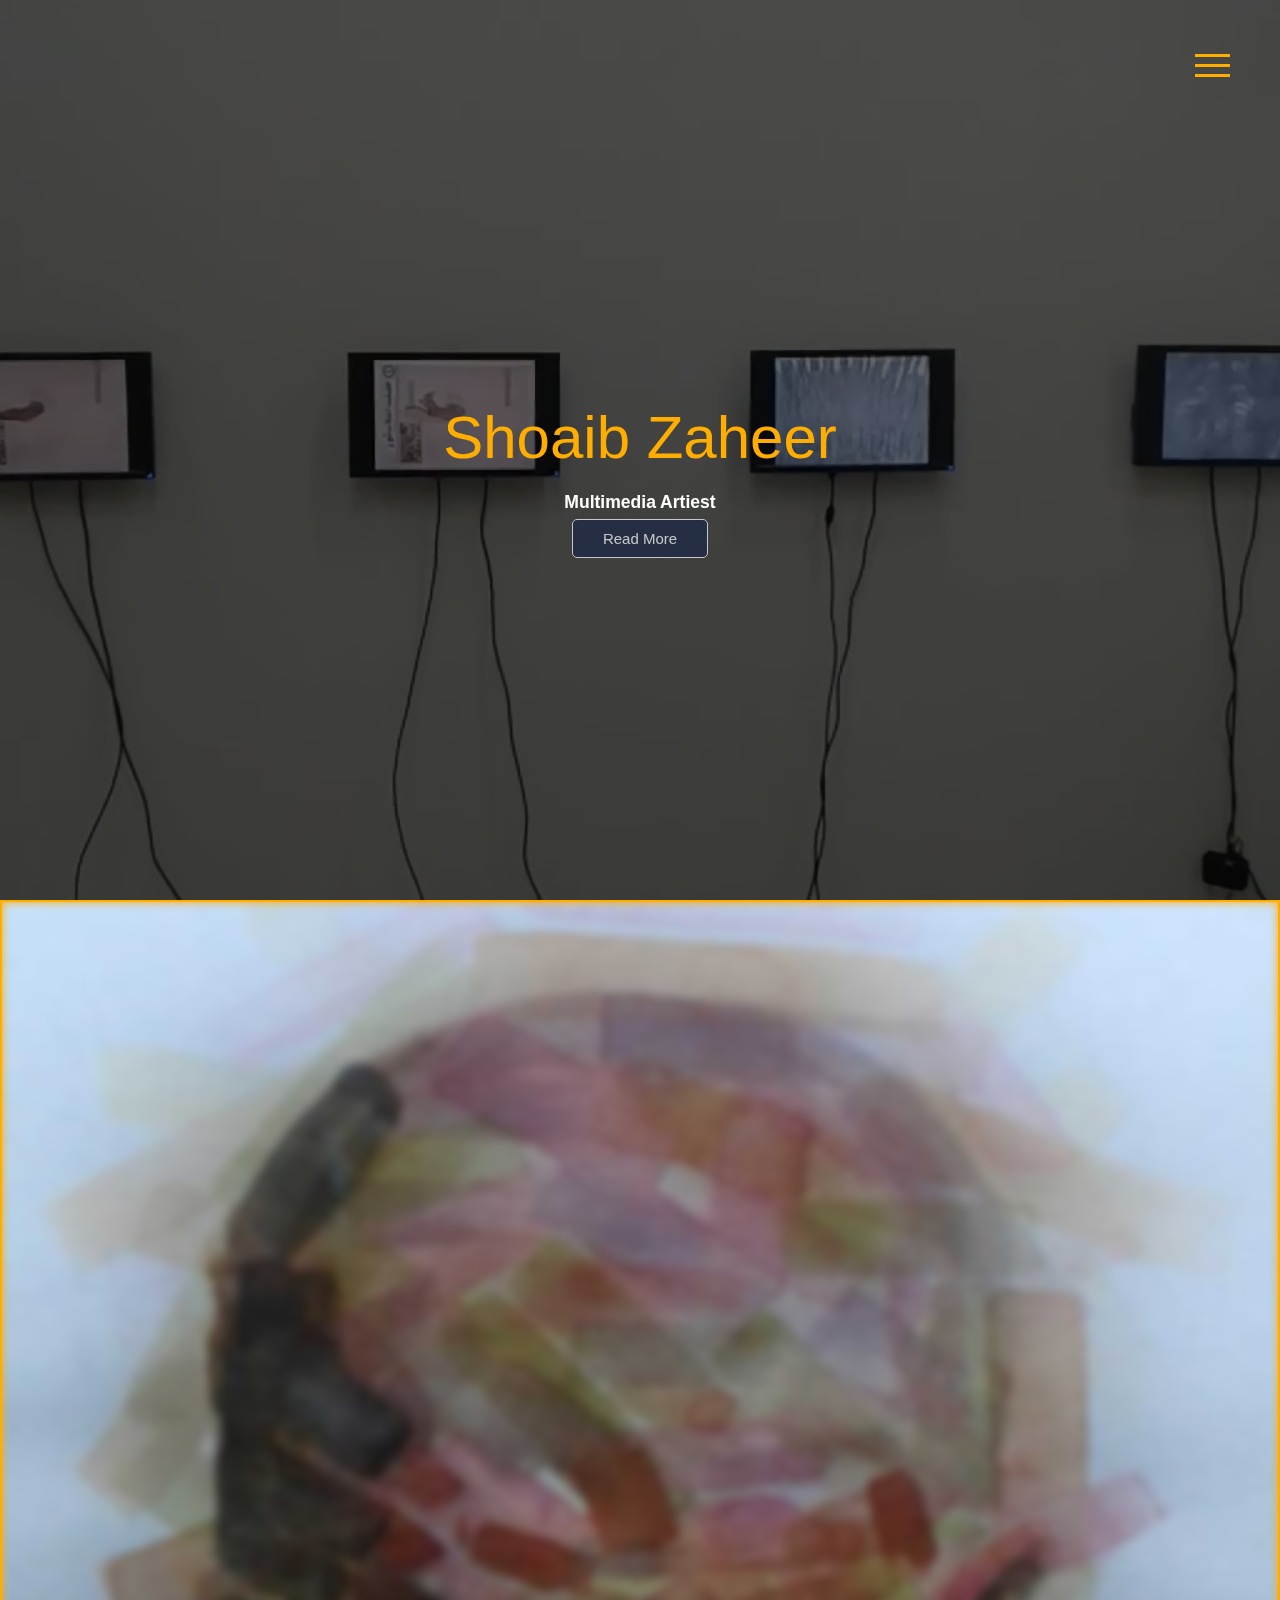
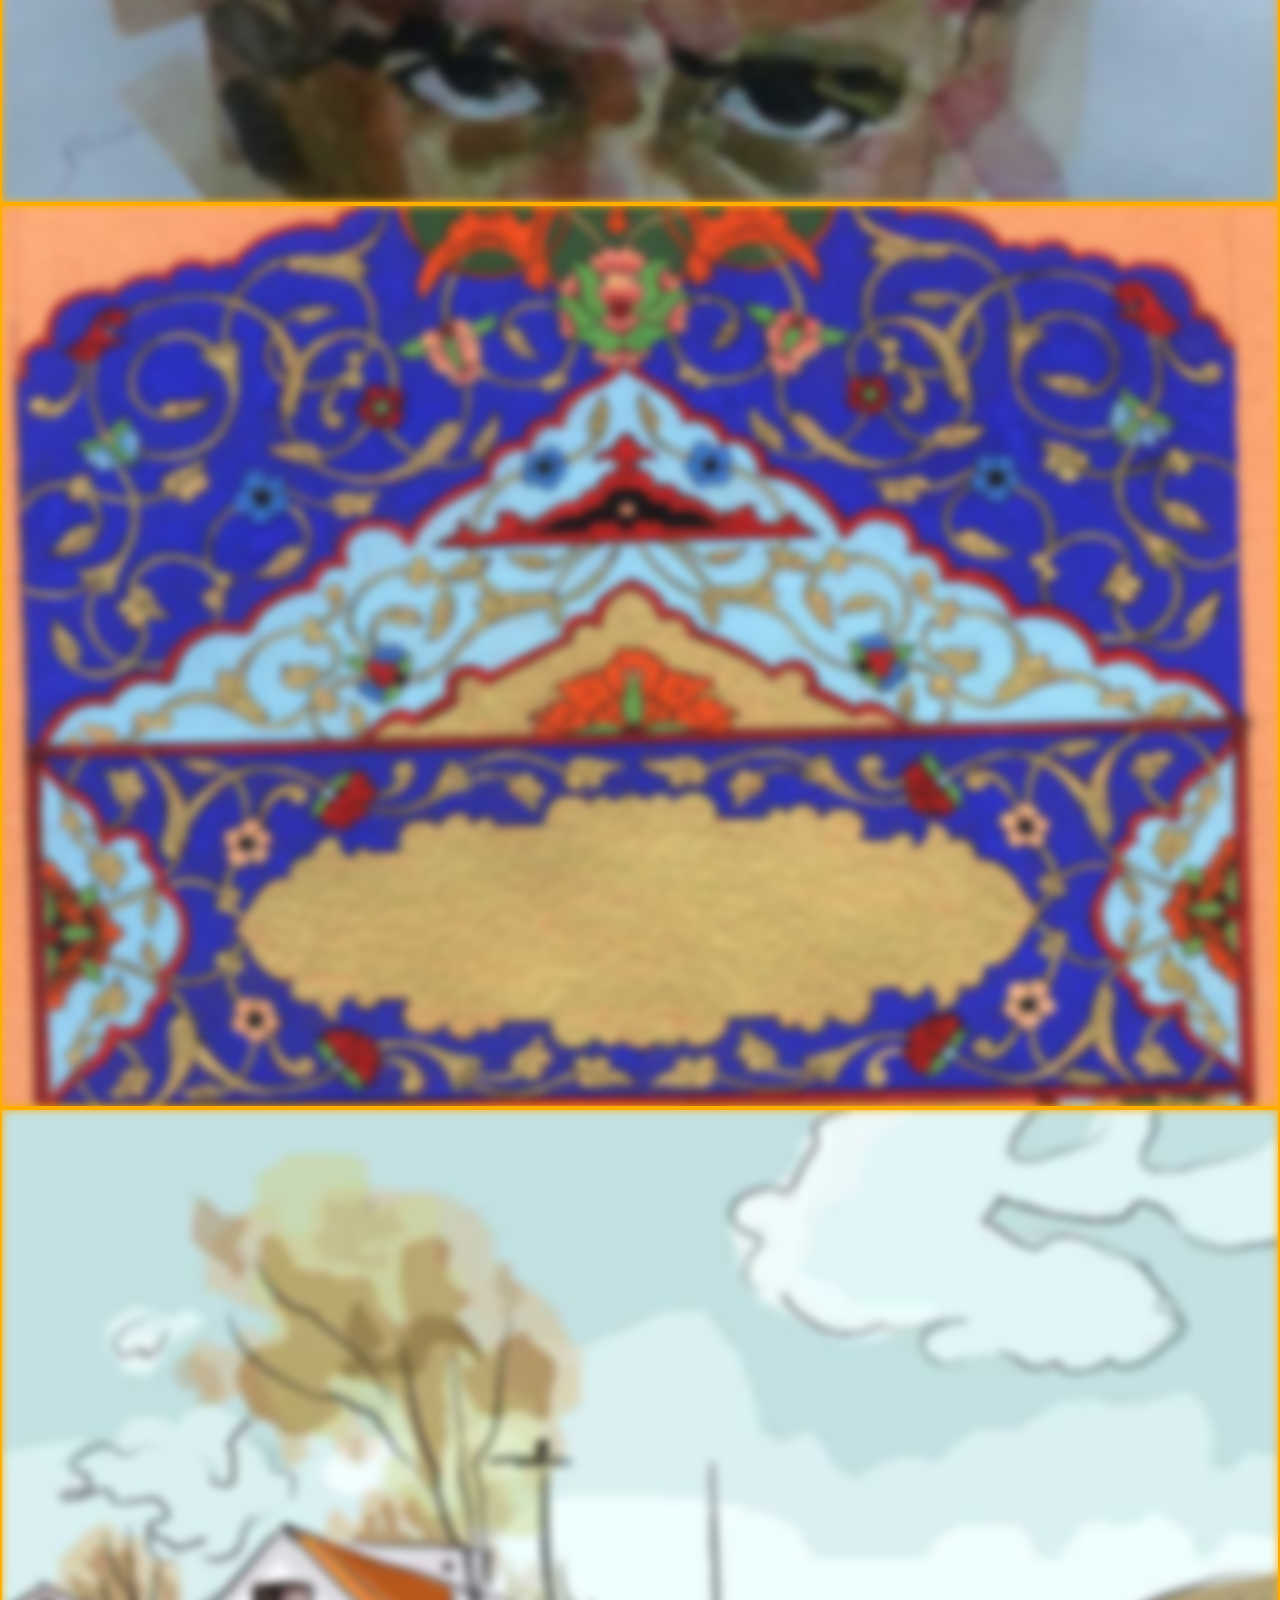
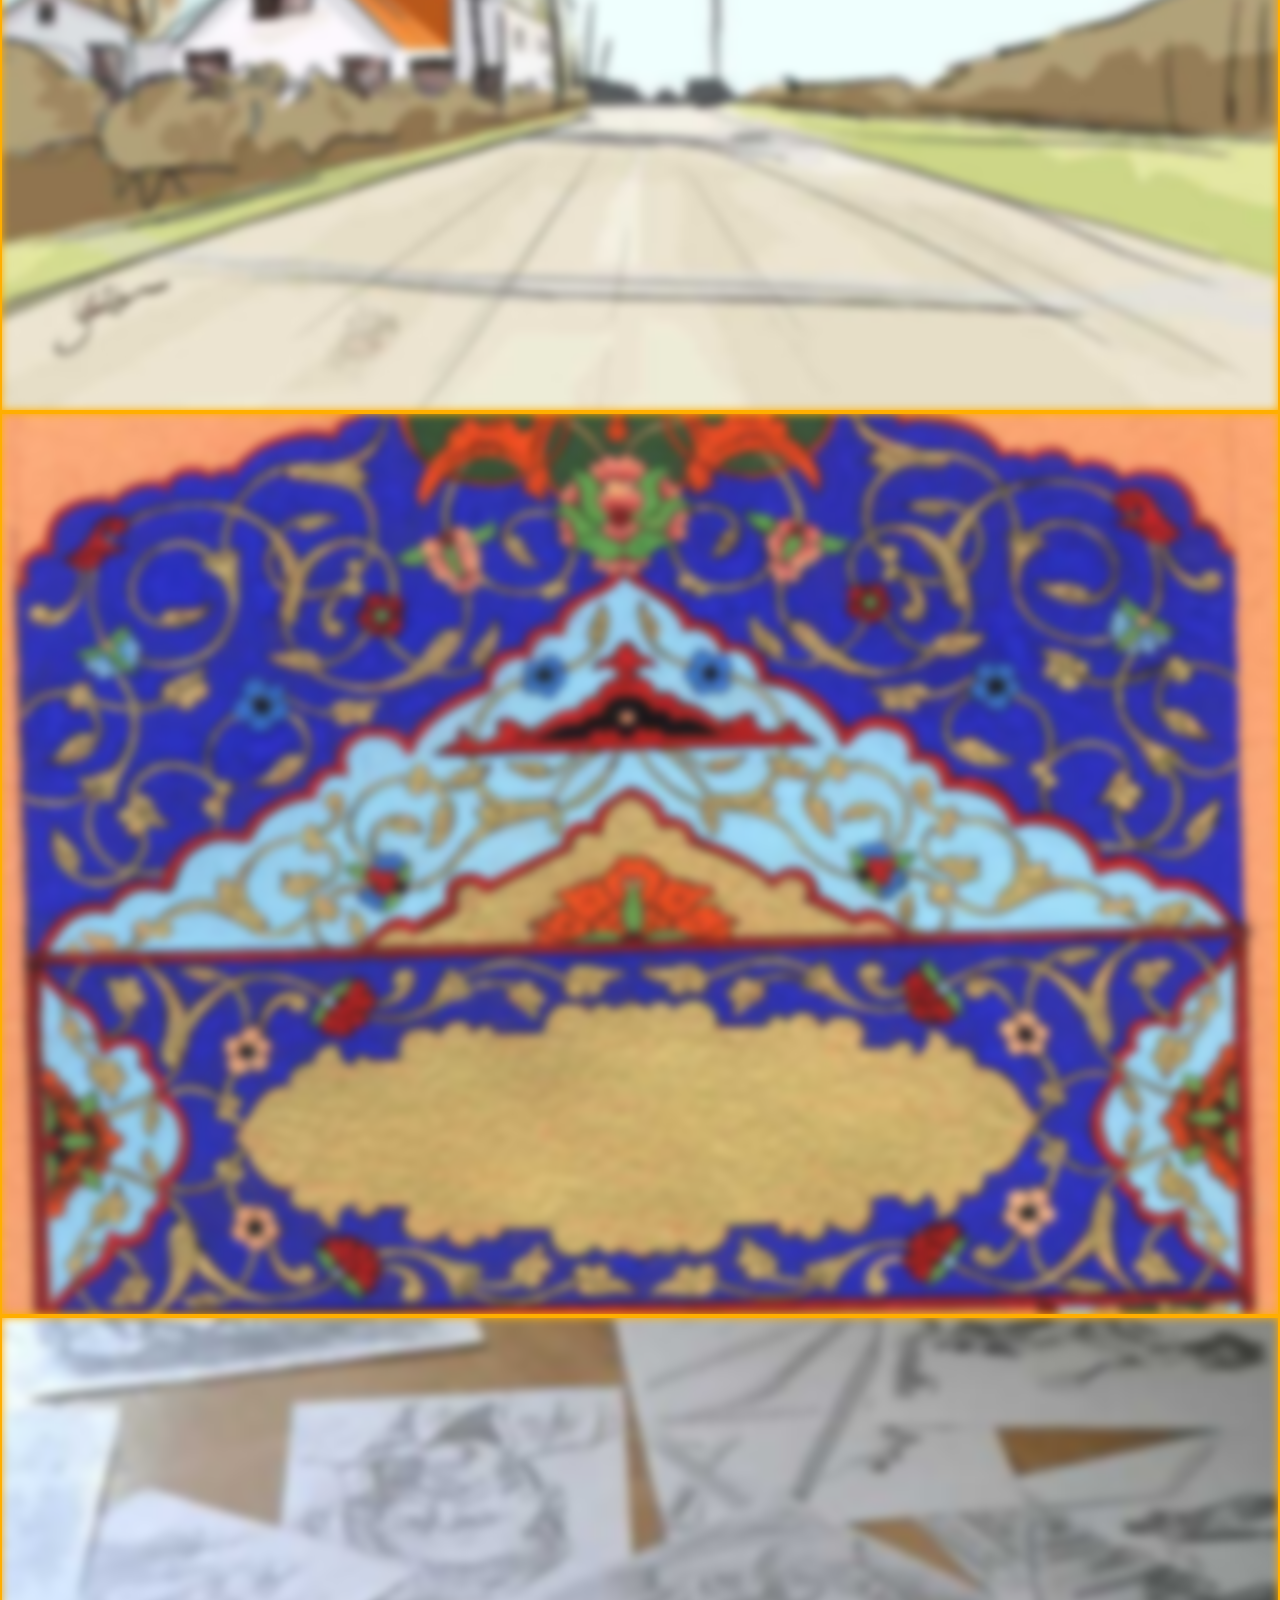
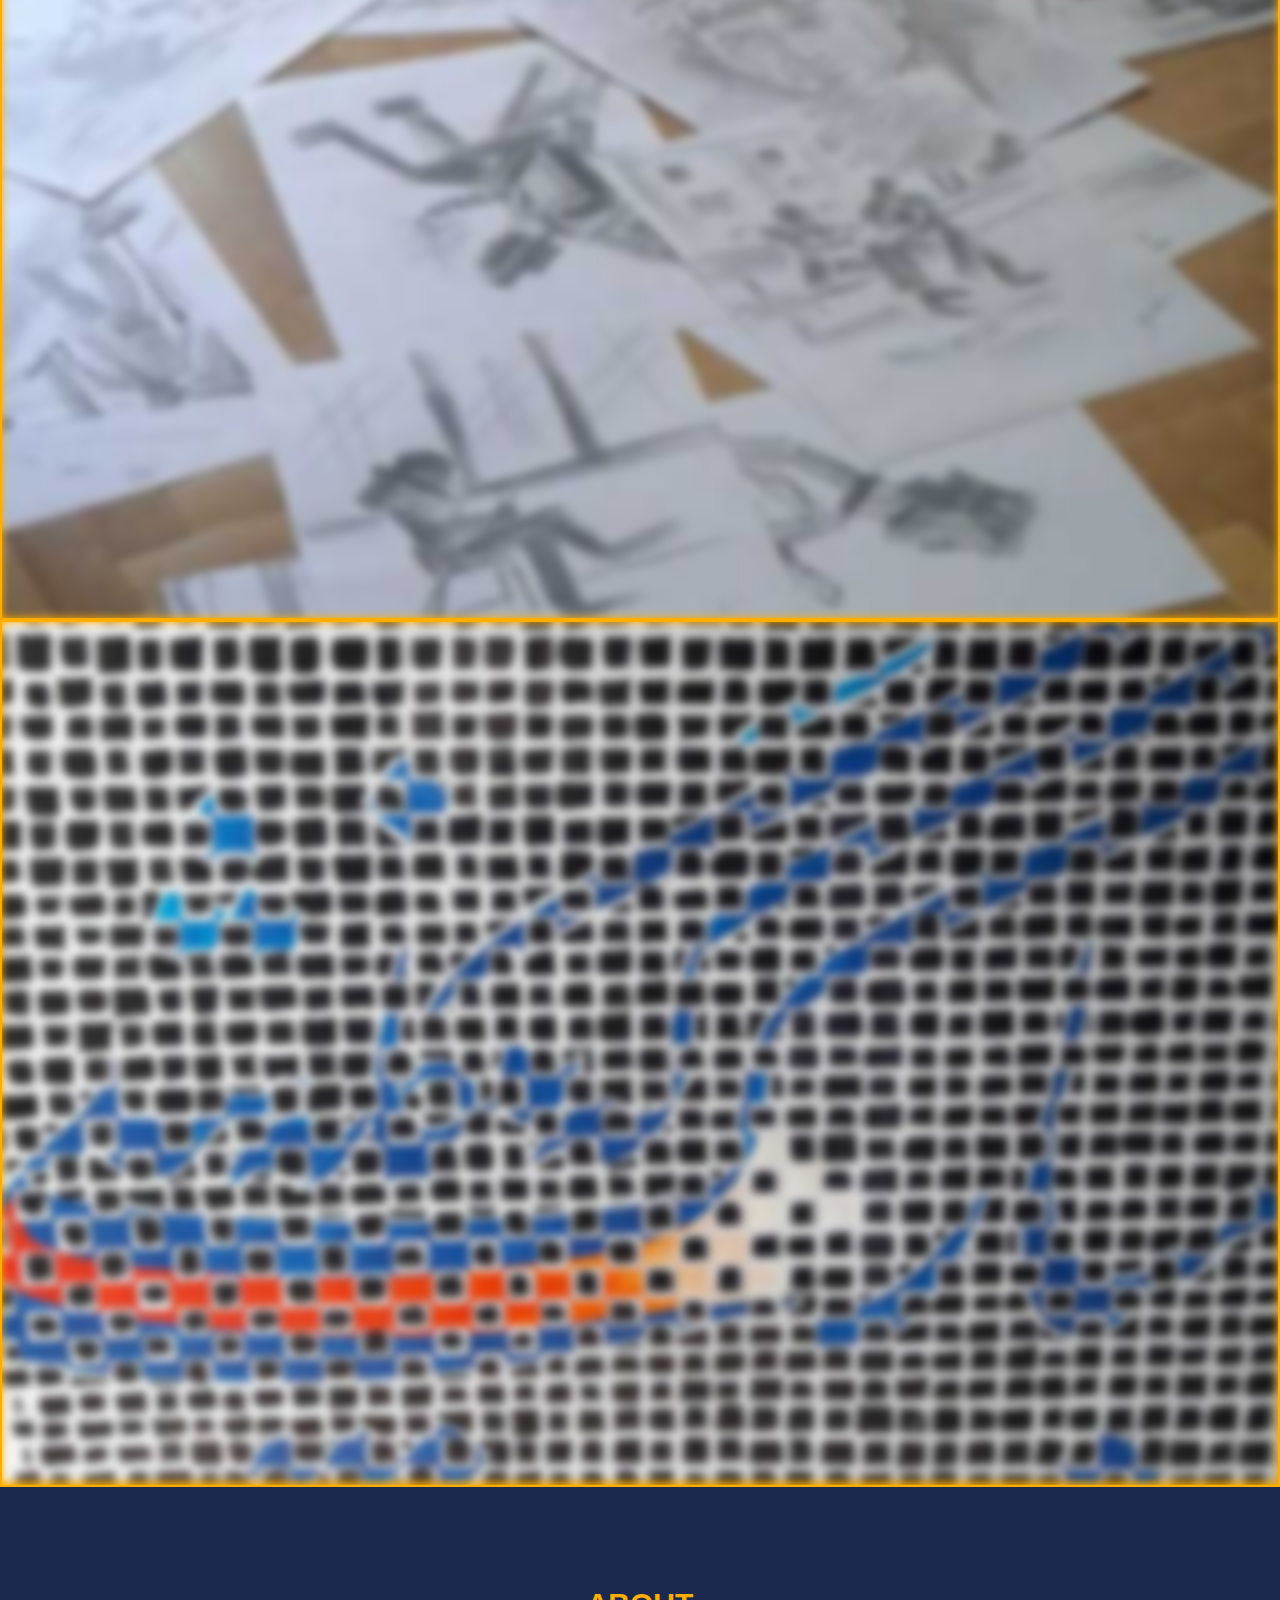
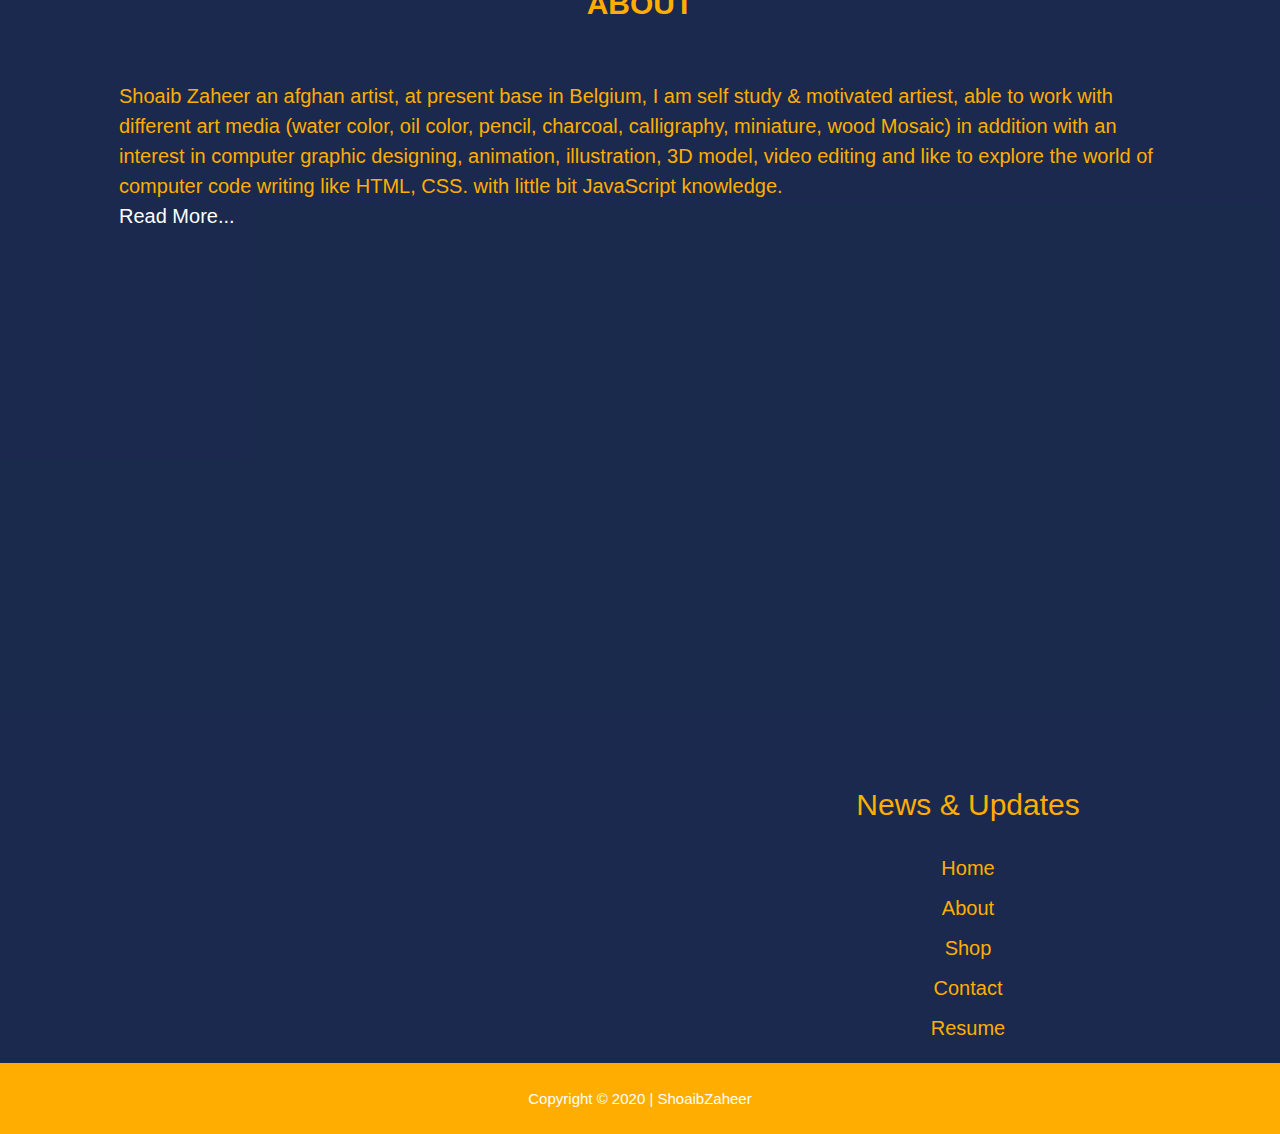
==== index.html @ e5c5d175 "some new changes in all files" ====
<!DOCTYPE html>
<html lang="en">
<head>
  <meta charset="UTF-8">
  <meta name="viewport" content="width=device-width, initial-scale=1.0">
  <link rel="stylesheet" href="https://cdnjs.cloudflare.com/ajax/libs/font-awesome/5.13.0/css/all.min.css" integrity="sha256-h20CPZ0QyXlBuAw7A+KluUYx/3pK+c7lYEpqLTlxjYQ=" crossorigin="anonymous" />
  <meta http-equiv="X-UA-Compatible" content="ie=edge">
  <title>Home-ShoaibZaheer</title>
  <link rel="stylesheet" href="css/flexboxgrid.css">
    <link rel="stylesheet" href="css/font-awesome.css">
    <link rel="stylesheet" href="css/style.css">
</head>
<body>
<!-- Menu start from here -->
  <div class="container">
    <nav class="navbar">
      <div class="hamburger-menu">
        <div class="line line-1"></div>
        <div class="line line-2"></div>
        <div class="line line-3"></div>
      </div>
      <ul class="nav-list">

        <li class="nav-item">
          <a href="/index.html" class="nav-link">Home</a>
        </li>

        <li class="nav-item">
          <a href="/about.html" class="nav-link">About</a>
        </li>

        <li class="nav-item">
          <a class="nav-link" id="drop-itDown">Gallery</a>
          <div class="dropdown-content" id="dropdown-item">
            <a href="./waterColor/waterColor.html" class="nav-link">Water Color</a>
            <a href="./animation/animation.html" class="nav-link">Animation</a>
            <a href="./computerGraphics/computerGraphics.html" class="nav-link">Computer Graphic</a>
            <a href="./Minuter/minuter.html" class="nav-link">Minuter</a>
            <a href="./pencil&charcoal/Pencil&Charcoal.html" class="nav-link">Pencil & Charcoal</a>
            <a href="./mixMedia/mixMedia.html" class="nav-link">Mix Media</a>
          </div>
        </li>

        <li class="nav-item">
          <a href="/exhibition.html" class="nav-link">Exhibition</a>
        </li>

        <li class="nav-item">
          <a href="/shop.html" class="nav-link">Shop</a>
        </li>

        <li class="nav-item">
          <a href="/contact.html" class="nav-link">Contact</a>
        </li>

      </ul>
    </nav>
 

<!-- main page start from here -->
<section class="showcase">
    <div class="video-container">
        <video src="./video/one.mp4" autoplay muted loop></video>
    </div>
    <div class="content">
        <h2>Shoaib Zaheer</h2>
        <h3>Multimedia Artiest</h3>
        <a href="about.html" class="btn">Read More</a>
    </div>
</section>
<!-- Gallery section start from here -->
<div class="container1">
    
    <div class="box">
      <div class="imgBox">
        <img src="images/img1.jpg" alt="LandScape">
          <div class="details">
            <div class="content">
              <h2>Water Color</h2>
              <p>Lorem ipsum dolor sit amet, consectetur adipisicing elit. Libero eveniet modi culpa </p>
                 <a href="./waterColor/waterColor.html" class="btn">Read More</a>
            </div>  
          </div>
        </div>
    </div>

    <div class="box">
      <div class="imgBox">
        <img src="images/img4.jpg" alt="LandScape">
          <div class="details">
            <div class="content">
              <h2>Animation Video's</h2>
              <p>Lorem ipsum dolor sit amet, consectetur adipisicing elit. Libero eveniet modi culpa </p>
                 <a href="./animation/animation.html" class="btn">Read More</a>
            </div>  
          </div>
        </div>
    </div>
    
    <div class="box">
      <div class="imgBox">
        <img src="images/img3.jpg" alt="LandScape">
          <div class="details">
            <div class="content">
              <h2>Computer Graphic and Art</h2>
              <p>Lorem ipsum dolor sit amet, consectetur adipisicing elit. Libero eveniet modi culpa </p>
                 <a href="./computerGraphics/computerGraphics.html" class="btn">Read More</a>
            </div>  
          </div>
        </div>
    </div>

    <div class="box">
      <div class="imgBox">
        <img src="images/img4.jpg" alt="LandScape">
          <div class="details">
            <div class="content">
              <h2>Minuter</h2>
              <p>Lorem ipsum dolor sit amet, consectetur adipisicing elit. Libero eveniet modi culpa </p>
                 <a href="./Minuter/minuter.html" class="btn">Read More</a>
            </div>  
          </div>
        </div>
    </div>

    <div class="box">
      <div class="imgBox">
        <img src="images/img6.jpg" alt="LandScape">
          <div class="details">
            <div class="content">
              <h2>Pencil and Charcoal</h2>
              <p>Lorem ipsum dolor sit amet, consectetur adipisicing elit. Libero eveniet modi culpa </p>
                 <a href="./pencil&charcoal/Pencil&Charcoal.html" class="btn">Read More</a>
            </div>  
          </div>
        </div>
    </div>

    <div class="box">
      <div class="imgBox">
        <img src="images/img5.jpg" alt="LandScape">
          <div class="details">
            <div class="content">
              <h2>Mix Media</h2>
              <p>Lorem ipsum dolor sit amet, consectetur adipisicing elit. Libero eveniet modi culpa </p>
                 <a href="./mixMedia/mixMedia.html" class="btn">Read More</a>
            </div>  
          </div>
        </div>
    </div>

  </div>

</div>

<section id="company">
  
        <div class="about-back">
              <h4>About</h4>
              <p>Shoaib Zaheer an afghan artist, at present base in Belgium, I am self study & motivated artiest,
                able to work with different art media (water color, oil color, pencil, charcoal, calligraphy,
                miniature, wood Mosaic) in addition with an interest in computer graphic designing, animation, illustration, 3D model, video editing 
                and like to explore the world of computer code writing like HTML, CSS. 
                with little bit JavaScript knowledge. <br><a href="about.html">Read More...</a>
               </p>
        </div>
  
</section>
<!--INFO SECTION-->
<section id="info">
  <div class="container">
      <div class="row center-xs center-sm center-md center-lg middle-xs middle-sm middle-md middle-lg">
          <div class="col-xs-12 col-sm-6 col-md-6 col-lg-6">
            <div class="social">
              <a href="https://www.facebook.com/shoaibartt" target = "_blank"><i class="fab fa-facebook fa-3x"></i></a>
              <a href="#" target = "_blank"><i class="fab fa-instagram fa-3x"></i></a>
              <a href="#" target = "_blank"><i class="fab fa-twitter fa-3x"></i></a>
              <a href="https://www.youtube.com/channel/UCstXD_Q9VO5bgXpRZcI4rbg/featured?view_as=subscriber" target = "_blank"><i class="fab fa-youtube fa-3x"></i></a>
              <a href="https://github.com/shoaib-zaheer" target = "_blank"><i class="fab fa-github fa-3x"></i></a>
          </div>
          </div>
          <div class="col-xs-12 col-sm-6 col-md-6 col-lg-6">
              <h2>News & Updates</h2>
              <ul>
                  <li><a href="/index.html" class="info-down">Home</a></li>
                  <li><a href="/about.html" class="info-down">About</a></li>
                  <li><a href="/shop.html" class="info-down">Shop</a></li>
                  <li><a href="/contact.html" class="info-down">Contact</a></li>
                  <li><a href="#" class="info-down">Resume</a></li>
              </ul>
          </div>
      </div>
  </div>
</section>

<!-- FOOTER-->
<footer id="main-footer">
  <div class="container">
      <div class="row center-xs center-sm center-md center-lg">
          <div class="col-xs-12 col-sm-12 col-md-12 col-lg-12">
              <p>Copyright &copy; 2020 | ShoaibZaheer</p>
          </div>
      </div>
  </div>
</footer>

<script src="/js/script.js"></script>
</body>
</html>
---- css/flexboxgrid.css ----
/* Uncomment and set these variables to customize the grid. */

.container-fluid {
  margin-right: auto;
  margin-left: auto;
  padding-right: 2rem;
  padding-left: 2rem;
}

.row {
  box-sizing: border-box;
  display: -ms-flexbox;
  display: -webkit-box;
  display: flex;
  -ms-flex: 0 1 auto;
  -webkit-box-flex: 0;
  flex: 0 1 auto;
  -ms-flex-direction: row;
  -webkit-box-orient: horizontal;
  -webkit-box-direction: normal;
  flex-direction: row;
  -ms-flex-wrap: wrap;
  flex-wrap: wrap;
  margin-right: -1rem;
  margin-left: -1rem;
}

.row.reverse {
  -ms-flex-direction: row-reverse;
  -webkit-box-orient: horizontal;
  -webkit-box-direction: reverse;
  flex-direction: row-reverse;
}

.col.reverse {
  -ms-flex-direction: column-reverse;
  -webkit-box-orient: vertical;
  -webkit-box-direction: reverse;
  flex-direction: column-reverse;
}

.col-xs,
.col-xs-1,
.col-xs-2,
.col-xs-3,
.col-xs-4,
.col-xs-5,
.col-xs-6,
.col-xs-7,
.col-xs-8,
.col-xs-9,
.col-xs-10,
.col-xs-11,
.col-xs-12 {
  box-sizing: border-box;
  -ms-flex: 0 0 auto;
  -webkit-box-flex: 0;
  flex: 0 0 auto;
  padding-right: 1rem;
  padding-left: 1rem;
}

.col-xs {
  -webkit-flex-grow: 1;
  -ms-flex-positive: 1;
  -webkit-box-flex: 1;
  flex-grow: 1;
  -ms-flex-preferred-size: 0;
  flex-basis: 0;
  max-width: 100%;
}

.col-xs-1 {
  -ms-flex-preferred-size: 8.333%;
  flex-basis: 8.333%;
  max-width: 8.333%;
}

.col-xs-2 {
  -ms-flex-preferred-size: 16.667%;
  flex-basis: 16.667%;
  max-width: 16.667%;
}

.col-xs-3 {
  -ms-flex-preferred-size: 25%;
  flex-basis: 25%;
  max-width: 25%;
}

.col-xs-4 {
  -ms-flex-preferred-size: 33.333%;
  flex-basis: 33.333%;
  max-width: 33.333%;
}

.col-xs-5 {
  -ms-flex-preferred-size: 41.667%;
  flex-basis: 41.667%;
  max-width: 41.667%;
}

.col-xs-6 {
  -ms-flex-preferred-size: 50%;
  flex-basis: 50%;
  max-width: 50%;
}

.col-xs-7 {
  -ms-flex-preferred-size: 58.333%;
  flex-basis: 58.333%;
  max-width: 58.333%;
}

.col-xs-8 {
  -ms-flex-preferred-size: 66.667%;
  flex-basis: 66.667%;
  max-width: 66.667%;
}

.col-xs-9 {
  -ms-flex-preferred-size: 75%;
  flex-basis: 75%;
  max-width: 75%;
}

.col-xs-10 {
  -ms-flex-preferred-size: 83.333%;
  flex-basis: 83.333%;
  max-width: 83.333%;
}

.col-xs-11 {
  -ms-flex-preferred-size: 91.667%;
  flex-basis: 91.667%;
  max-width: 91.667%;
}

.col-xs-12 {
  -ms-flex-preferred-size: 100%;
  flex-basis: 100%;
  max-width: 100%;
}

.col-xs-offset-1 {
  margin-left: 8.333%;
}

.col-xs-offset-2 {
  margin-left: 16.667%;
}

.col-xs-offset-3 {
  margin-left: 25%;
}

.col-xs-offset-4 {
  margin-left: 33.333%;
}

.col-xs-offset-5 {
  margin-left: 41.667%;
}

.col-xs-offset-6 {
  margin-left: 50%;
}

.col-xs-offset-7 {
  margin-left: 58.333%;
}

.col-xs-offset-8 {
  margin-left: 66.667%;
}

.col-xs-offset-9 {
  margin-left: 75%;
}

.col-xs-offset-10 {
  margin-left: 83.333%;
}

.col-xs-offset-11 {
  margin-left: 91.667%;
}

.start-xs {
  -ms-flex-pack: start;
  -webkit-box-pack: start;
  justify-content: flex-start;
  text-align: start;
}

.center-xs {
  -ms-flex-pack: center;
  -webkit-box-pack: center;
  justify-content: center;
  text-align: center;
}

.end-xs {
  -ms-flex-pack: end;
  -webkit-box-pack: end;
  justify-content: flex-end;
  text-align: end;
}

.top-xs {
  -ms-flex-align: start;
  -webkit-box-align: start;
  align-items: flex-start;
}

.middle-xs {
  -ms-flex-align: center;
  -webkit-box-align: center;
  align-items: center;
}

.bottom-xs {
  -ms-flex-align: end;
  -webkit-box-align: end;
  align-items: flex-end;
}

.around-xs {
  -ms-flex-pack: distribute;
  justify-content: space-around;
}

.between-xs {
  -ms-flex-pack: justify;
  -webkit-box-pack: justify;
  justify-content: space-between;
}

.first-xs {
  -ms-flex-order: -1;
  -webkit-box-ordinal-group: 0;
  order: -1;
}

.last-xs {
  -ms-flex-order: 1;
  -webkit-box-ordinal-group: 2;
  order: 1;
}

@media only screen and (min-width: 48em) {
  .container {
    width: 46rem;
  }

  .col-sm,
  .col-sm-1,
  .col-sm-2,
  .col-sm-3,
  .col-sm-4,
  .col-sm-5,
  .col-sm-6,
  .col-sm-7,
  .col-sm-8,
  .col-sm-9,
  .col-sm-10,
  .col-sm-11,
  .col-sm-12 {
    box-sizing: border-box;
    -ms-flex: 0 0 auto;
    -webkit-box-flex: 0;
    flex: 0 0 auto;
    padding-right: 1rem;
    padding-left: 1rem;
  }

  .col-sm {
    -webkit-flex-grow: 1;
    -ms-flex-positive: 1;
    -webkit-box-flex: 1;
    flex-grow: 1;
    -ms-flex-preferred-size: 0;
    flex-basis: 0;
    max-width: 100%;
  }

  .col-sm-1 {
    -ms-flex-preferred-size: 8.333%;
    flex-basis: 8.333%;
    max-width: 8.333%;
  }

  .col-sm-2 {
    -ms-flex-preferred-size: 16.667%;
    flex-basis: 16.667%;
    max-width: 16.667%;
  }

  .col-sm-3 {
    -ms-flex-preferred-size: 25%;
    flex-basis: 25%;
    max-width: 25%;
  }

  .col-sm-4 {
    -ms-flex-preferred-size: 33.333%;
    flex-basis: 33.333%;
    max-width: 33.333%;
  }

  .col-sm-5 {
    -ms-flex-preferred-size: 41.667%;
    flex-basis: 41.667%;
    max-width: 41.667%;
  }

  .col-sm-6 {
    -ms-flex-preferred-size: 50%;
    flex-basis: 50%;
    max-width: 50%;
  }

  .col-sm-7 {
    -ms-flex-preferred-size: 58.333%;
    flex-basis: 58.333%;
    max-width: 58.333%;
  }

  .col-sm-8 {
    -ms-flex-preferred-size: 66.667%;
    flex-basis: 66.667%;
    max-width: 66.667%;
  }

  .col-sm-9 {
    -ms-flex-preferred-size: 75%;
    flex-basis: 75%;
    max-width: 75%;
  }

  .col-sm-10 {
    -ms-flex-preferred-size: 83.333%;
    flex-basis: 83.333%;
    max-width: 83.333%;
  }

  .col-sm-11 {
    -ms-flex-preferred-size: 91.667%;
    flex-basis: 91.667%;
    max-width: 91.667%;
  }

  .col-sm-12 {
    -ms-flex-preferred-size: 100%;
    flex-basis: 100%;
    max-width: 100%;
  }

  .col-sm-offset-1 {
    margin-left: 8.333%;
  }

  .col-sm-offset-2 {
    margin-left: 16.667%;
  }

  .col-sm-offset-3 {
    margin-left: 25%;
  }

  .col-sm-offset-4 {
    margin-left: 33.333%;
  }

  .col-sm-offset-5 {
    margin-left: 41.667%;
  }

  .col-sm-offset-6 {
    margin-left: 50%;
  }

  .col-sm-offset-7 {
    margin-left: 58.333%;
  }

  .col-sm-offset-8 {
    margin-left: 66.667%;
  }

  .col-sm-offset-9 {
    margin-left: 75%;
  }

  .col-sm-offset-10 {
    margin-left: 83.333%;
  }

  .col-sm-offset-11 {
    margin-left: 91.667%;
  }

  .start-sm {
    -ms-flex-pack: start;
    -webkit-box-pack: start;
    justify-content: flex-start;
    text-align: start;
  }

  .center-sm {
    -ms-flex-pack: center;
    -webkit-box-pack: center;
    justify-content: center;
    text-align: center;
  }

  .end-sm {
    -ms-flex-pack: end;
    -webkit-box-pack: end;
    justify-content: flex-end;
    text-align: end;
  }

  .top-sm {
    -ms-flex-align: start;
    -webkit-box-align: start;
    align-items: flex-start;
  }

  .middle-sm {
    -ms-flex-align: center;
    -webkit-box-align: center;
    align-items: center;
  }

  .bottom-sm {
    -ms-flex-align: end;
    -webkit-box-align: end;
    align-items: flex-end;
  }

  .around-sm {
    -ms-flex-pack: distribute;
    justify-content: space-around;
  }

  .between-sm {
    -ms-flex-pack: justify;
    -webkit-box-pack: justify;
    justify-content: space-between;
  }

  .first-sm {
    -ms-flex-order: -1;
    -webkit-box-ordinal-group: 0;
    order: -1;
  }

  .last-sm {
    -ms-flex-order: 1;
    -webkit-box-ordinal-group: 2;
    order: 1;
  }
}

@media only screen and (min-width: 62em) {
  .container {
    width: 61rem;
  }

  .col-md,
  .col-md-1,
  .col-md-2,
  .col-md-3,
  .col-md-4,
  .col-md-5,
  .col-md-6,
  .col-md-7,
  .col-md-8,
  .col-md-9,
  .col-md-10,
  .col-md-11,
  .col-md-12 {
    box-sizing: border-box;
    -ms-flex: 0 0 auto;
    -webkit-box-flex: 0;
    flex: 0 0 auto;
    padding-right: 1rem;
    padding-left: 1rem;
  }

  .col-md {
    -webkit-flex-grow: 1;
    -ms-flex-positive: 1;
    -webkit-box-flex: 1;
    flex-grow: 1;
    -ms-flex-preferred-size: 0;
    flex-basis: 0;
    max-width: 100%;
  }

  .col-md-1 {
    -ms-flex-preferred-size: 8.333%;
    flex-basis: 8.333%;
    max-width: 8.333%;
  }

  .col-md-2 {
    -ms-flex-preferred-size: 16.667%;
    flex-basis: 16.667%;
    max-width: 16.667%;
  }

  .col-md-3 {
    -ms-flex-preferred-size: 25%;
    flex-basis: 25%;
    max-width: 25%;
  }

  .col-md-4 {
    -ms-flex-preferred-size: 33.333%;
    flex-basis: 33.333%;
    max-width: 33.333%;
  }

  .col-md-5 {
    -ms-flex-preferred-size: 41.667%;
    flex-basis: 41.667%;
    max-width: 41.667%;
  }

  .col-md-6 {
    -ms-flex-preferred-size: 50%;
    flex-basis: 50%;
    max-width: 50%;
  }

  .col-md-7 {
    -ms-flex-preferred-size: 58.333%;
    flex-basis: 58.333%;
    max-width: 58.333%;
  }

  .col-md-8 {
    -ms-flex-preferred-size: 66.667%;
    flex-basis: 66.667%;
    max-width: 66.667%;
  }

  .col-md-9 {
    -ms-flex-preferred-size: 75%;
    flex-basis: 75%;
    max-width: 75%;
  }

  .col-md-10 {
    -ms-flex-preferred-size: 83.333%;
    flex-basis: 83.333%;
    max-width: 83.333%;
  }

  .col-md-11 {
    -ms-flex-preferred-size: 91.667%;
    flex-basis: 91.667%;
    max-width: 91.667%;
  }

  .col-md-12 {
    -ms-flex-preferred-size: 100%;
    flex-basis: 100%;
    max-width: 100%;
  }

  .col-md-offset-1 {
    margin-left: 8.333%;
  }

  .col-md-offset-2 {
    margin-left: 16.667%;
  }

  .col-md-offset-3 {
    margin-left: 25%;
  }

  .col-md-offset-4 {
    margin-left: 33.333%;
  }

  .col-md-offset-5 {
    margin-left: 41.667%;
  }

  .col-md-offset-6 {
    margin-left: 50%;
  }

  .col-md-offset-7 {
    margin-left: 58.333%;
  }

  .col-md-offset-8 {
    margin-left: 66.667%;
  }

  .col-md-offset-9 {
    margin-left: 75%;
  }

  .col-md-offset-10 {
    margin-left: 83.333%;
  }

  .col-md-offset-11 {
    margin-left: 91.667%;
  }

  .start-md {
    -ms-flex-pack: start;
    -webkit-box-pack: start;
    justify-content: flex-start;
    text-align: start;
  }

  .center-md {
    -ms-flex-pack: center;
    -webkit-box-pack: center;
    justify-content: center;
    text-align: center;
  }

  .end-md {
    -ms-flex-pack: end;
    -webkit-box-pack: end;
    justify-content: flex-end;
    text-align: end;
  }

  .top-md {
    -ms-flex-align: start;
    -webkit-box-align: start;
    align-items: flex-start;
  }

  .middle-md {
    -ms-flex-align: center;
    -webkit-box-align: center;
    align-items: center;
  }

  .bottom-md {
    -ms-flex-align: end;
    -webkit-box-align: end;
    align-items: flex-end;
  }

  .around-md {
    -ms-flex-pack: distribute;
    justify-content: space-around;
  }

  .between-md {
    -ms-flex-pack: justify;
    -webkit-box-pack: justify;
    justify-content: space-between;
  }

  .first-md {
    -ms-flex-order: -1;
    -webkit-box-ordinal-group: 0;
    order: -1;
  }

  .last-md {
    -ms-flex-order: 1;
    -webkit-box-ordinal-group: 2;
    order: 1;
  }
}

@media only screen and (min-width: 75em) {
  .container {
    width: 71rem;
  }

  .col-lg,
  .col-lg-1,
  .col-lg-2,
  .col-lg-3,
  .col-lg-4,
  .col-lg-5,
  .col-lg-6,
  .col-lg-7,
  .col-lg-8,
  .col-lg-9,
  .col-lg-10,
  .col-lg-11,
  .col-lg-12 {
    box-sizing: border-box;
    -ms-flex: 0 0 auto;
    -webkit-box-flex: 0;
    flex: 0 0 auto;
    padding-right: 1rem;
    padding-left: 1rem;
  }

  .col-lg {
    -webkit-flex-grow: 1;
    -ms-flex-positive: 1;
    -webkit-box-flex: 1;
    flex-grow: 1;
    -ms-flex-preferred-size: 0;
    flex-basis: 0;
    max-width: 100%;
  }

  .col-lg-1 {
    -ms-flex-preferred-size: 8.333%;
    flex-basis: 8.333%;
    max-width: 8.333%;
  }

  .col-lg-2 {
    -ms-flex-preferred-size: 16.667%;
    flex-basis: 16.667%;
    max-width: 16.667%;
  }

  .col-lg-3 {
    -ms-flex-preferred-size: 25%;
    flex-basis: 25%;
    max-width: 25%;
  }

  .col-lg-4 {
    -ms-flex-preferred-size: 33.333%;
    flex-basis: 33.333%;
    max-width: 33.333%;
  }

  .col-lg-5 {
    -ms-flex-preferred-size: 41.667%;
    flex-basis: 41.667%;
    max-width: 41.667%;
  }

  .col-lg-6 {
    -ms-flex-preferred-size: 50%;
    flex-basis: 50%;
    max-width: 50%;
  }

  .col-lg-7 {
    -ms-flex-preferred-size: 58.333%;
    flex-basis: 58.333%;
    max-width: 58.333%;
  }

  .col-lg-8 {
    -ms-flex-preferred-size: 66.667%;
    flex-basis: 66.667%;
    max-width: 66.667%;
  }

  .col-lg-9 {
    -ms-flex-preferred-size: 75%;
    flex-basis: 75%;
    max-width: 75%;
  }

  .col-lg-10 {
    -ms-flex-preferred-size: 83.333%;
    flex-basis: 83.333%;
    max-width: 83.333%;
  }

  .col-lg-11 {
    -ms-flex-preferred-size: 91.667%;
    flex-basis: 91.667%;
    max-width: 91.667%;
  }

  .col-lg-12 {
    -ms-flex-preferred-size: 100%;
    flex-basis: 100%;
    max-width: 100%;
  }

  .col-lg-offset-1 {
    margin-left: 8.333%;
  }

  .col-lg-offset-2 {
    margin-left: 16.667%;
  }

  .col-lg-offset-3 {
    margin-left: 25%;
  }

  .col-lg-offset-4 {
    margin-left: 33.333%;
  }

  .col-lg-offset-5 {
    margin-left: 41.667%;
  }

  .col-lg-offset-6 {
    margin-left: 50%;
  }

  .col-lg-offset-7 {
    margin-left: 58.333%;
  }

  .col-lg-offset-8 {
    margin-left: 66.667%;
  }

  .col-lg-offset-9 {
    margin-left: 75%;
  }

  .col-lg-offset-10 {
    margin-left: 83.333%;
  }

  .col-lg-offset-11 {
    margin-left: 91.667%;
  }

  .start-lg {
    -ms-flex-pack: start;
    -webkit-box-pack: start;
    justify-content: flex-start;
    text-align: start;
  }

  .center-lg {
    -ms-flex-pack: center;
    -webkit-box-pack: center;
    justify-content: center;
    text-align: center;
  }

  .end-lg {
    -ms-flex-pack: end;
    -webkit-box-pack: end;
    justify-content: flex-end;
    text-align: end;
  }

  .top-lg {
    -ms-flex-align: start;
    -webkit-box-align: start;
    align-items: flex-start;
  }

  .middle-lg {
    -ms-flex-align: center;
    -webkit-box-align: center;
    align-items: center;
  }

  .bottom-lg {
    -ms-flex-align: end;
    -webkit-box-align: end;
    align-items: flex-end;
  }

  .around-lg {
    -ms-flex-pack: distribute;
    justify-content: space-around;
  }

  .between-lg {
    -ms-flex-pack: justify;
    -webkit-box-pack: justify;
    justify-content: space-between;
  }

  .first-lg {
    -ms-flex-order: -1;
    -webkit-box-ordinal-group: 0;
    order: -1;
  }

  .last-lg {
    -ms-flex-order: 1;
    -webkit-box-ordinal-group: 2;
    order: 1;
  }
}
---- css/style.css ----
@import url('https://fonts.googleapis.com/css2?family=Italianno&family=Open+Sans:wght@300;400&display=swap');

:root{
    --primary-color:#102146cc;
    --secondry-color:#ffae00;
}

*{
    box-sizing: border-box;  
}

body{
    font-family: 'Open-sans', sans-serif;
    font-size: 15px;
    margin: 0;
    padding: 0;
    background: var(--primary-color);
}

a {
    text-decoration: none;
    color: var(--primary-color)
}

h1{
    font-family: 'Italianno';
    font-size: 50px;
}
h2{
    font-weight: 300;
    font-size:60px;
    line-height: 1.2;
    margin-bottom: 15px;
}

/* Menu start from here */

.container2{
    width: 100%;
    height: 100vh;
    background: linear-gradient(rgba(0,0,0,.4), 
                                rgba(148, 48,48,.2), 
                                rgba(167, 67,67,.4)), 
                                url(images/img2.png) center no-repeat;
    background-size: cover;
    
  }
  
  .navbar{
    width: 300px;
    height: 100%;
    background-color: var(--primary-color);
    position: fixed;
    top: 0px;
    right: -300px;
    display: flex;
    justify-content: center;
    align-items: center;
    border-radius: 10% 0 0 50% ;
    transition: right .5s cubic-bezier(1. 0. 0. 1);
    z-index: 11;
  }
  
  .change {/*linked with script.js file*/
    right: 0px;
  }
  
  .hamburger-menu{
    width: 35px;
    height: 30px;
    position: fixed;
    top: 50px;
    right: 50px;
    cursor: pointer;
    display: flex;
    flex-direction: column;
    justify-content: space-around;
  }
  
  .line {
    width: 100%;
    height: 3px;
    background-color: var(--secondry-color);
    transition: all 0.8s;
  }
  
  .change .line-1 {
    transform: rotateZ(-405deg) translate(-8px, 6px);
  }
  
  .change .line-2 {
    opacity: 0;
  }
  
  .change .line-3 {
    transform: rotateZ(405deg) translate(-8px, -6px);  
  }
  
  .nav-list{
    text-align: right;
  
  }
  
  .nav-item{
    list-style: none;
    margin: 25px;
  }
  
  .nav-link{
    text-decoration: none;
    font-size: 15px;
    color: #eeeeee;
    font-weight: 300;
    letter-spacing: 2px;
    text-transform: uppercase;
    position: relative;
    padding: 4px 0;
  }
  
  .nav-link::before,
  .nav-link::after{
    content: "";
    width: 100%;
    height: 2px;
    background-color: var(--secondry-color);
    position: absolute;
    left: 0px;
    transform: scaleX(0);
    transition: transform 0.5s;
  }
  
  .nav-link::after {
    bottom: 0px;
    transform-origin: right;
  }
  
  .nav-link::before {
    top: 0px;
    transform-origin: left;
  }
  
  .nav-link:hover::before,
  .nav-link:hover::after{
    transform: scaleX(1);
  }

/* dropdown menu for gallery */

#drop-itDown{
  cursor: pointer;
}

.dropdown-content a{
  margin-top: 10px;
}
.dropdown-content {
    width: 300px;
    height: 300px;
    background-color: var(--primary-color);
    position: fixed;
    top: 0px;
    right: -300px;
    display: flex;
    justify-content: center;
    align-items: center;
    flex-direction: column;
    border-radius: 10% 0 0 50% ;
    transition: right .5s cubic-bezier(1. 0. 0. 1);
    margin-top: 25%;
    z-index: 13;
}

.newOne { /*Linked with script.js file*/
  right: 200px;
}

/* main page start from here */
.container{
    margin: auto; 
    width: 100%; 
}

.showcase{
    position: relative;
    height:100vh;
    display: flex;
    flex-direction: column;
    align-items: center;
    justify-content: center;
    text-align: center;
    padding: 0 20px;
    color: #fff;
}
.video-container{
    position: absolute;
    top: 0;
    left: 0;
    width: 100%;
    height: 100vh;
    overflow: hidden;
    background: var(--primary-color) url('cover.jpg') no-repeat center center/cover;
}
.video-container video{
    width: 100%;
    min-height: 100%;
    object-fit: cover;
    position: absolute;
    top: 50%;
    left: 50%;
    transform: translate(-50%, -50%);
}
.video-container:after{
    content: '';
    position: absolute;
    top: 0;
    left: 0;
    width: 100%;
    height: 100vh;
    background:rgba(0,0,0, 0.6);
}
.content{
    z-index: 10;
}
.content h2{
  color: var(--secondry-color);
}
.content p {
  padding: 20px;
}
/*Main Button in side the page*/
.btn{
    display: inline;
    padding: 10px 30px;
    background: var(--primary-color);
    color: #ffffff;
    border: 1px #fff solid;
    border-radius: 5px;
    margin-top: 25px;
    opacity: 0.7;
}

.btn:hover { 
  background: var(--secondry-color);
}

/*Gallery section start from here*/


.container1{
    width: 100%;
    min-height: 100vh;
    background: var(--secondry-color);
    margin: 0px;
    display: flex;
    flex-direction: row;
    flex-wrap: wrap;
  }
  
  .container1 .box {
    position: relative;
    width: 100%;
    max-height: 100vh;
    background: var(--secondry-color);
    margin: 2px;
    box-sizing: border-box;
    display: inline-block;
    overflow: hidden;
  }
  
  .container1 .box .imgBox{
    position: relative;
    overflow: hidden;
  
  }
  .container1 .box .imgBox img {
    /*image size can be change*/
    min-width: 100%;
    max-height: 100vh;
    filter: blur(0.3rem);
    /*below things are normal*/
    transition: transform 2s;
  }
  
  .container1 .box:hover .imgBox img {
    transform: scale(1.2);
    filter: grayscale(100%);
  }
  
  .container1 .box .details{
    position: absolute;
    top: 10px;
    left: 10px;
    bottom: 10px;
    right: 10px;
    background: rgba(0, 0, 0, 0.8);
    transform: scaleY(0);
    transition: transform .5s;
    display: flex;
    flex-direction: column;
    align-items: center;
    justify-content: center;
    text-align: center;
  }
  
  .container1 .box:hover .details {
    transform: scaleY(1);
  }
  
  .container1 .box .details .content{
    position: absolute;
    top: 50%;
    transform: translateY(-50%);
    text-align: center;
    padding: 5px;
    color: #fff;
    line-height: 1em;
  } 
  
  .container1 .box .details .content h2 {
    margin: 0;
    padding: 0;
    font-size: 25px;
    color: var(--secondry-color);
    line-height: 1em;
  }

  /* About section start from here */

#company{
  background: var(--primary-color);
  padding: 50px;
  width: 100%;
  height: 100vh;
  display: inline-table;
}

#company .about-back{
  color: var(--secondry-color);
  padding: 10px;
  margin: auto;
  text-align: left;
  width: 90%;
}

.about-back h4{
  text-align: center;
}

#company .about-image{
  width: 100%;
  height: auto;
  position: relative;
  display: flex;
  flex-direction: column;
  align-items: center;
  
}

.about-image img{
  width: 35%;
  height: auto;
  border: solid 20px;
}

#company h4{
  text-transform: uppercase;
  font-size: 30px;
  padding-bottom: 20px;
  color: var(--secondry-color)
}

#company p {
  font-size: 20px;
  line-height: 1.5;
  color: var(--secondry-color)
}

#company a{
  color: #fff;
}

/*Social media section starting from here*/

.social{
    display: flex;
    flex-direction: row;
    justify-content: center;
    align-items: center;
    padding: 40px;
    margin: 15px;
      
}
.social a{
    margin: 0 5px;
    font-size: 20px;
    color: var(--secondry-color);
    
    
}
/*bottom INFO part*/

#info{
  background: var(--primary-color) url('../images/info-bg.jpg') no-repeat;
}

#info h2{
  font-size: 30px;
  margin: 0;
  padding-bottom: 10px;
  color: var(--secondry-color);
}
#info ul{
  list-style: none;
  padding: 0;
}

#info li{
  line-height: 2em;
  font-size: 20px;
}

.info-down {
  text-decoration: none;
  color: var(--secondry-color);
  transform: scaleY(0);
  transition: transform .5s;
}
.info-down:hover{
  transform: scaleY(1);
}

/* FOOTER */

#main-footer{
  background: var(--secondry-color);
  color: #fff;
  padding: 12px;
}

/* MEDIA QUERIES */
@media(max-width:800px){
    #showcase h1{
        font-size: 30px;
    }
}
@media(max-width:500px){
    #showcase .showcase-content{
        padding: 0px;
    }
}
/* GALLERY for pictures start from here */ 

.gallery{
  display: flex;
  flex-wrap: wrap;
  background:var(--primary-color);
  padding: 20px 30px;
  width: 100%;
  height: auto;
  }
  
  .img-box-shadow{
    width: 300px;
    height: 300px;
    margin: 10px;
    padding: 5px;
    background-color:var(--secondry-color);
    box-shadow: -2px 5px 10px -2px black;
    overflow: hidden;
    position: relative;
    box-sizing: border-box;
    display: inline-block;
  }
  
  .img-box-shadow p {
    color:var(--primary-color);
    text-align: center;
    padding: 10px;
    
  }
  
  .gallery img{
    transition: 1s;
    width: 99.5%;
    height: 80%;
    background-size: cover;
  }
  
  .gallery img:hover{
    filter: grayscale(100%);
    transform: scale(1.1) rotate(5deg);
  }
/* Exhibition section start from here */
.exhibition-part{
  background: rgb(255, 0, 0);
  padding-top: 10px;
  width: 100%;
}

.container10{
  width: 100%;
  margin: 40px auto;
  overflow: auto;
  align-content: center;
}

.slider-inner{
  width: 98%;
  height: 500px;
  position: relative;
  overflow: hidden;
  float: left;
  padding: 3px;
  border: #666 solid 1px;
}

.slider-inner img{
  display: none;
  width: 100%;
  height: 500px;
}

.slider-inner img.active{
  display: inline-block;
}

.prev,.next{
  float: left;
  margin-top: 200px;
  cursor: pointer;
}

.prev{
  position: relative;
  margin-right: -50px;
  z-index: 100;
}

.next{
  position: relative;
  margin-left: -50px;
  z-index: 100;
}
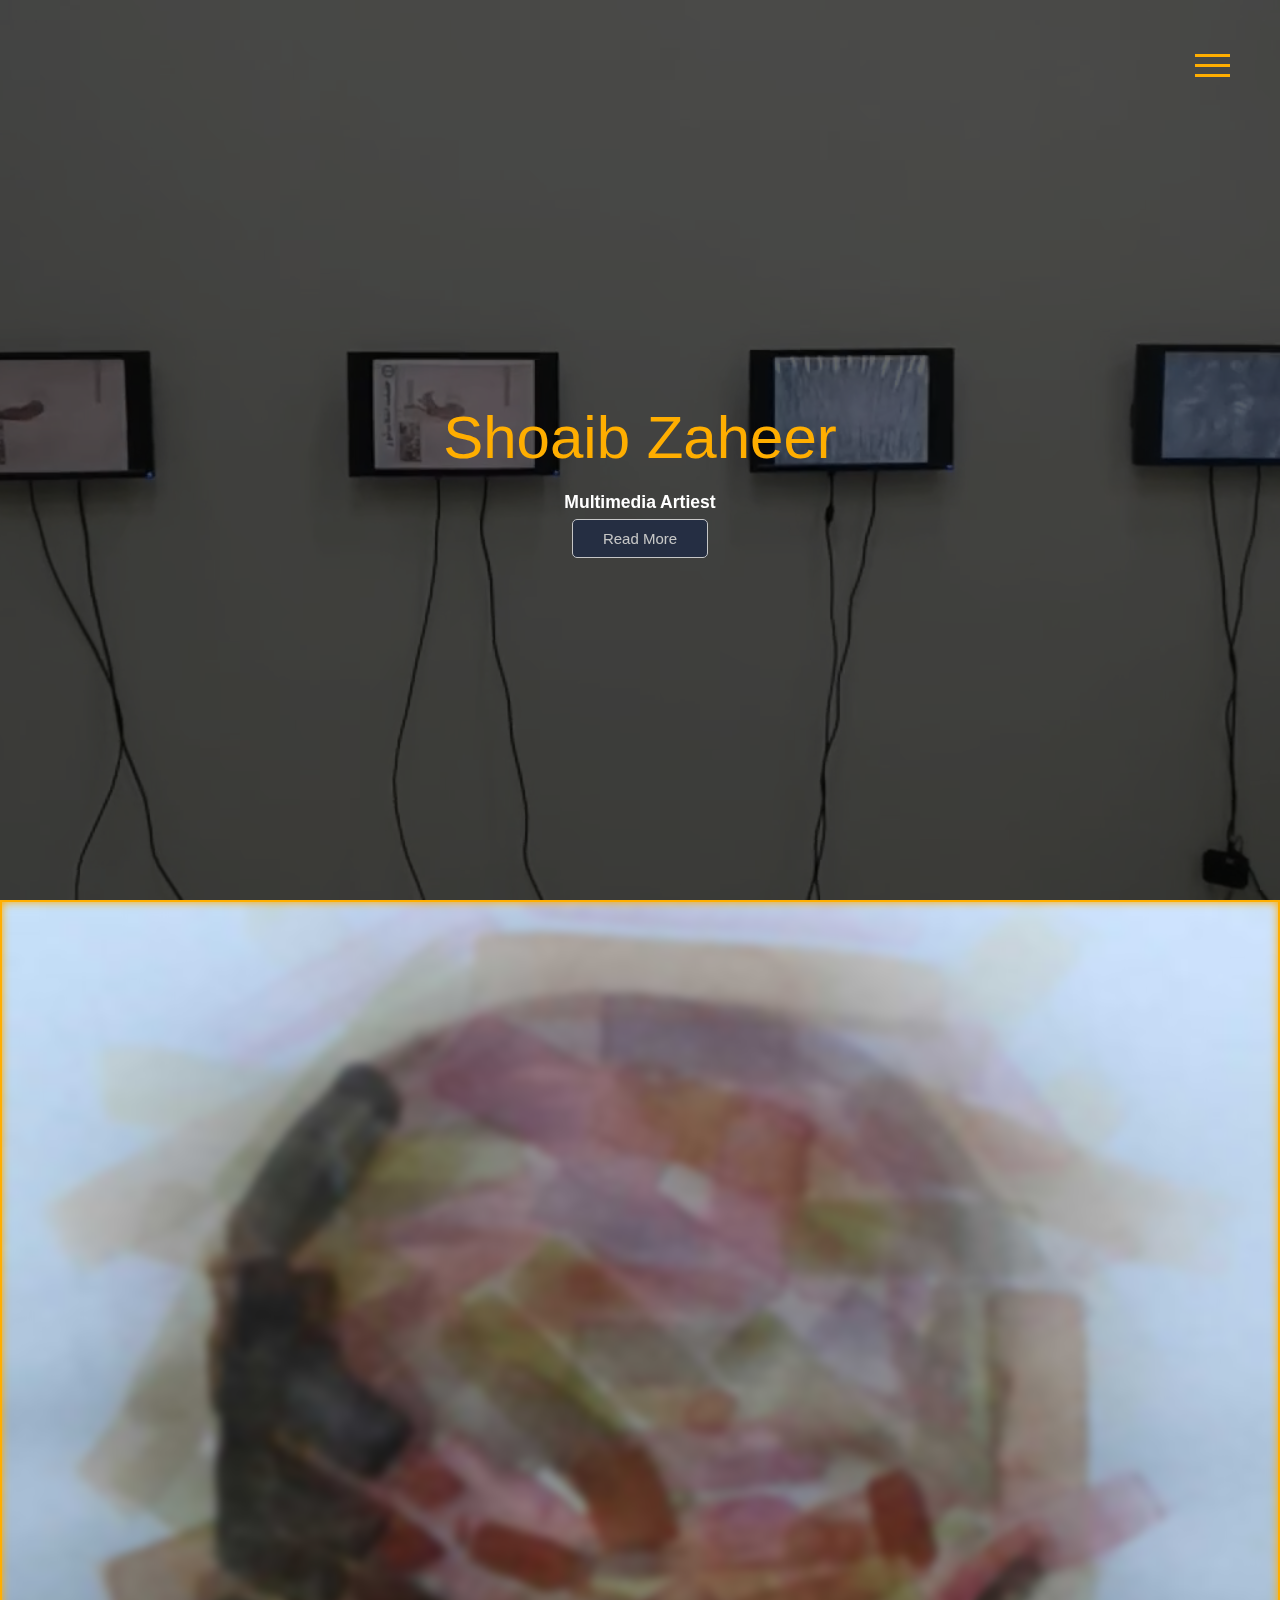
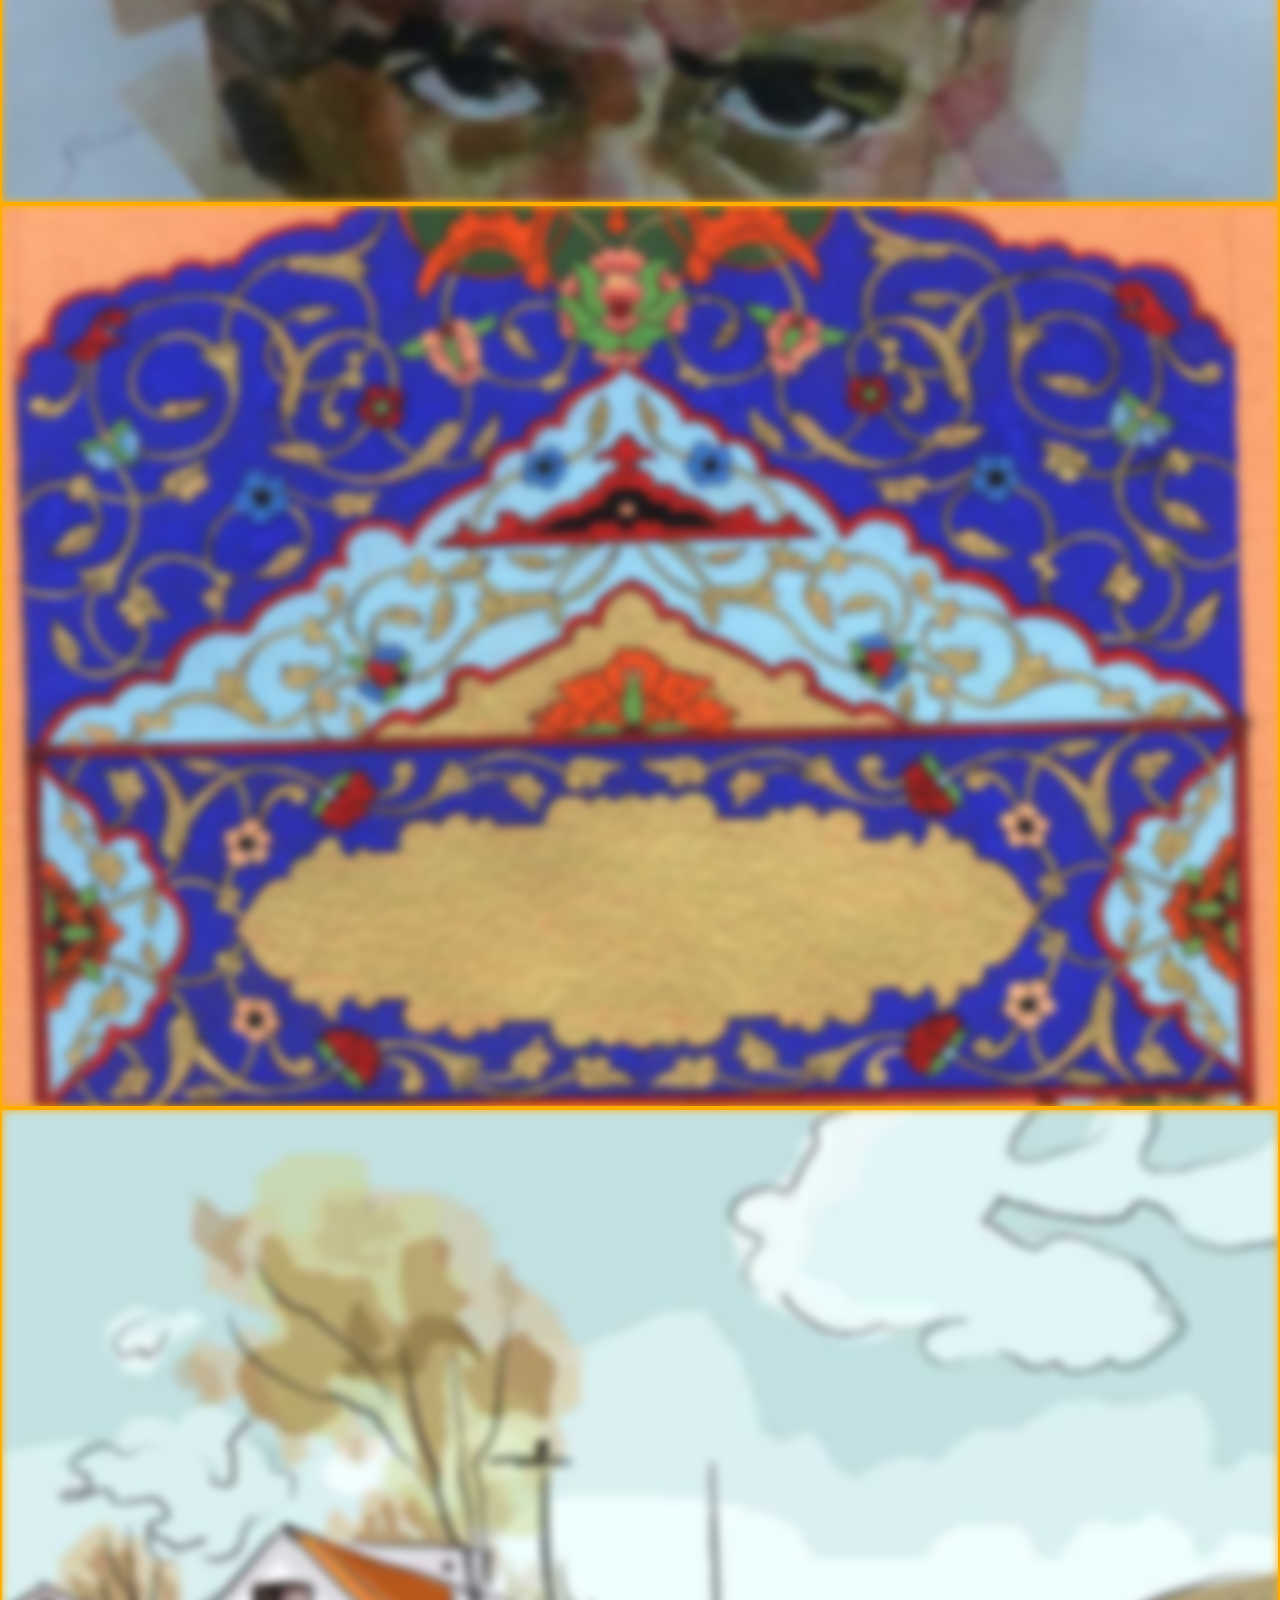
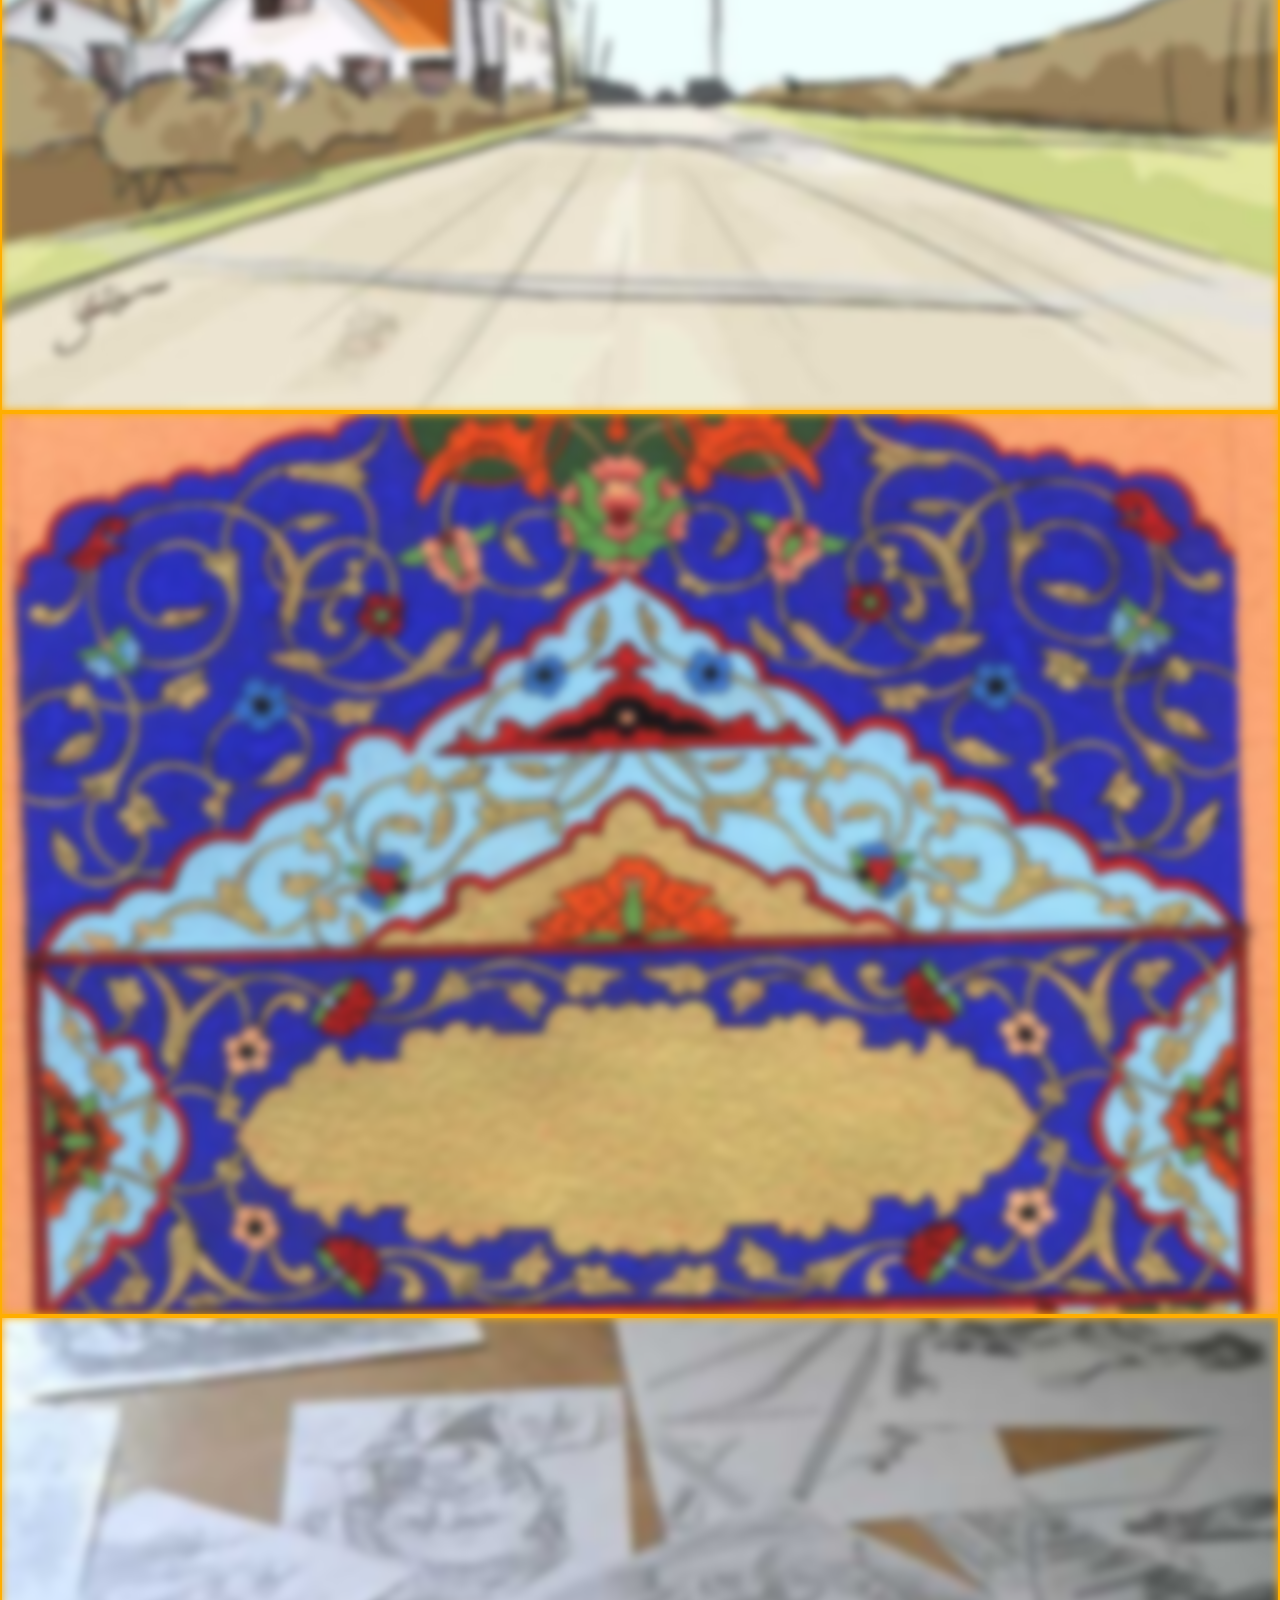
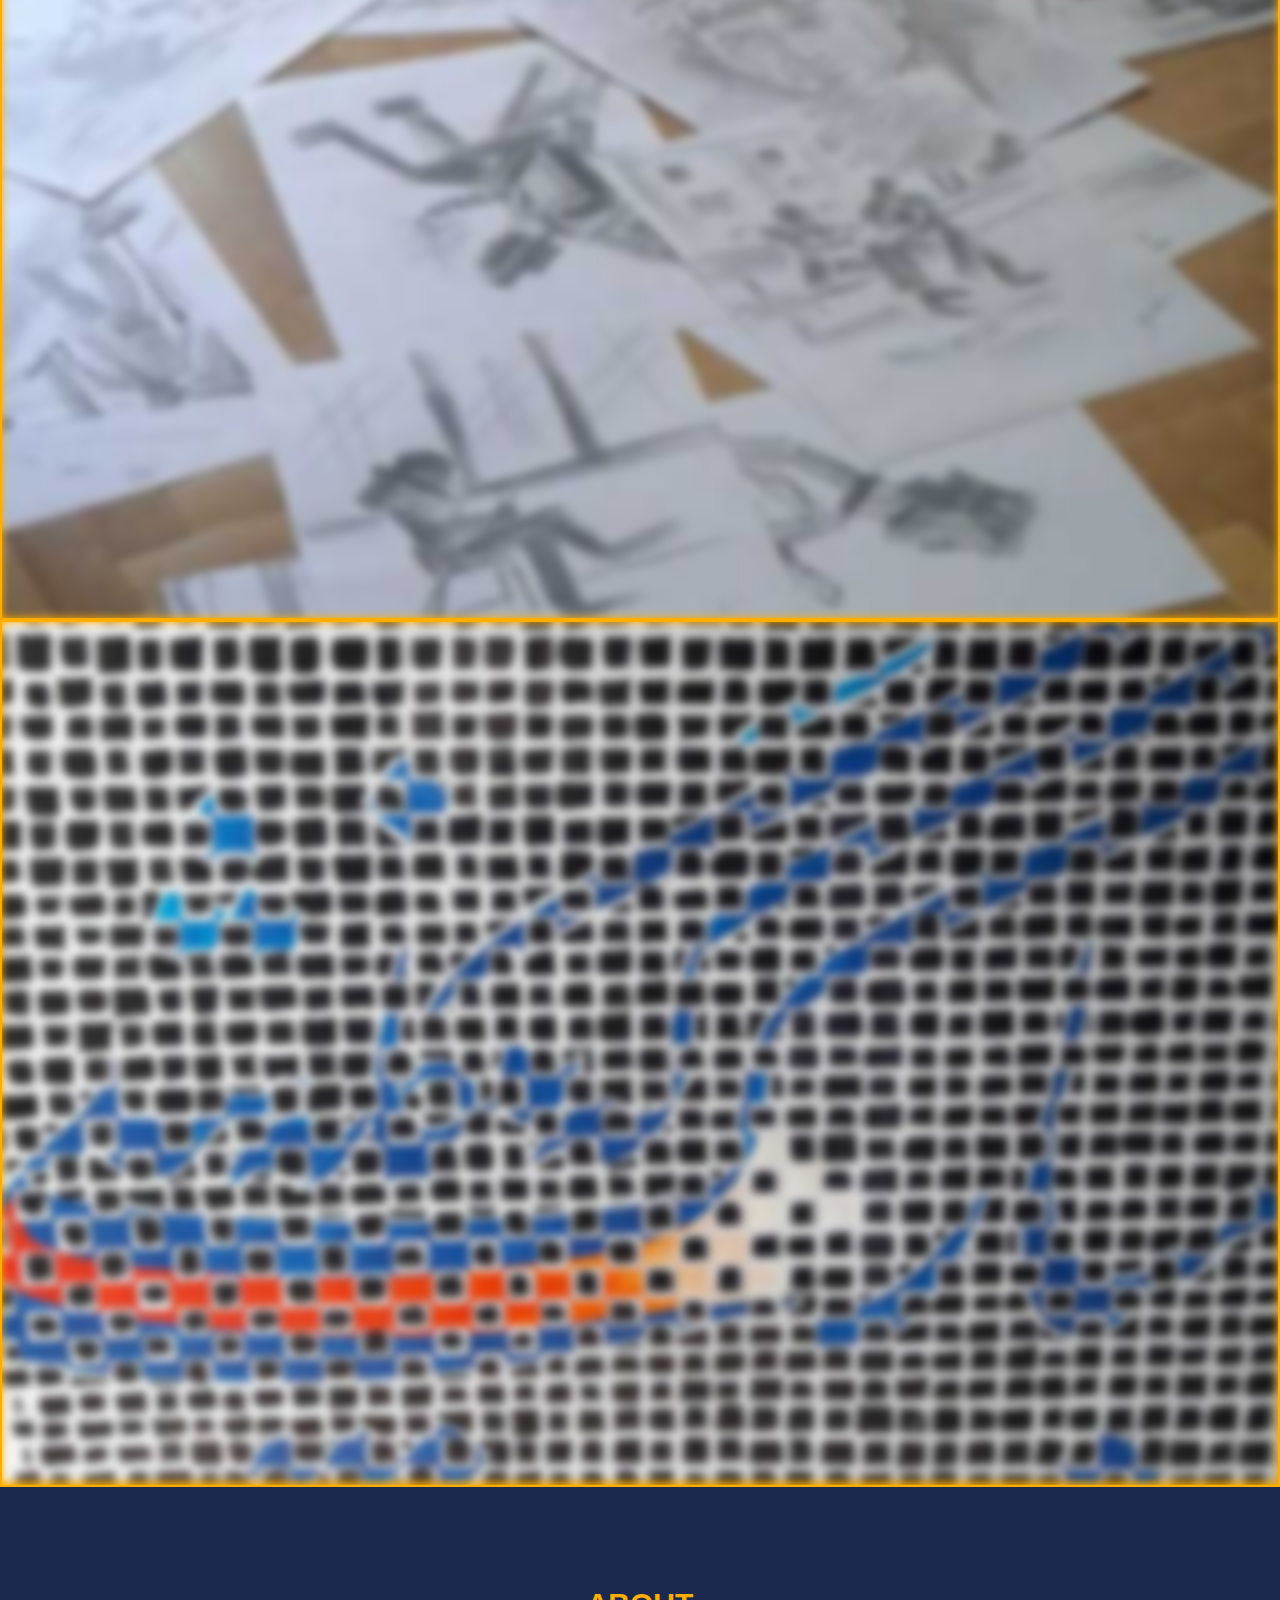
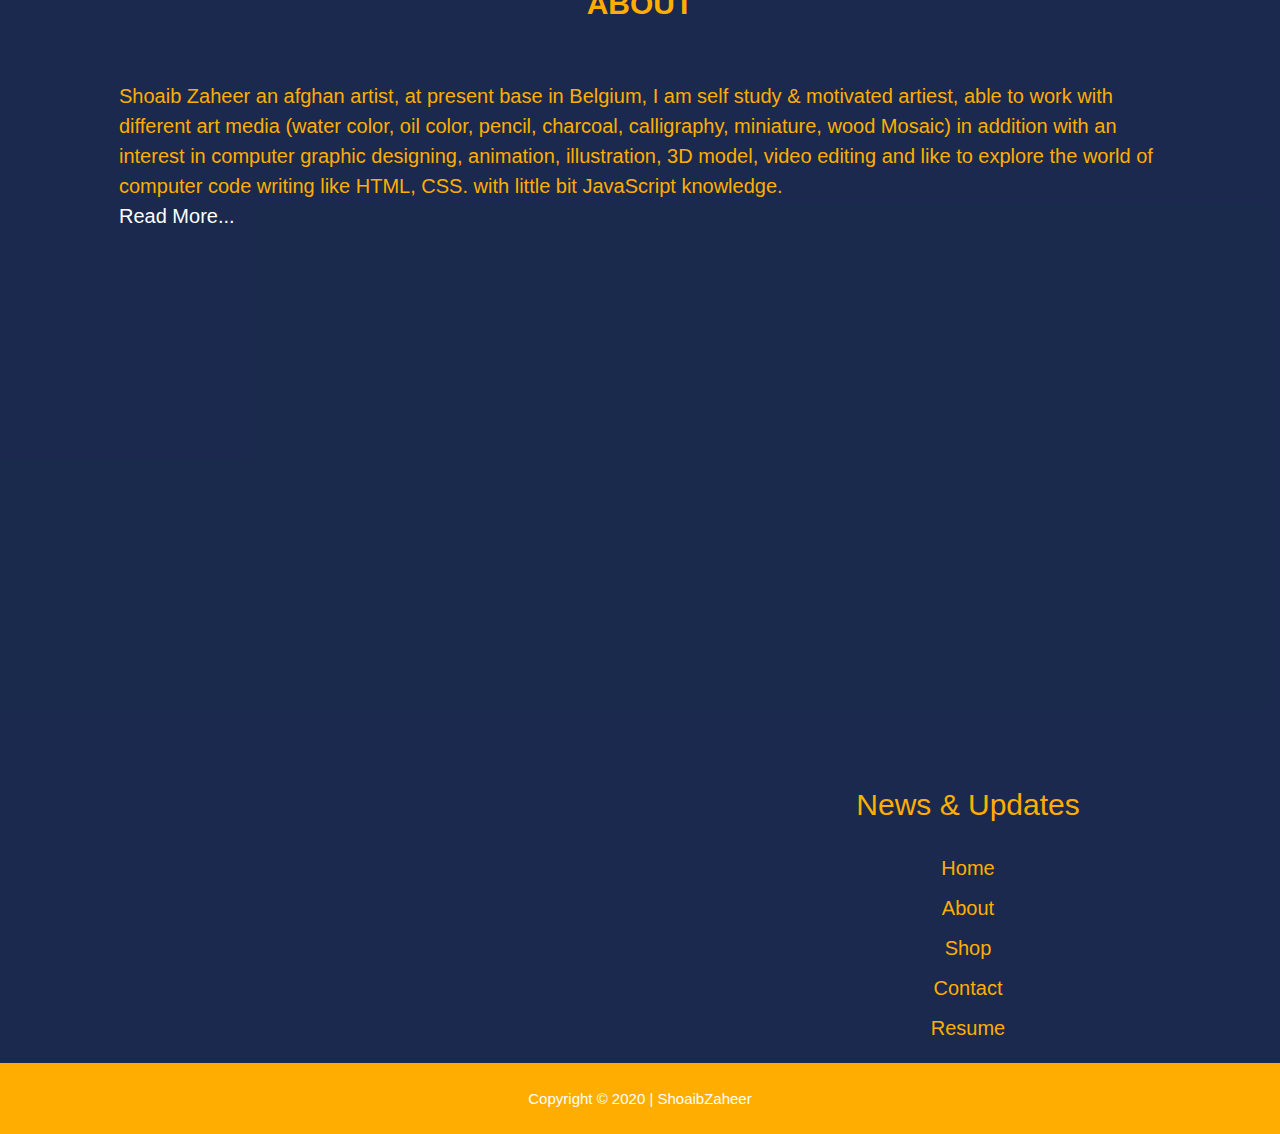
==== commit c21017bf: "small spelling mistakes" ====
--- a/index.html
+++ b/index.html
@@ -35,7 +35,7 @@
             <a href="./waterColor/waterColor.html" class="nav-link">Water Color</a>
             <a href="./animation/animation.html" class="nav-link">Animation</a>
             <a href="./computerGraphics/computerGraphics.html" class="nav-link">Computer Graphic</a>
-            <a href="./Minuter/minuter.html" class="nav-link">Minuter</a>
+            <a href="./Miniature Art/minuter.html" class="nav-link">Miniature</a>
             <a href="./pencil&charcoal/Pencil&Charcoal.html" class="nav-link">Pencil & Charcoal</a>
             <a href="./mixMedia/mixMedia.html" class="nav-link">Mix Media</a>
           </div>
@@ -115,7 +115,7 @@
         <img src="images/img4.jpg" alt="LandScape">
           <div class="details">
             <div class="content">
-              <h2>Minuter</h2>
+              <h2>Miniature Art</h2>
               <p>Lorem ipsum dolor sit amet, consectetur adipisicing elit. Libero eveniet modi culpa </p>
                  <a href="./Minuter/minuter.html" class="btn">Read More</a>
             </div>  
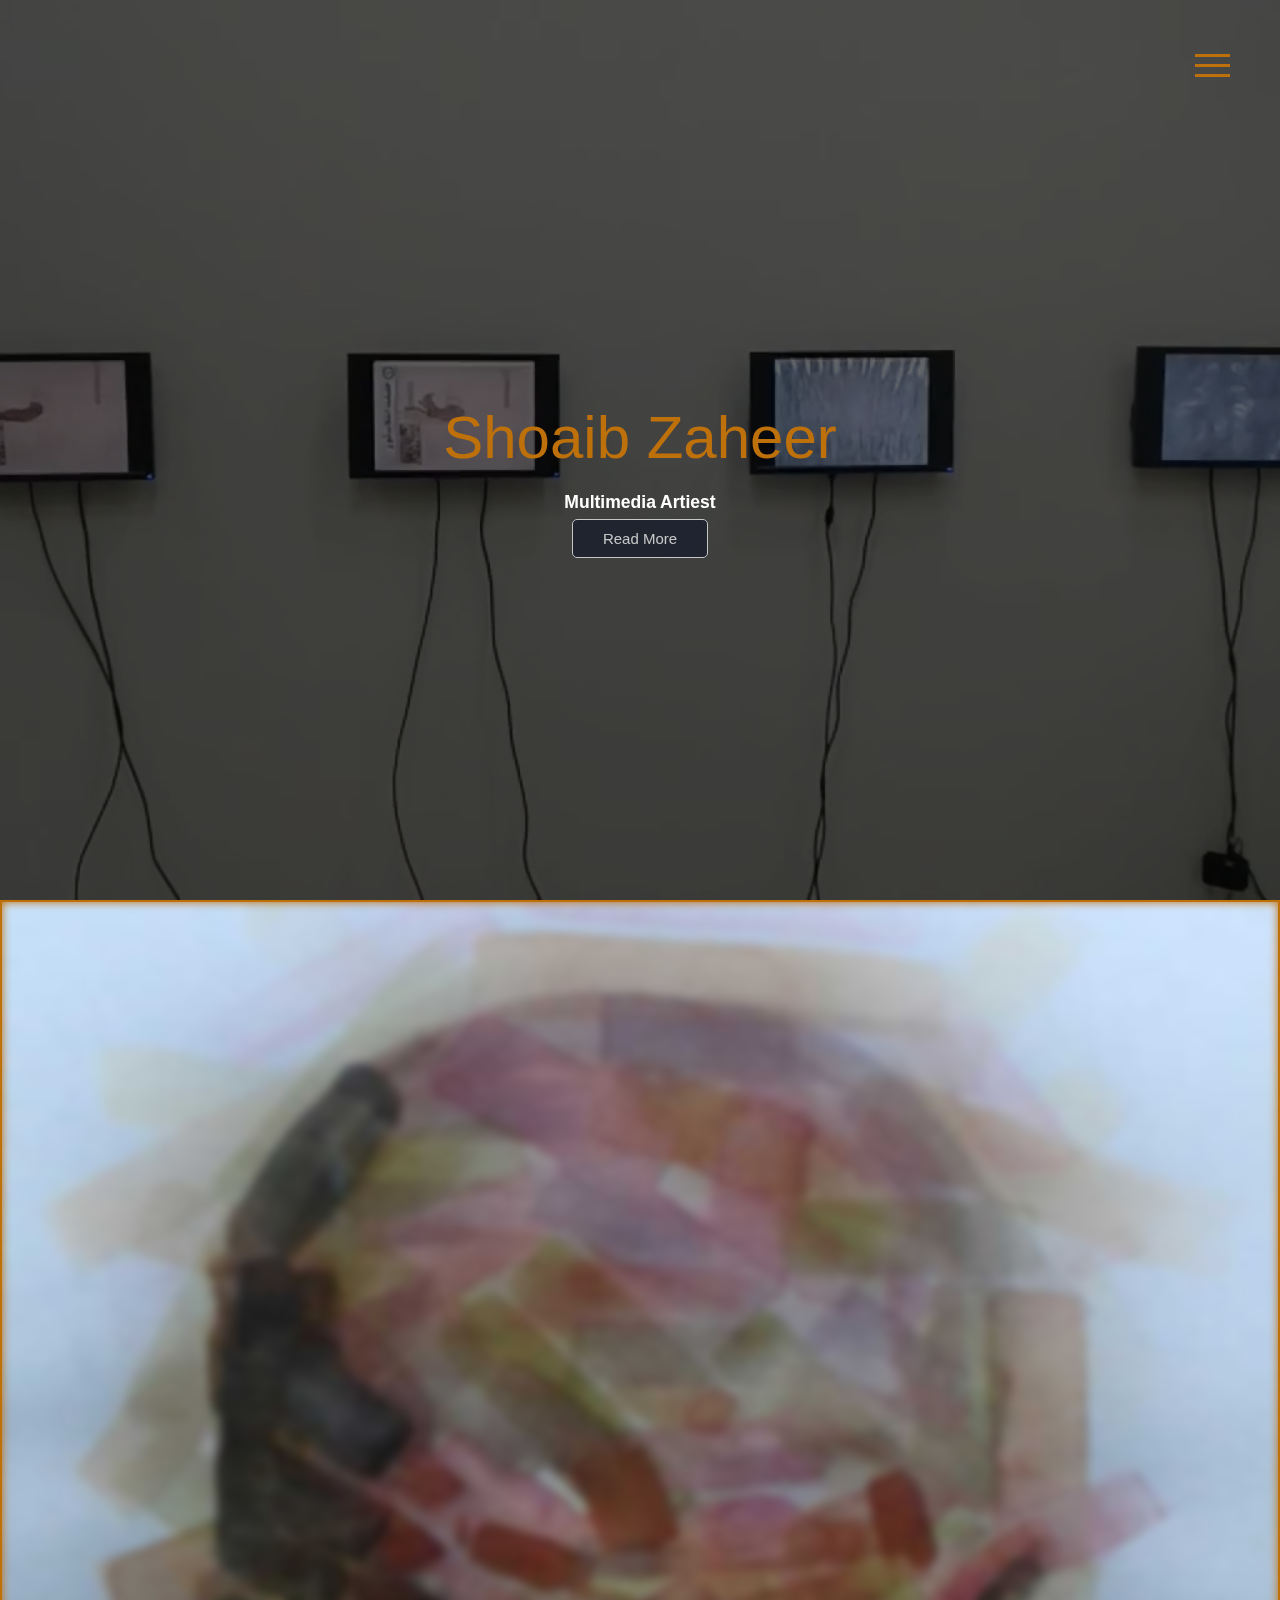
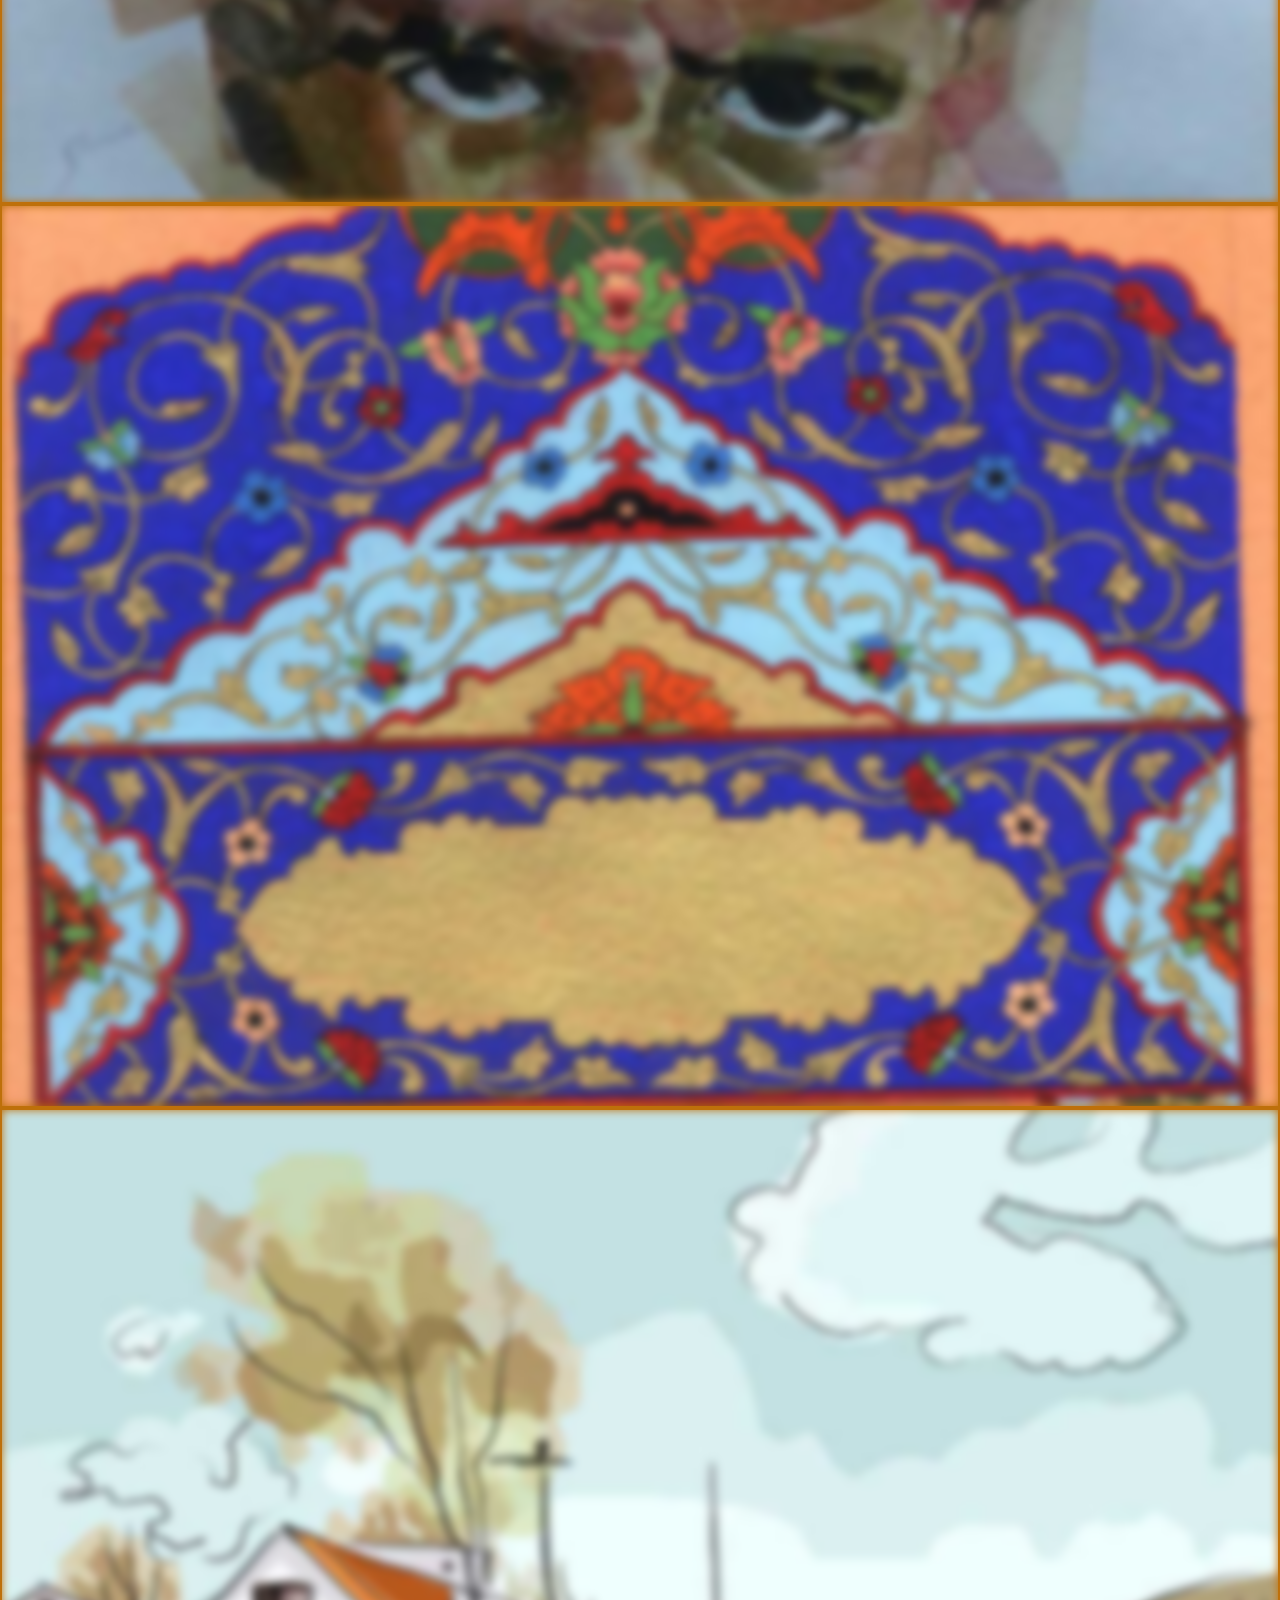
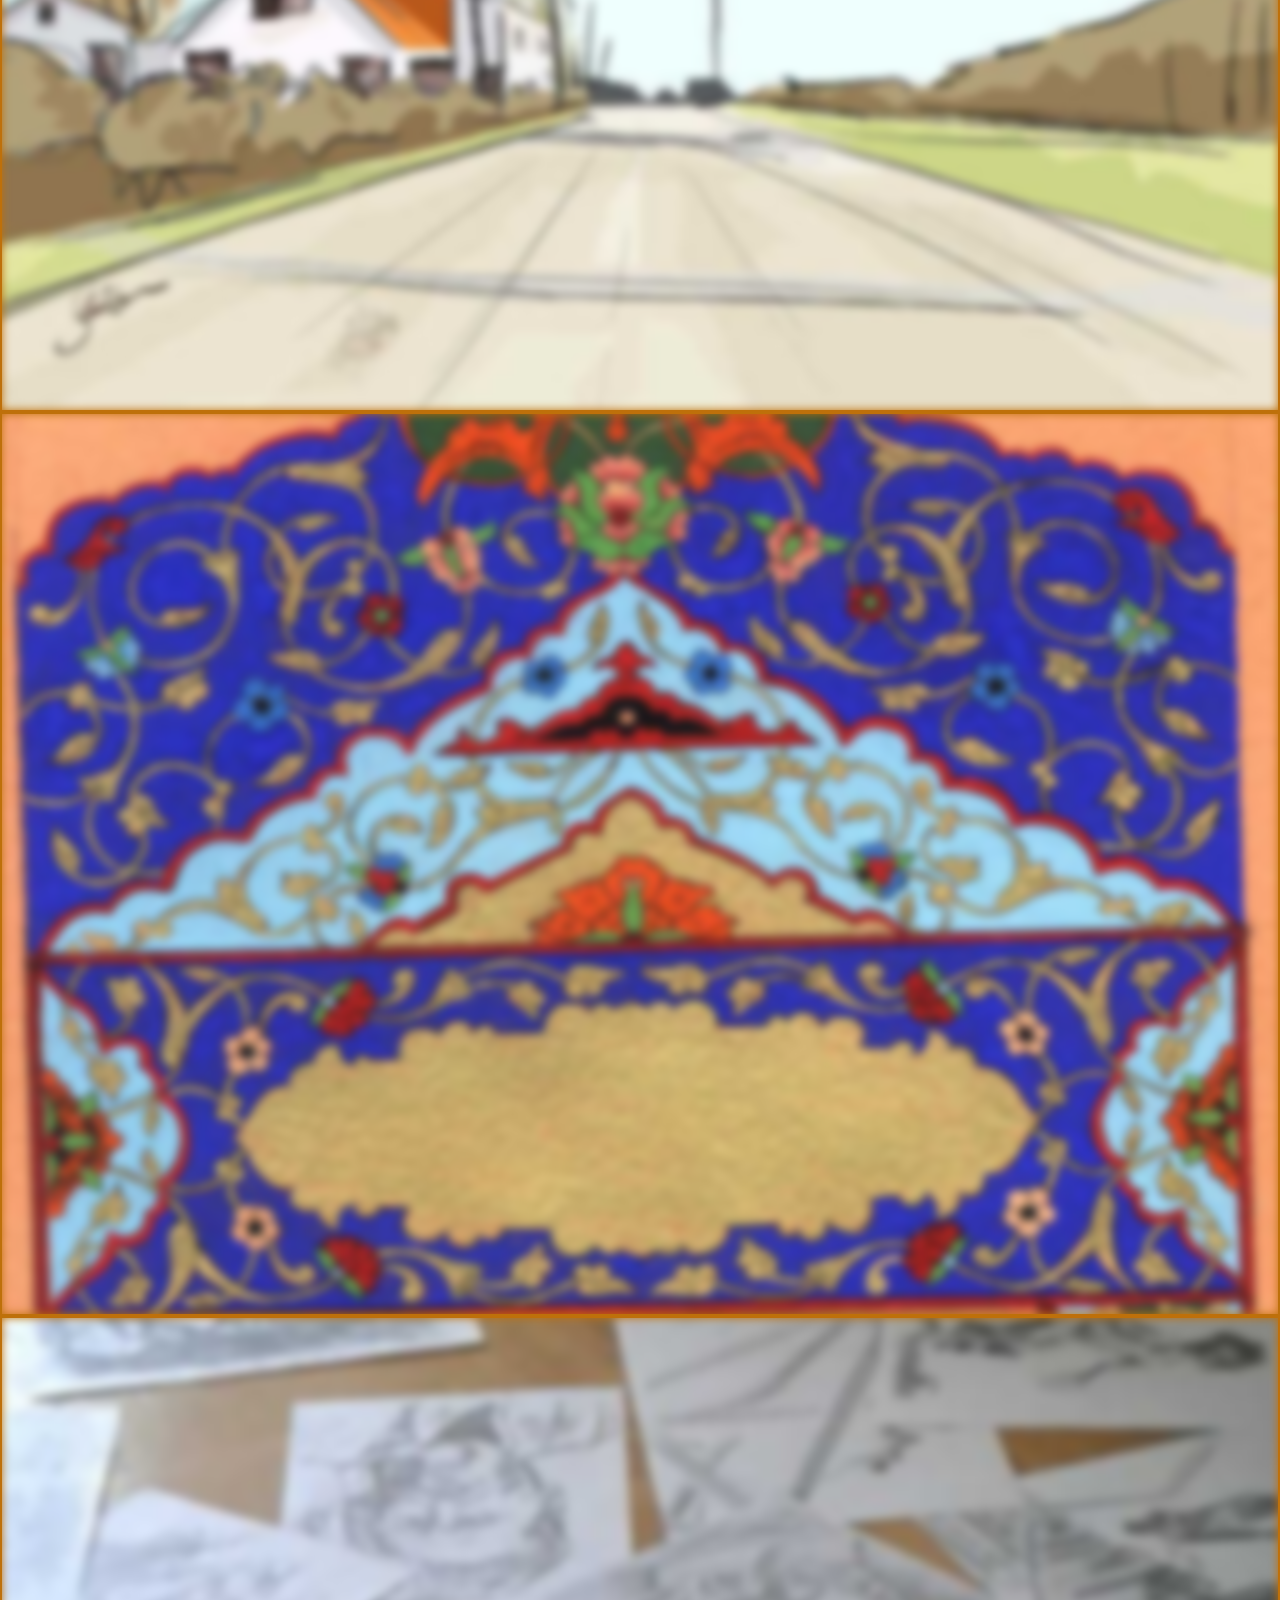
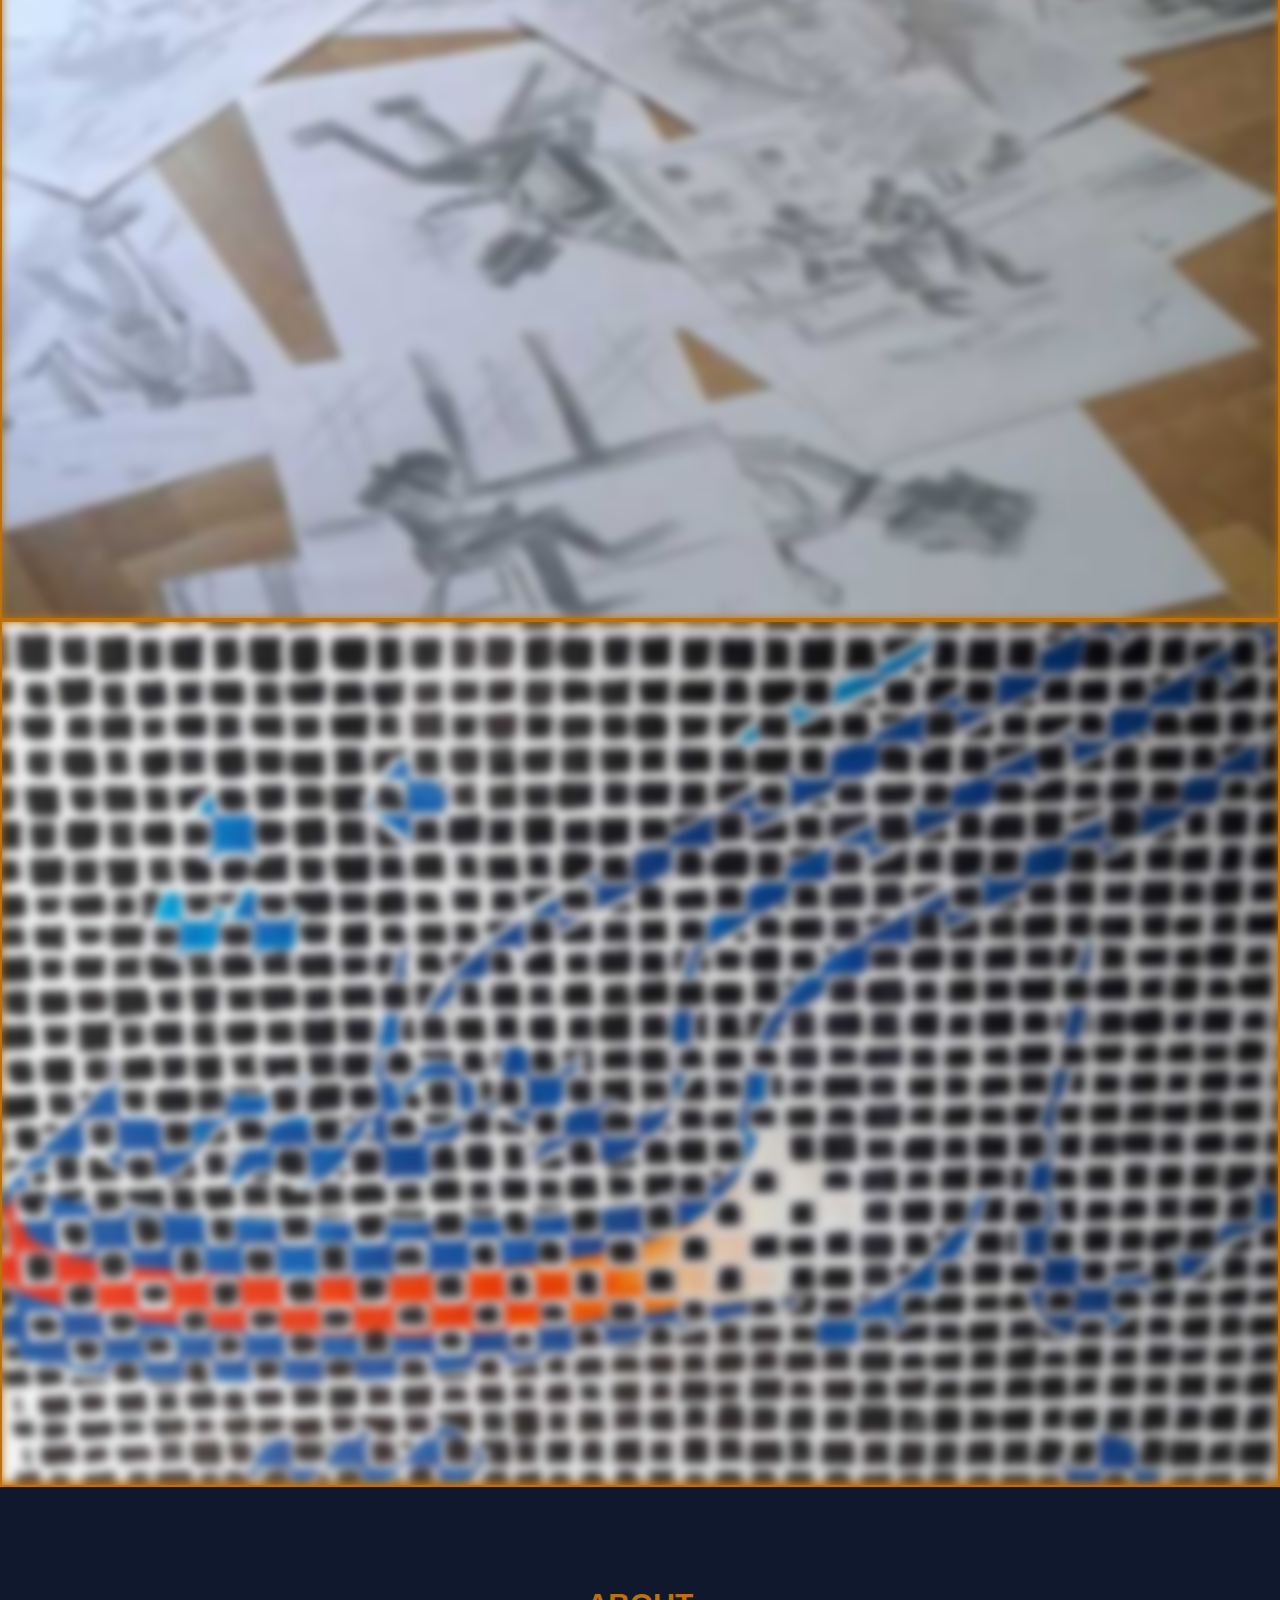
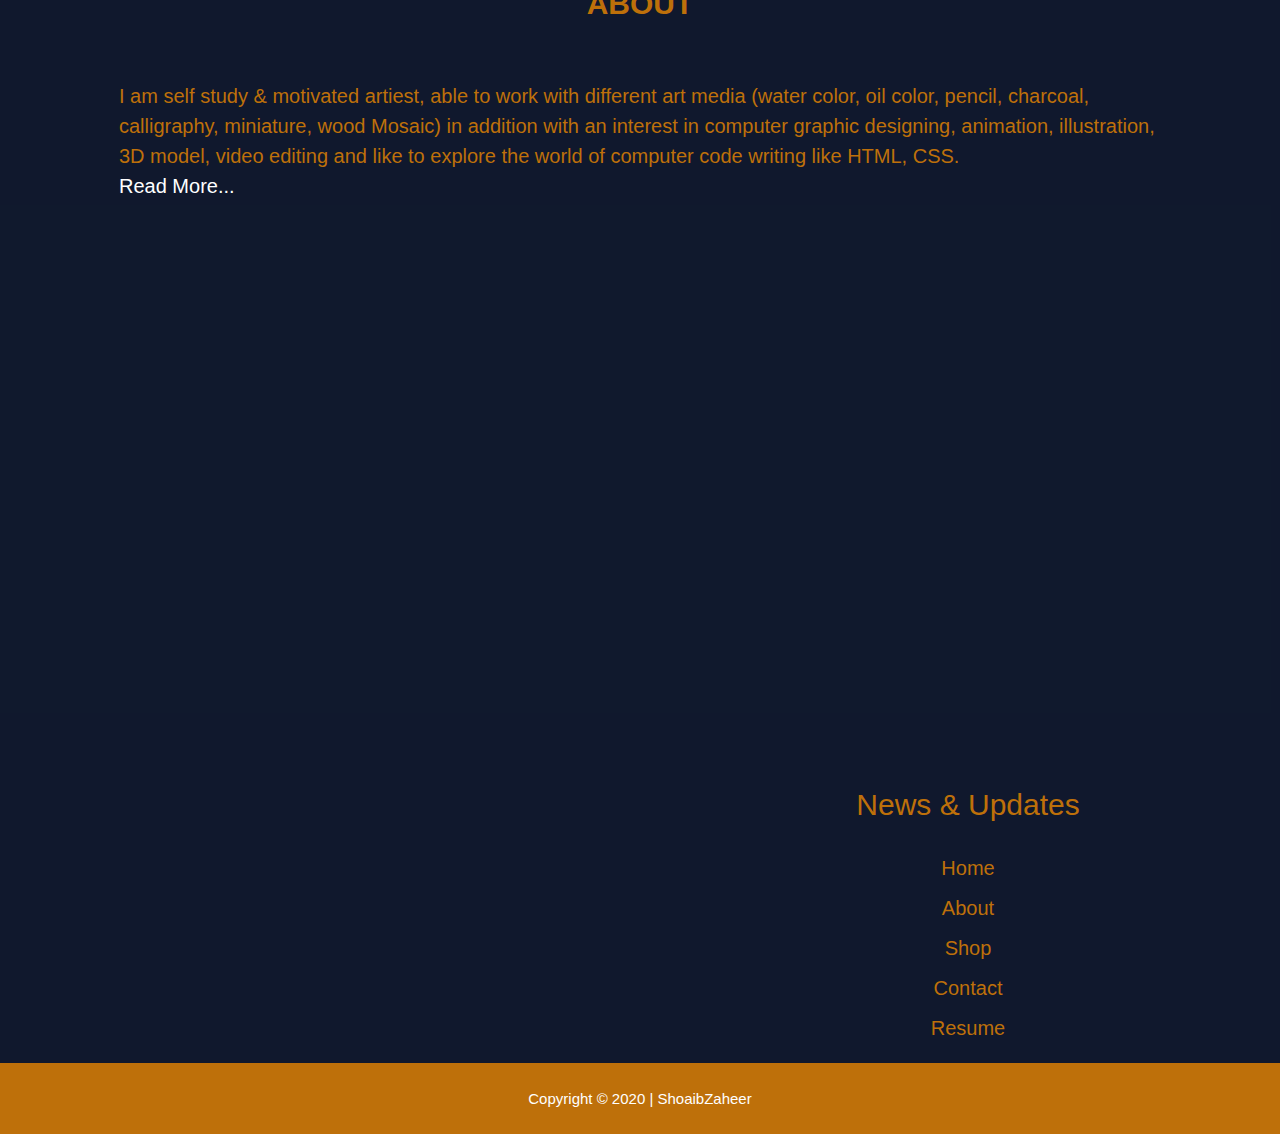
==== commit 6e9ef2ce: "color and index.html page update" ====
--- a/index.html
+++ b/index.html
@@ -157,11 +157,10 @@
   
         <div class="about-back">
               <h4>About</h4>
-              <p>Shoaib Zaheer an afghan artist, at present base in Belgium, I am self study & motivated artiest,
+              <p>I am self study & motivated artiest,
                 able to work with different art media (water color, oil color, pencil, charcoal, calligraphy,
                 miniature, wood Mosaic) in addition with an interest in computer graphic designing, animation, illustration, 3D model, video editing 
-                and like to explore the world of computer code writing like HTML, CSS. 
-                with little bit JavaScript knowledge. <br><a href="about.html">Read More...</a>
+                and like to explore the world of computer code writing like HTML, CSS. <br><a href="about.html">Read More...</a>
                </p>
         </div>
   
--- a/css/style.css
+++ b/css/style.css
@@ -1,8 +1,8 @@
 @import url('https://fonts.googleapis.com/css2?family=Italianno&family=Open+Sans:wght@300;400&display=swap');
 
 :root{
-    --primary-color:#102146cc;
-    --secondry-color:#ffae00;
+    --primary-color:#060f24cc;
+    --secondry-color:#be700a;
 }
 
 *{
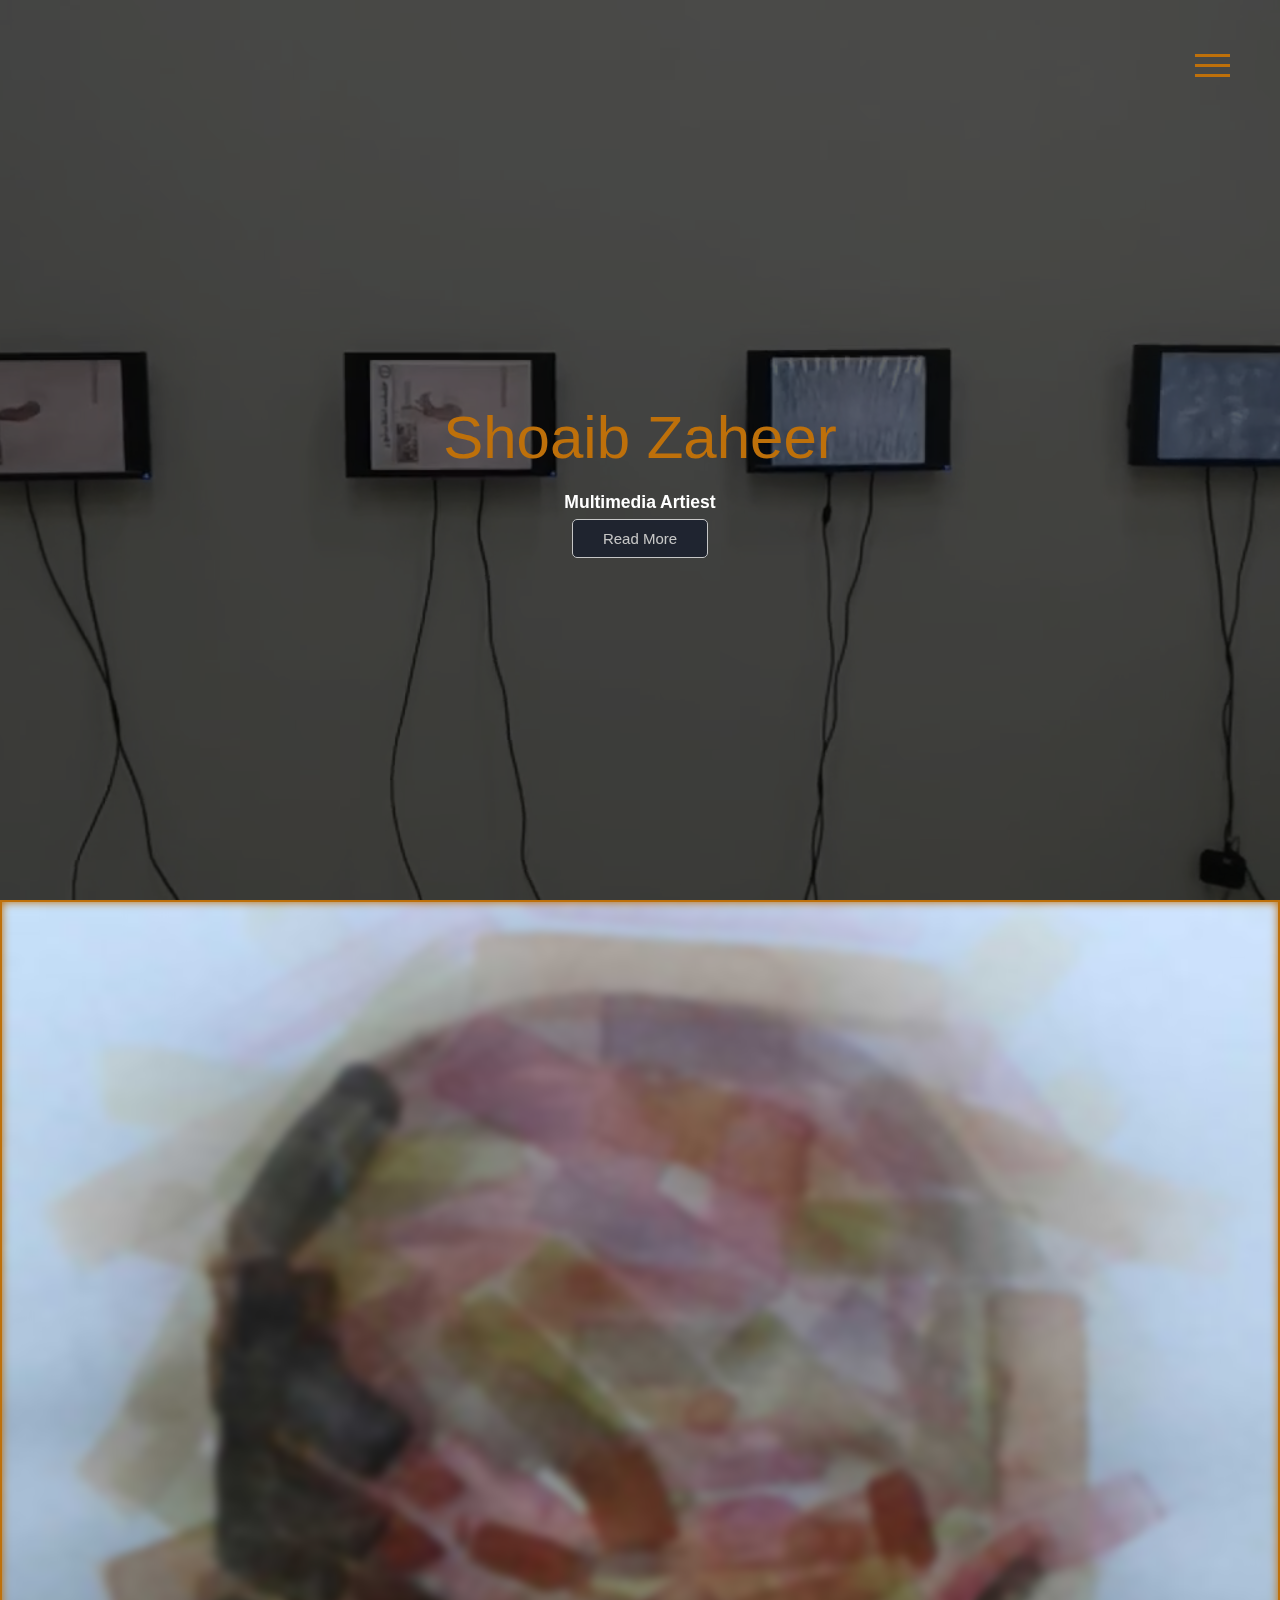
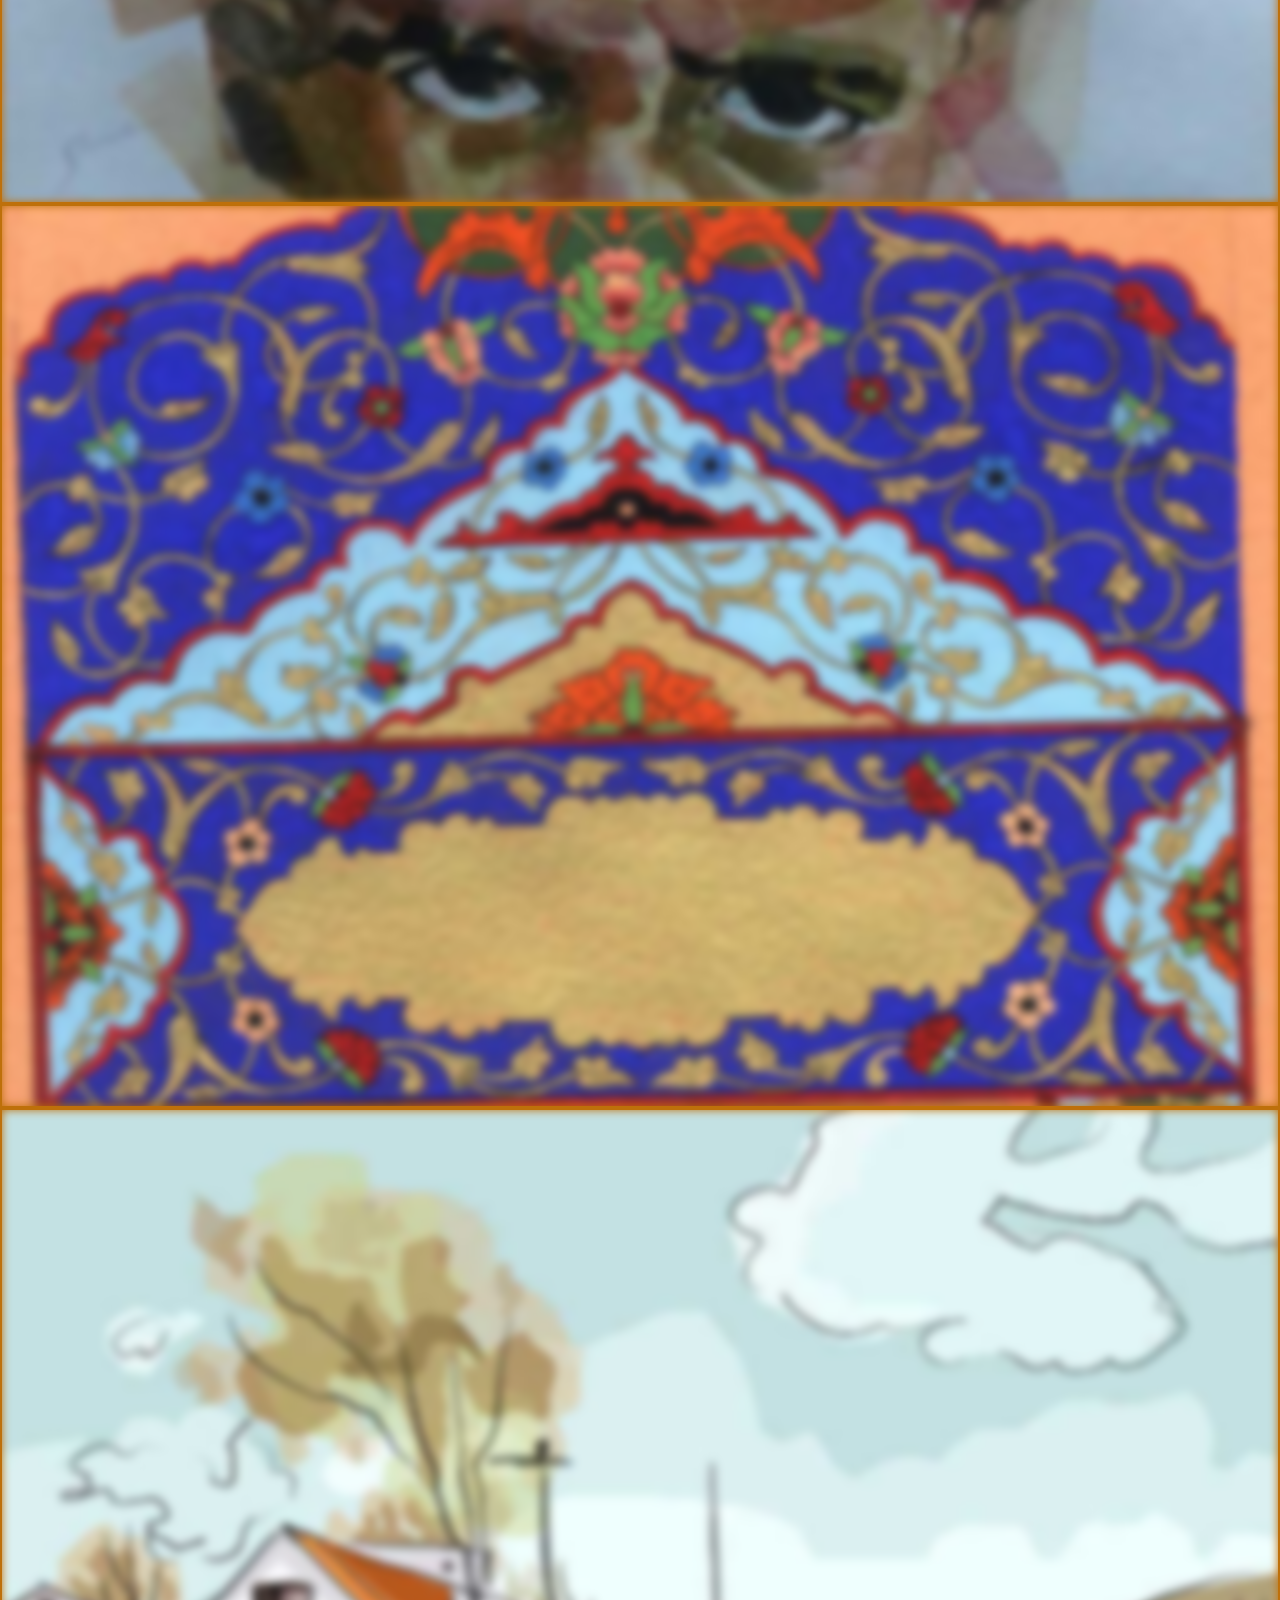
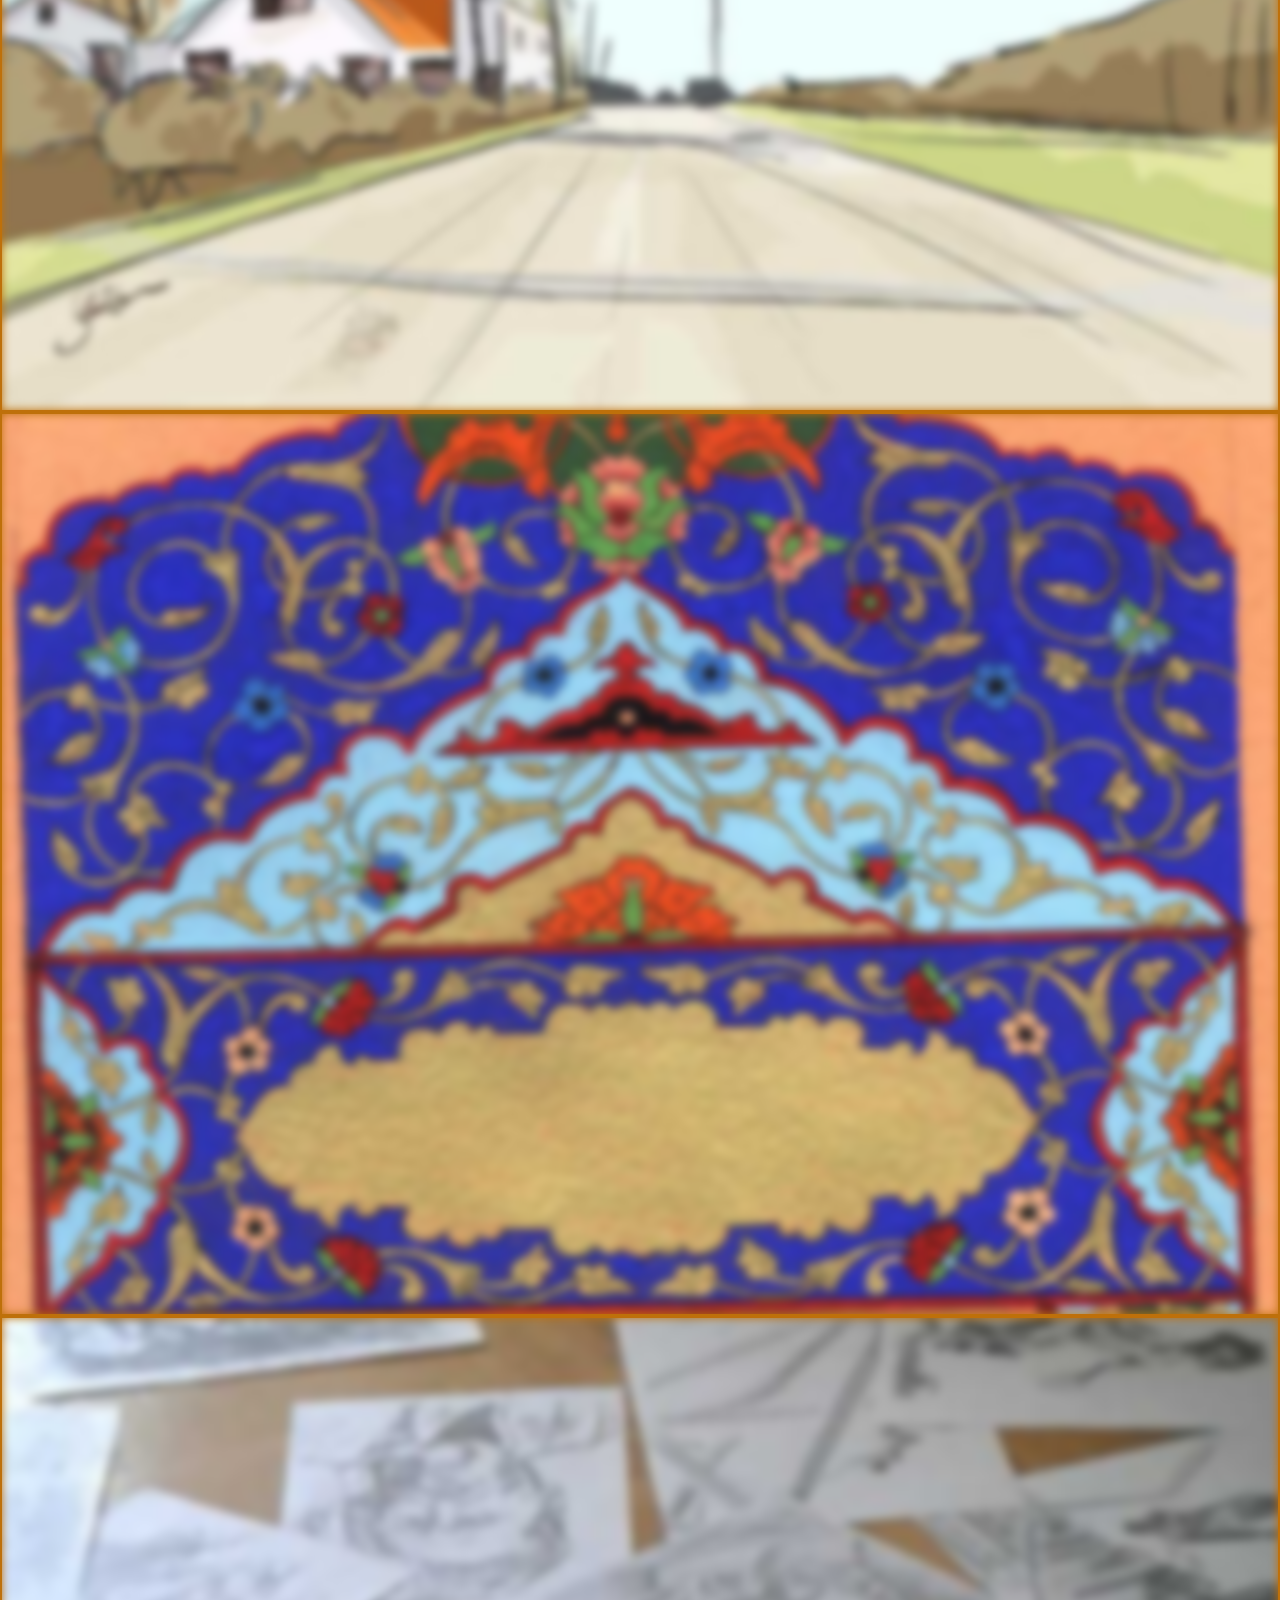
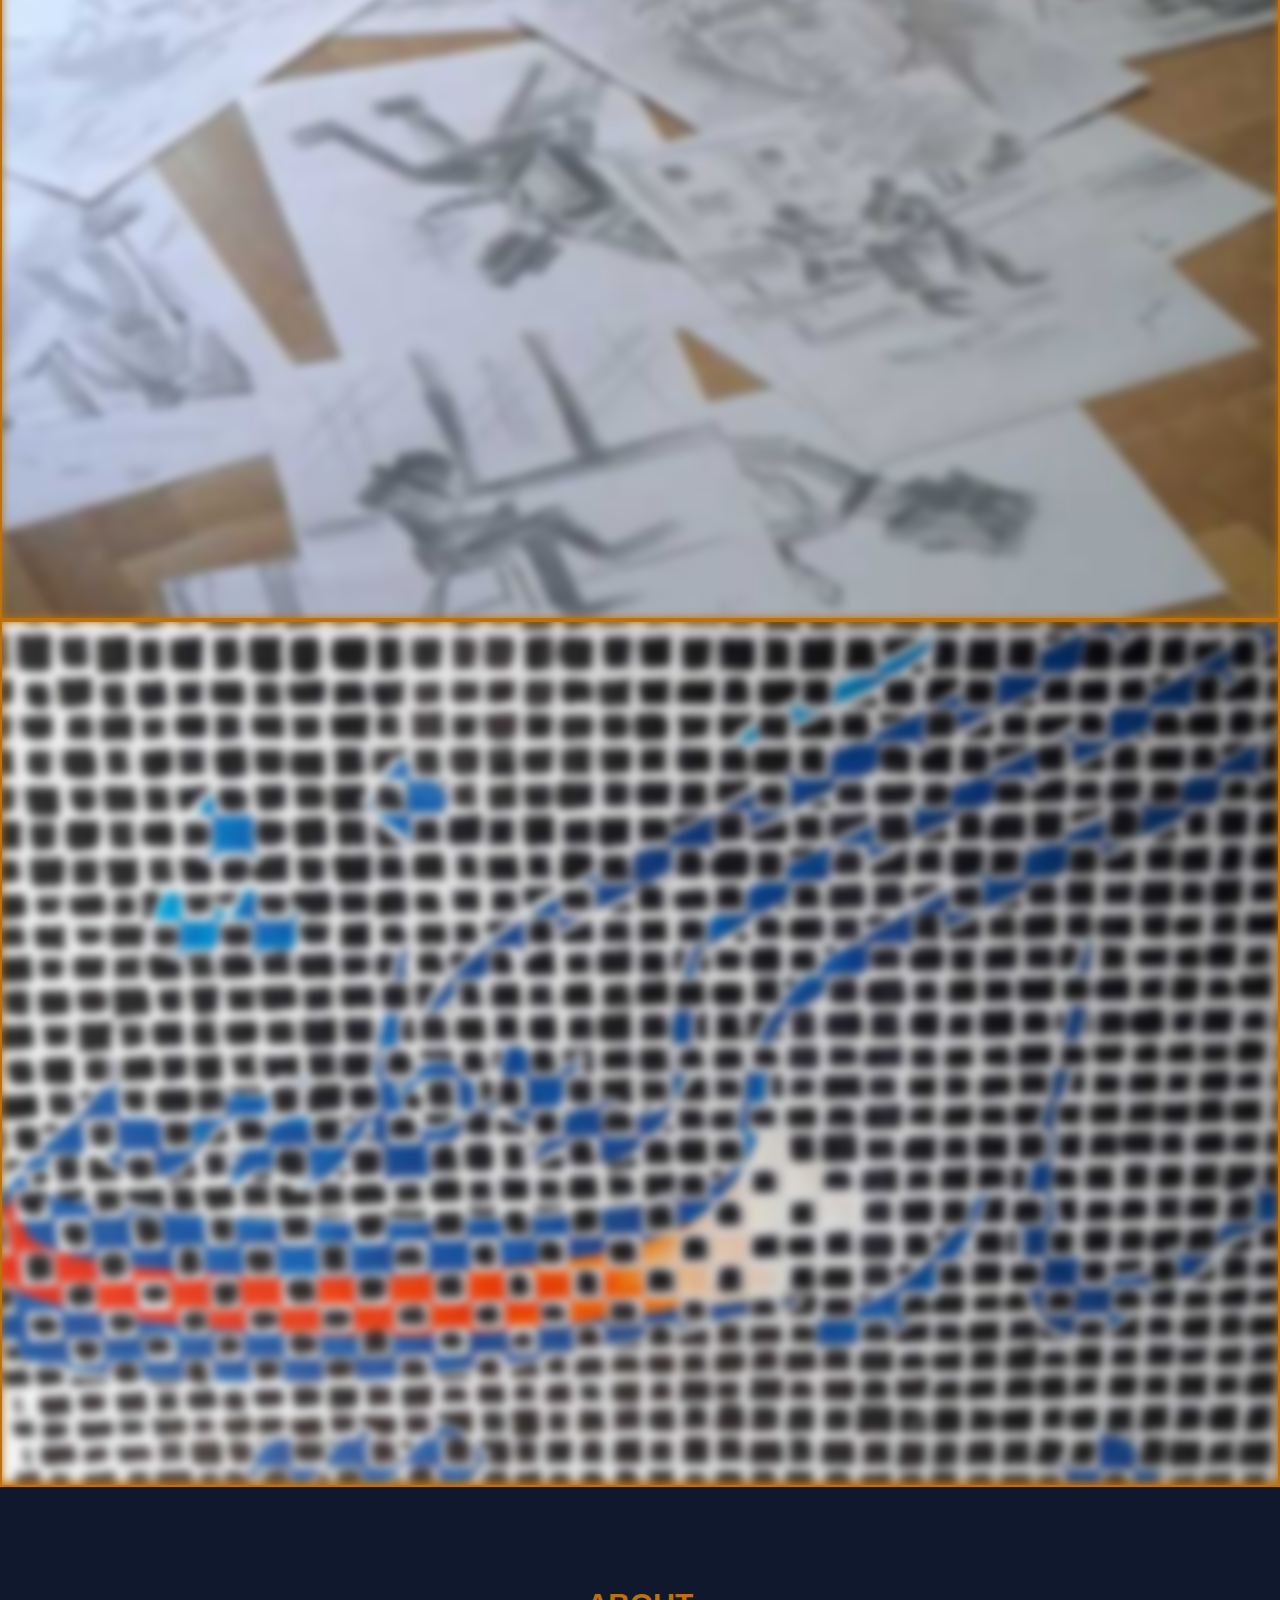
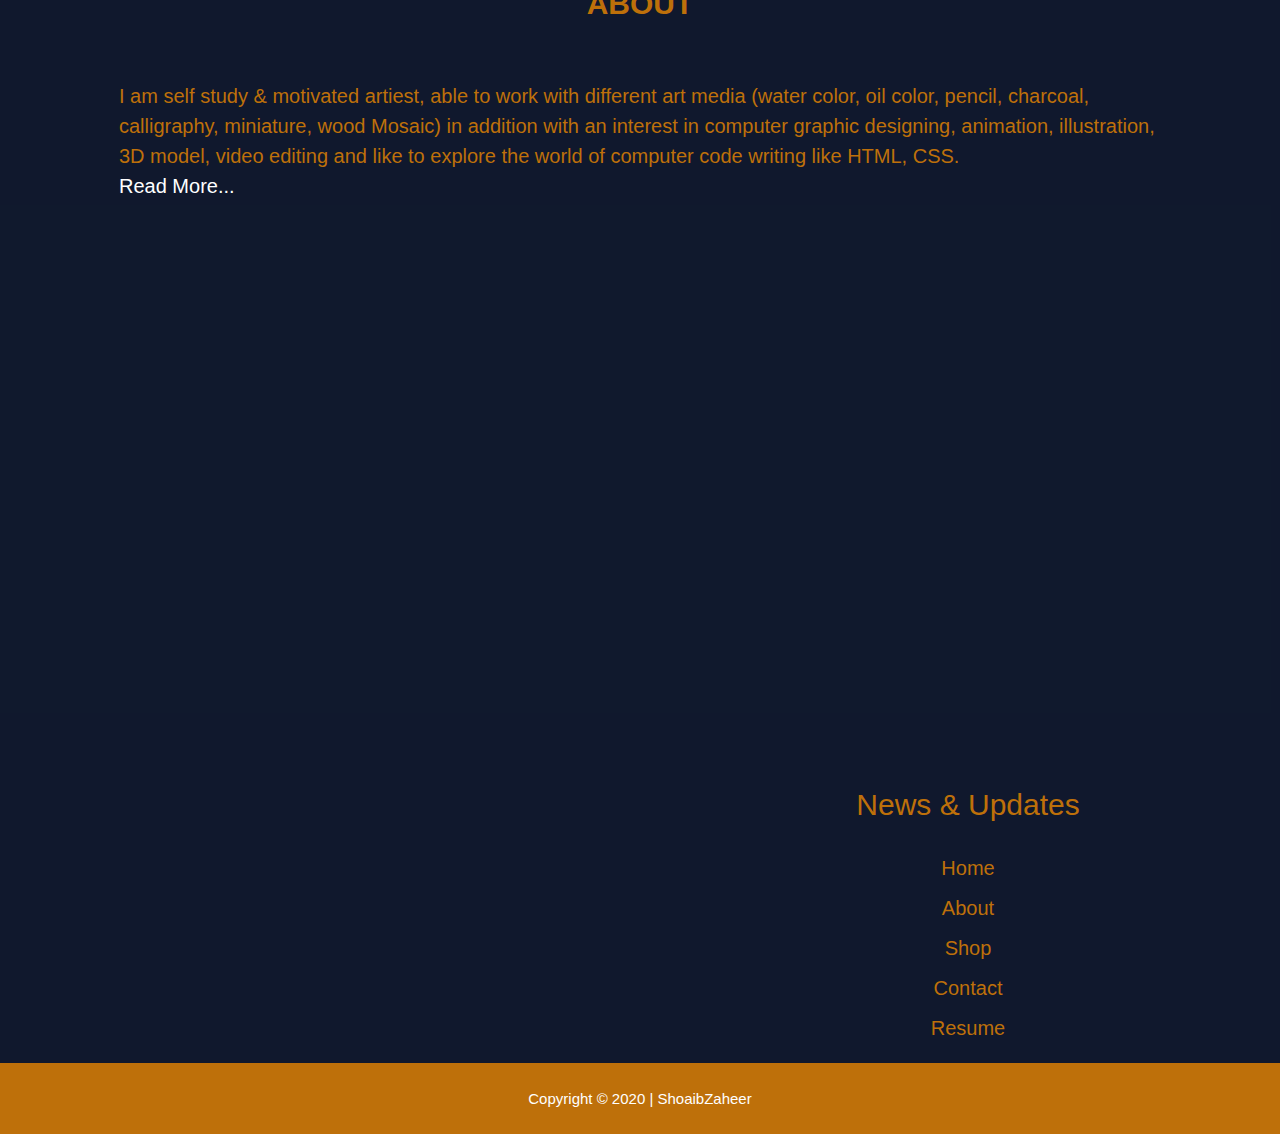
==== commit 03cdd3ca: "exhibition slider starting" ====
--- a/index.html
+++ b/index.html
@@ -86,7 +86,7 @@
 
     <div class="box">
       <div class="imgBox">
-        <img src="images/img4.jpg" alt="LandScape">
+        <img src="images/img4.jpg" alt="Animation clip">
           <div class="details">
             <div class="content">
               <h2>Animation Video's</h2>
@@ -99,7 +99,7 @@
     
     <div class="box">
       <div class="imgBox">
-        <img src="images/img3.jpg" alt="LandScape">
+        <img src="images/img3.jpg" alt="Computer Graphic">
           <div class="details">
             <div class="content">
               <h2>Computer Graphic and Art</h2>
@@ -112,7 +112,7 @@
 
     <div class="box">
       <div class="imgBox">
-        <img src="images/img4.jpg" alt="LandScape">
+        <img src="images/img4.jpg" alt="Minuture">
           <div class="details">
             <div class="content">
               <h2>Miniature Art</h2>
@@ -125,7 +125,7 @@
 
     <div class="box">
       <div class="imgBox">
-        <img src="images/img6.jpg" alt="LandScape">
+        <img src="images/img6.jpg" alt="Pencil portrait">
           <div class="details">
             <div class="content">
               <h2>Pencil and Charcoal</h2>
@@ -138,7 +138,7 @@
 
     <div class="box">
       <div class="imgBox">
-        <img src="images/img5.jpg" alt="LandScape">
+        <img src="images/img5.jpg" alt="MixMedia calligraphy">
           <div class="details">
             <div class="content">
               <h2>Mix Media</h2>
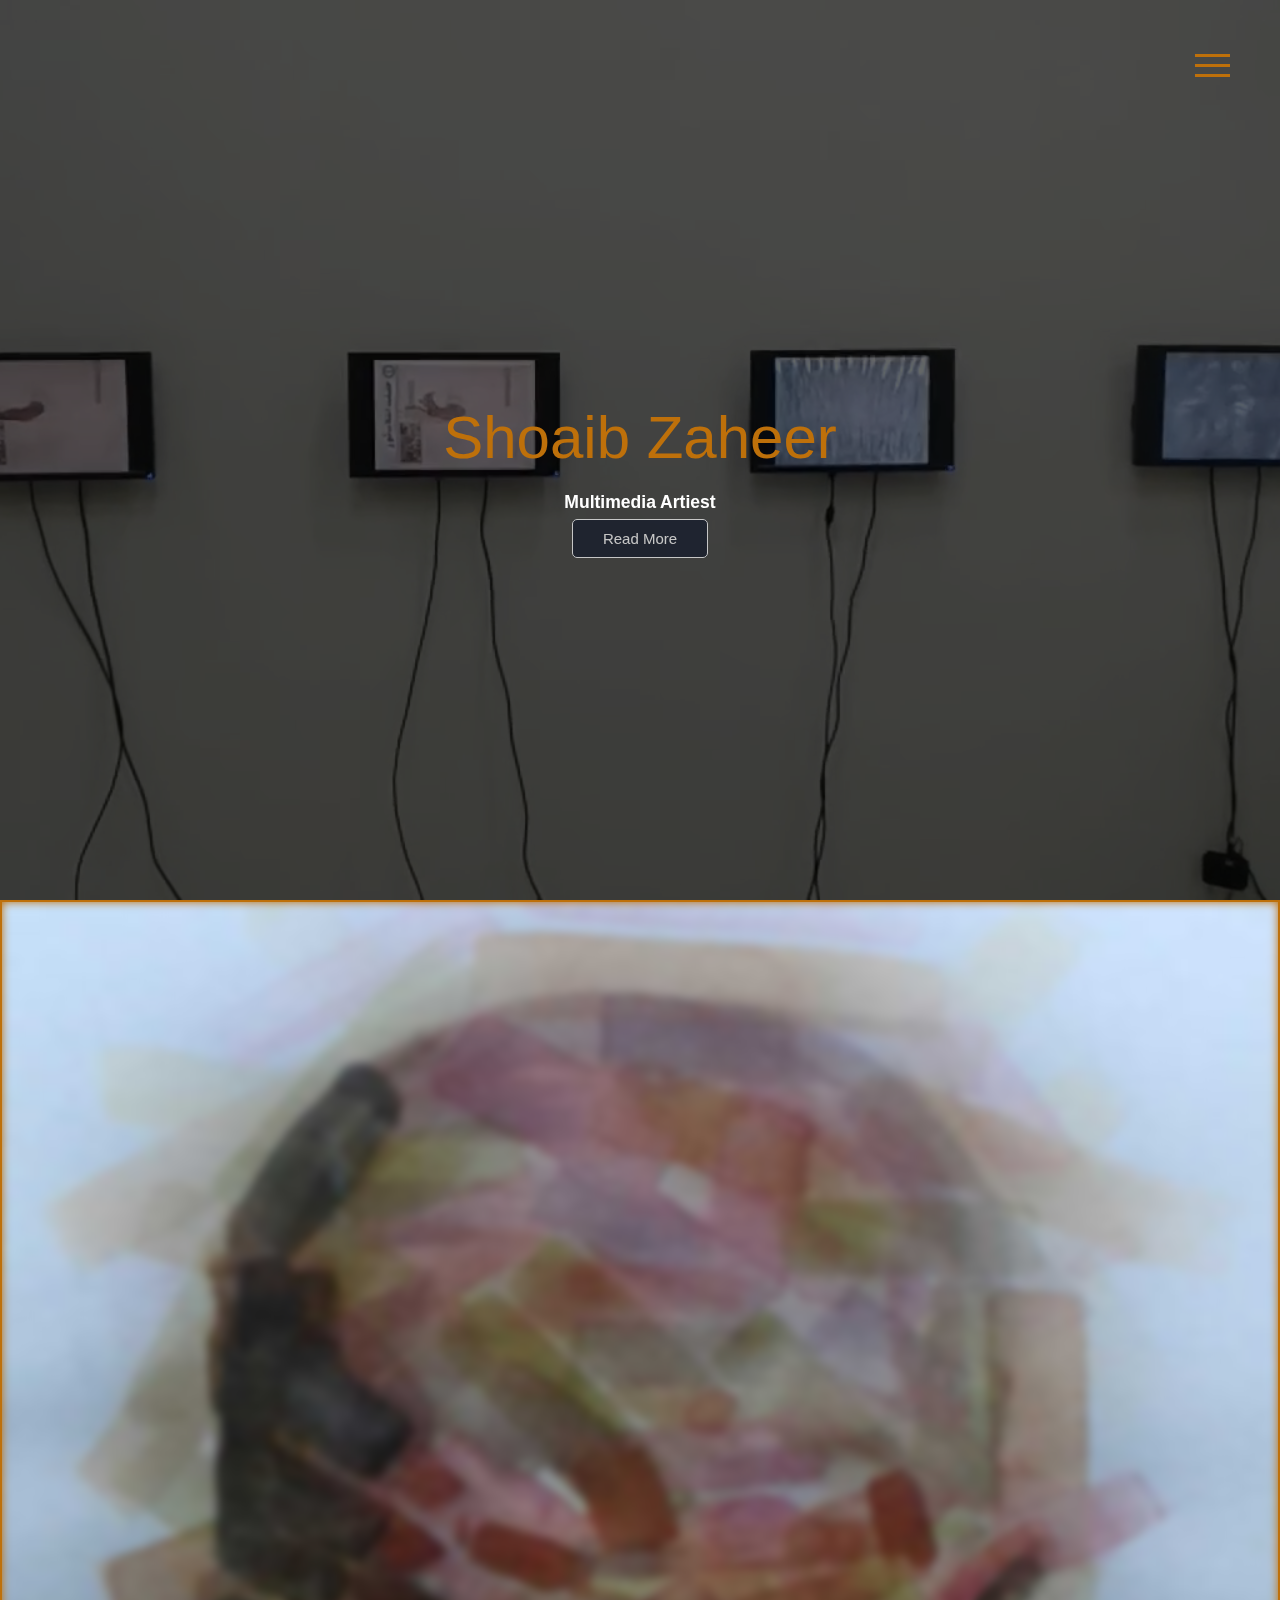
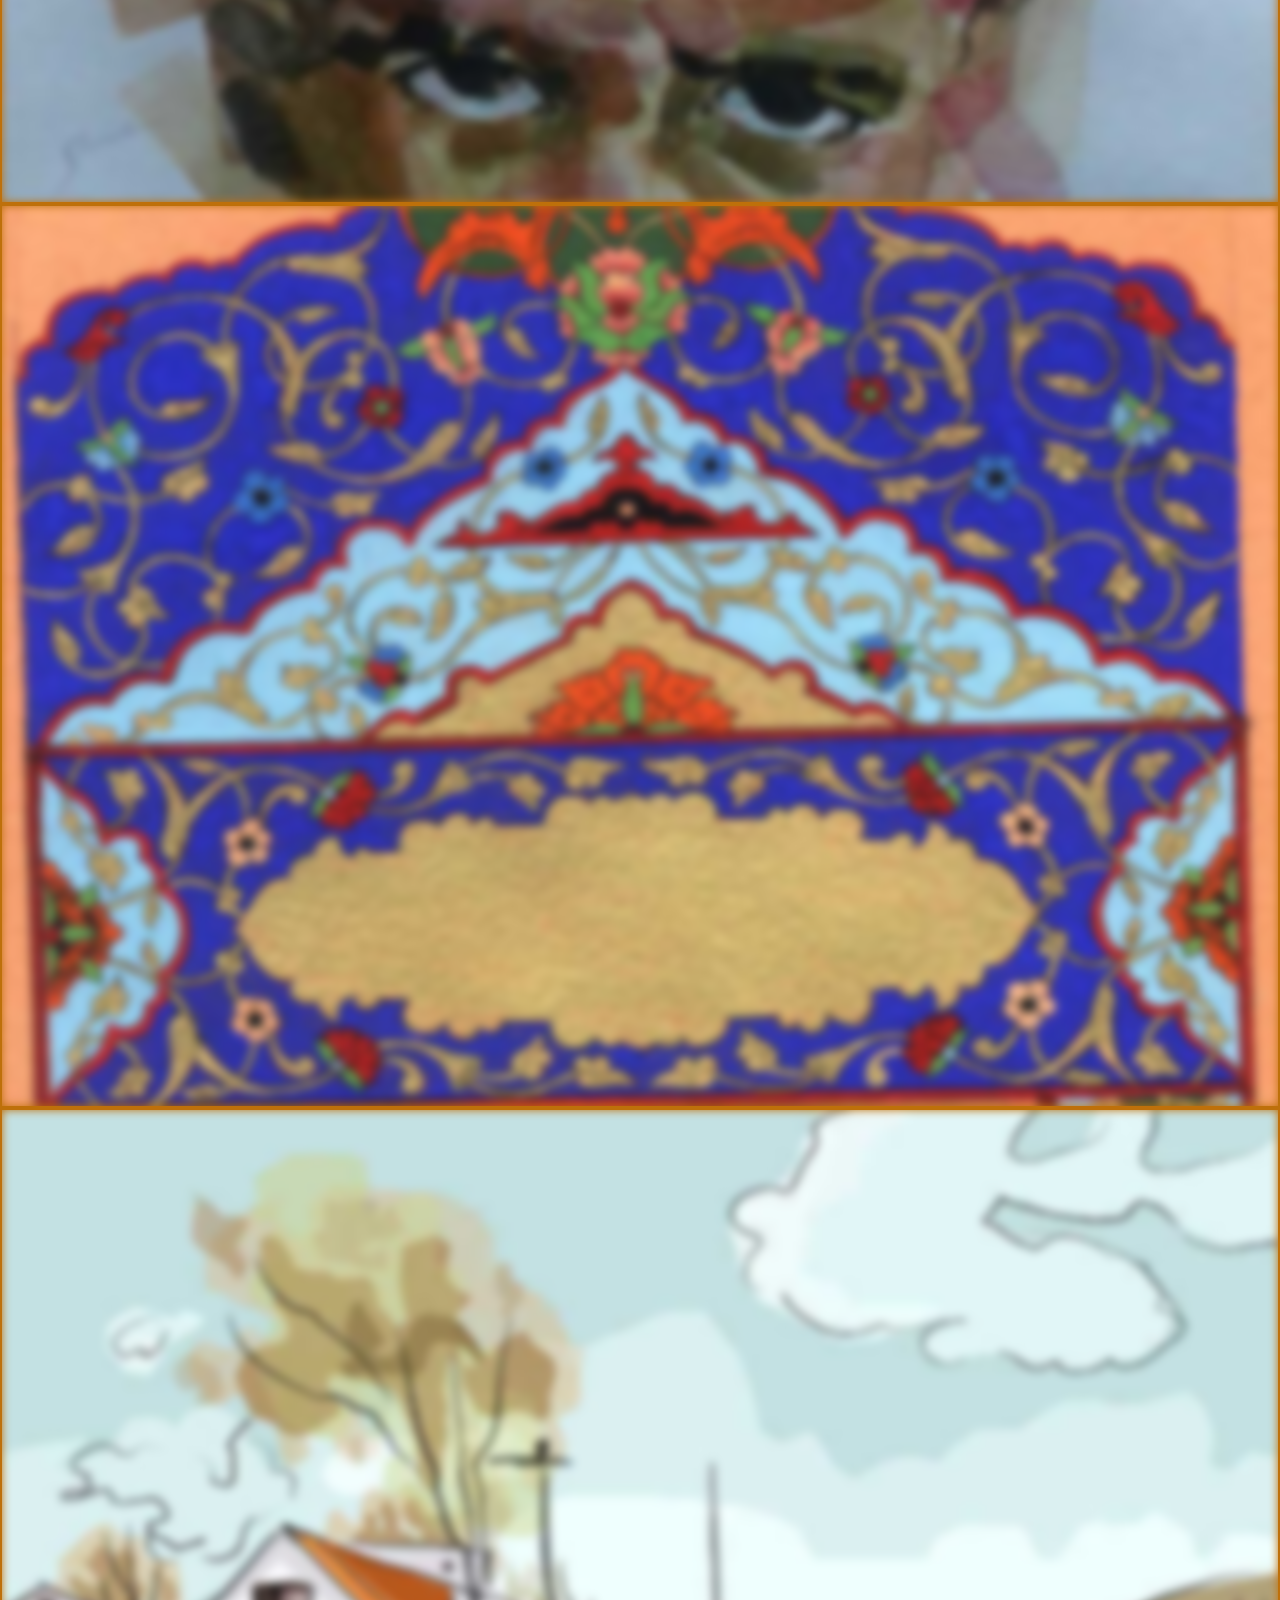
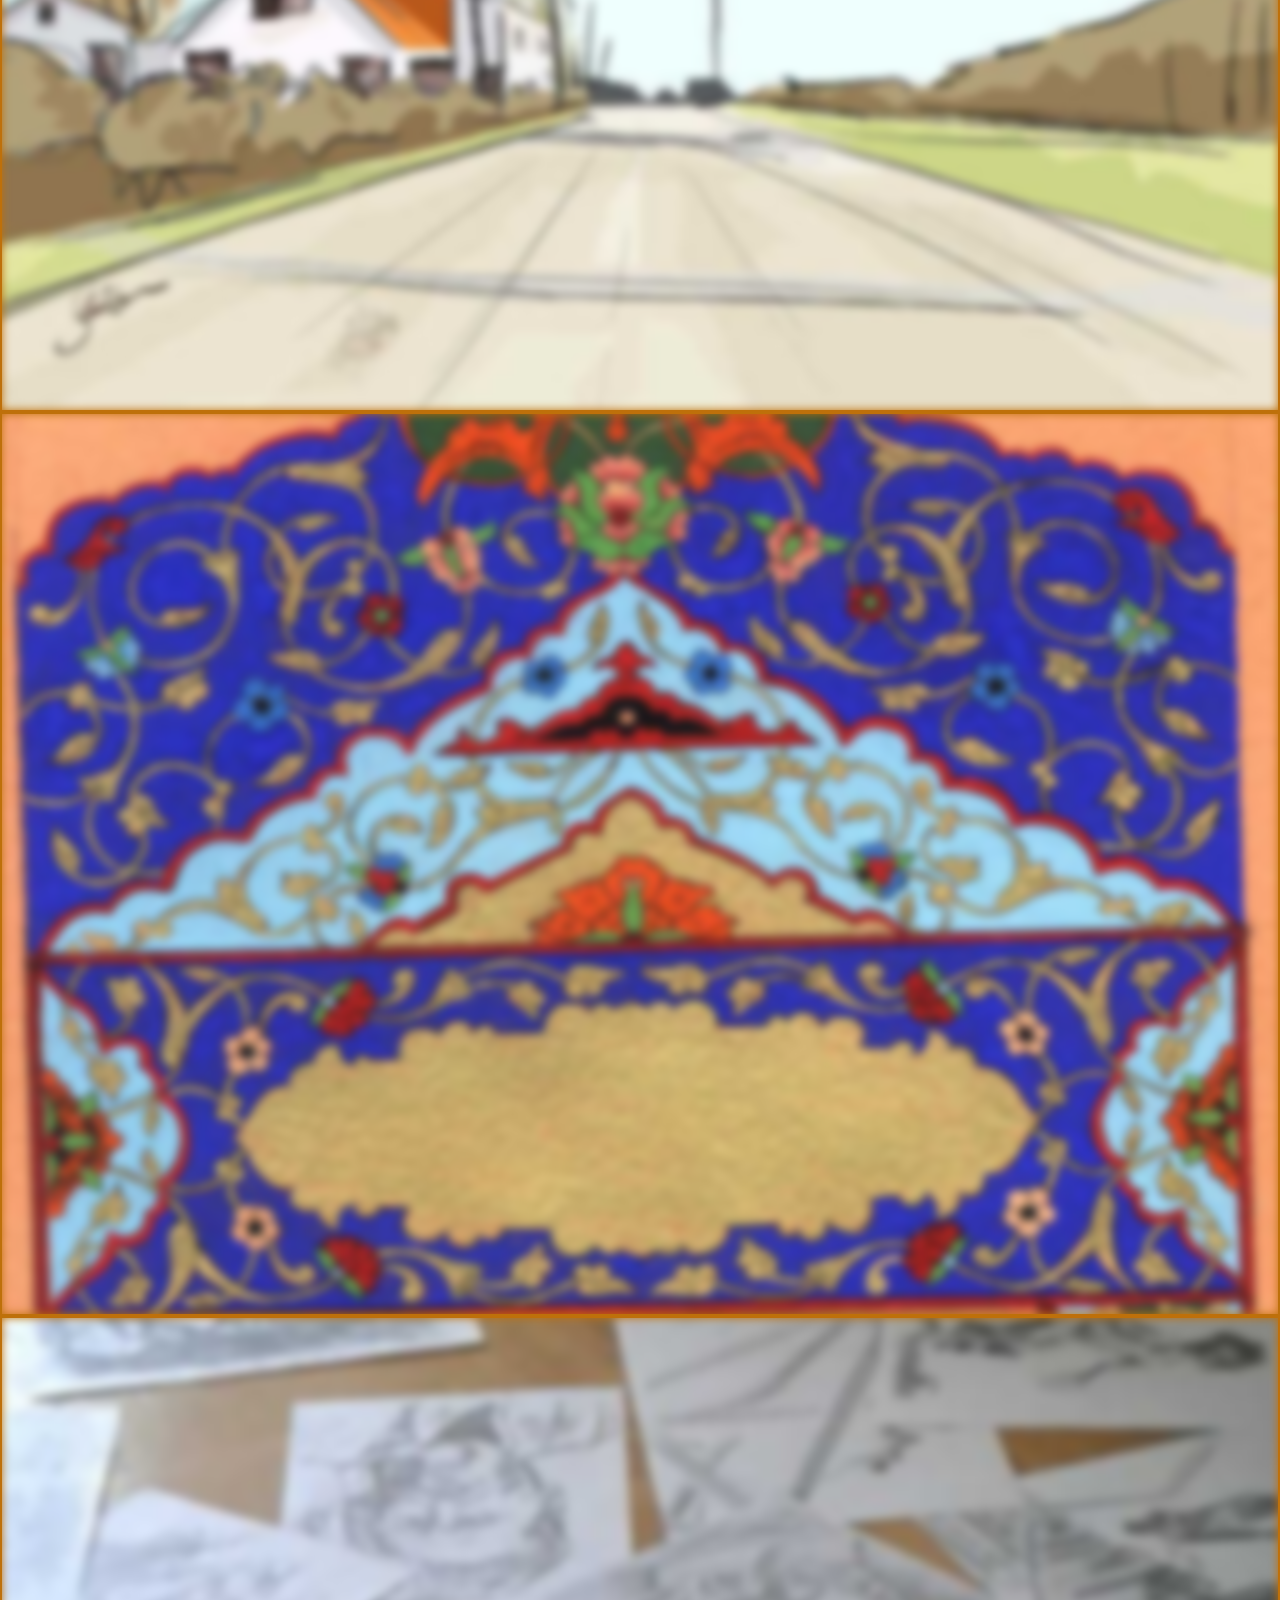
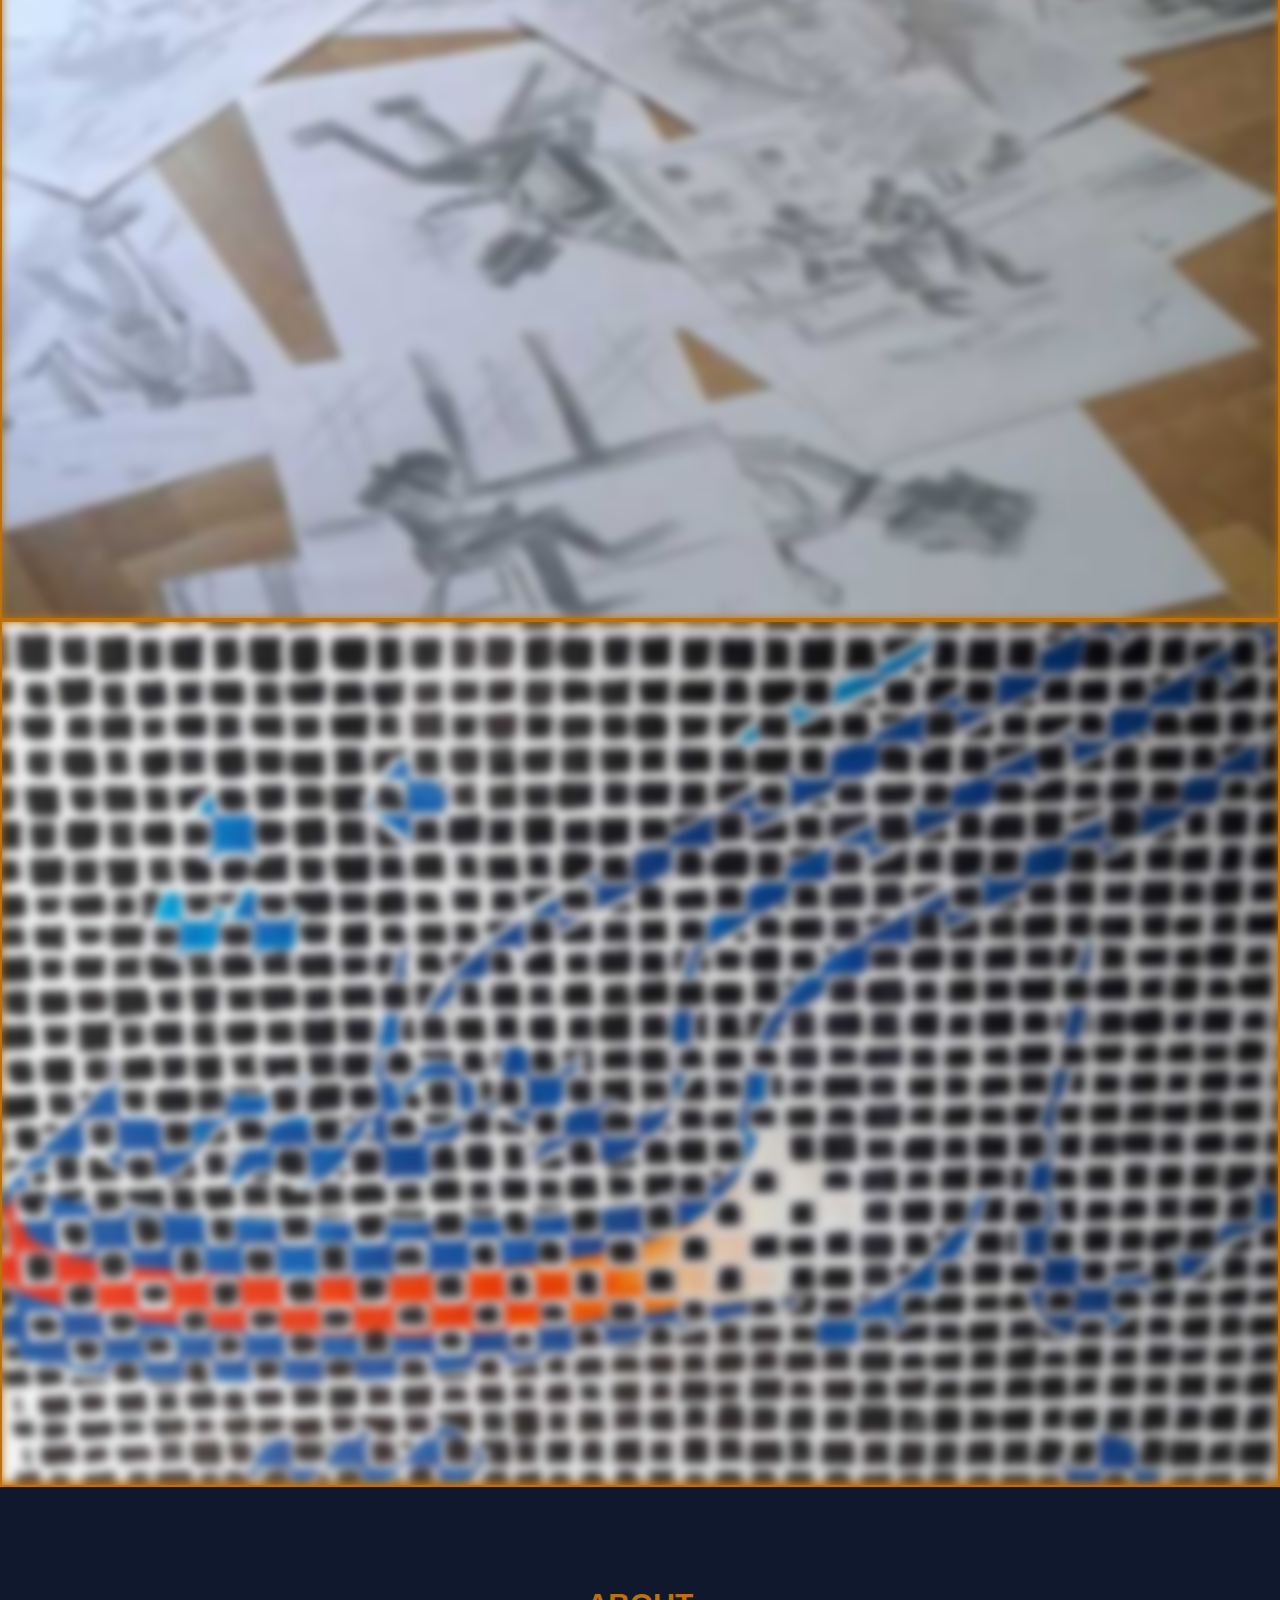
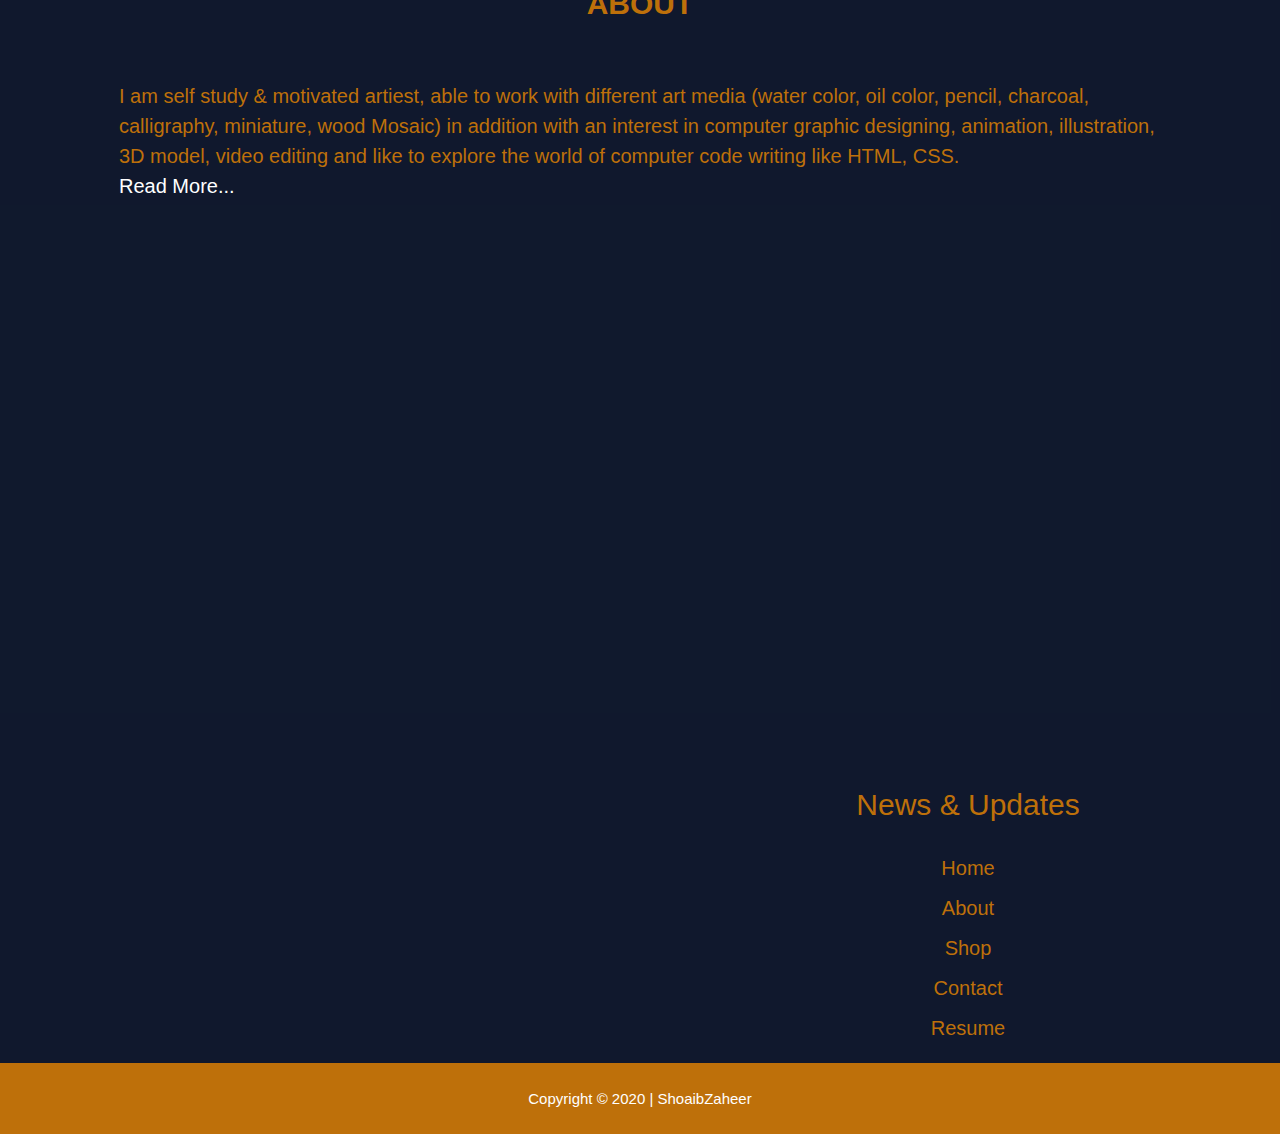
==== commit 109ceb4c: "update index.html submenu of humberger" ====
--- a/index.html
+++ b/index.html
@@ -32,12 +32,26 @@
         <li class="nav-item">
           <a class="nav-link" id="drop-itDown">Gallery</a>
           <div class="dropdown-content" id="dropdown-item">
-            <a href="./waterColor/waterColor.html" class="nav-link">Water Color</a>
-            <a href="./animation/animation.html" class="nav-link">Animation</a>
-            <a href="./computerGraphics/computerGraphics.html" class="nav-link">Computer Graphic</a>
-            <a href="./Miniature Art/minuter.html" class="nav-link">Miniature</a>
-            <a href="./pencil&charcoal/Pencil&Charcoal.html" class="nav-link">Pencil & Charcoal</a>
-            <a href="./mixMedia/mixMedia.html" class="nav-link">Mix Media</a>
+            <ul>
+              <li class = "nav-item">
+                   <a href="./waterColor/waterColor.html" class="nav-link">Water Color</a>
+              </li>
+              <li class = "nav-item">
+                   <a href="./animation/animation.html" class="nav-link">Animation</a>
+              </li>
+              <li class = "nav-item">
+                    <a href="./computerGraphics/computerGraphics.html" class="nav-link">Computer Graphic</a>
+              </li>
+              <li class = "nav-item">
+                   <a href="./Miniature Art/minuter.html" class="nav-link">Miniature</a>
+              </li>
+              <li class = "nav-item">
+                   <a href="./pencil&charcoal/Pencil&Charcoal.html" class="nav-link">Pencil & Charcoal</a>
+              </li>
+              <li class = "nav-item">
+                    <a href="./mixMedia/mixMedia.html" class="nav-link">Mix Media</a>
+              </li>
+              </ul>
           </div>
         </li>
 
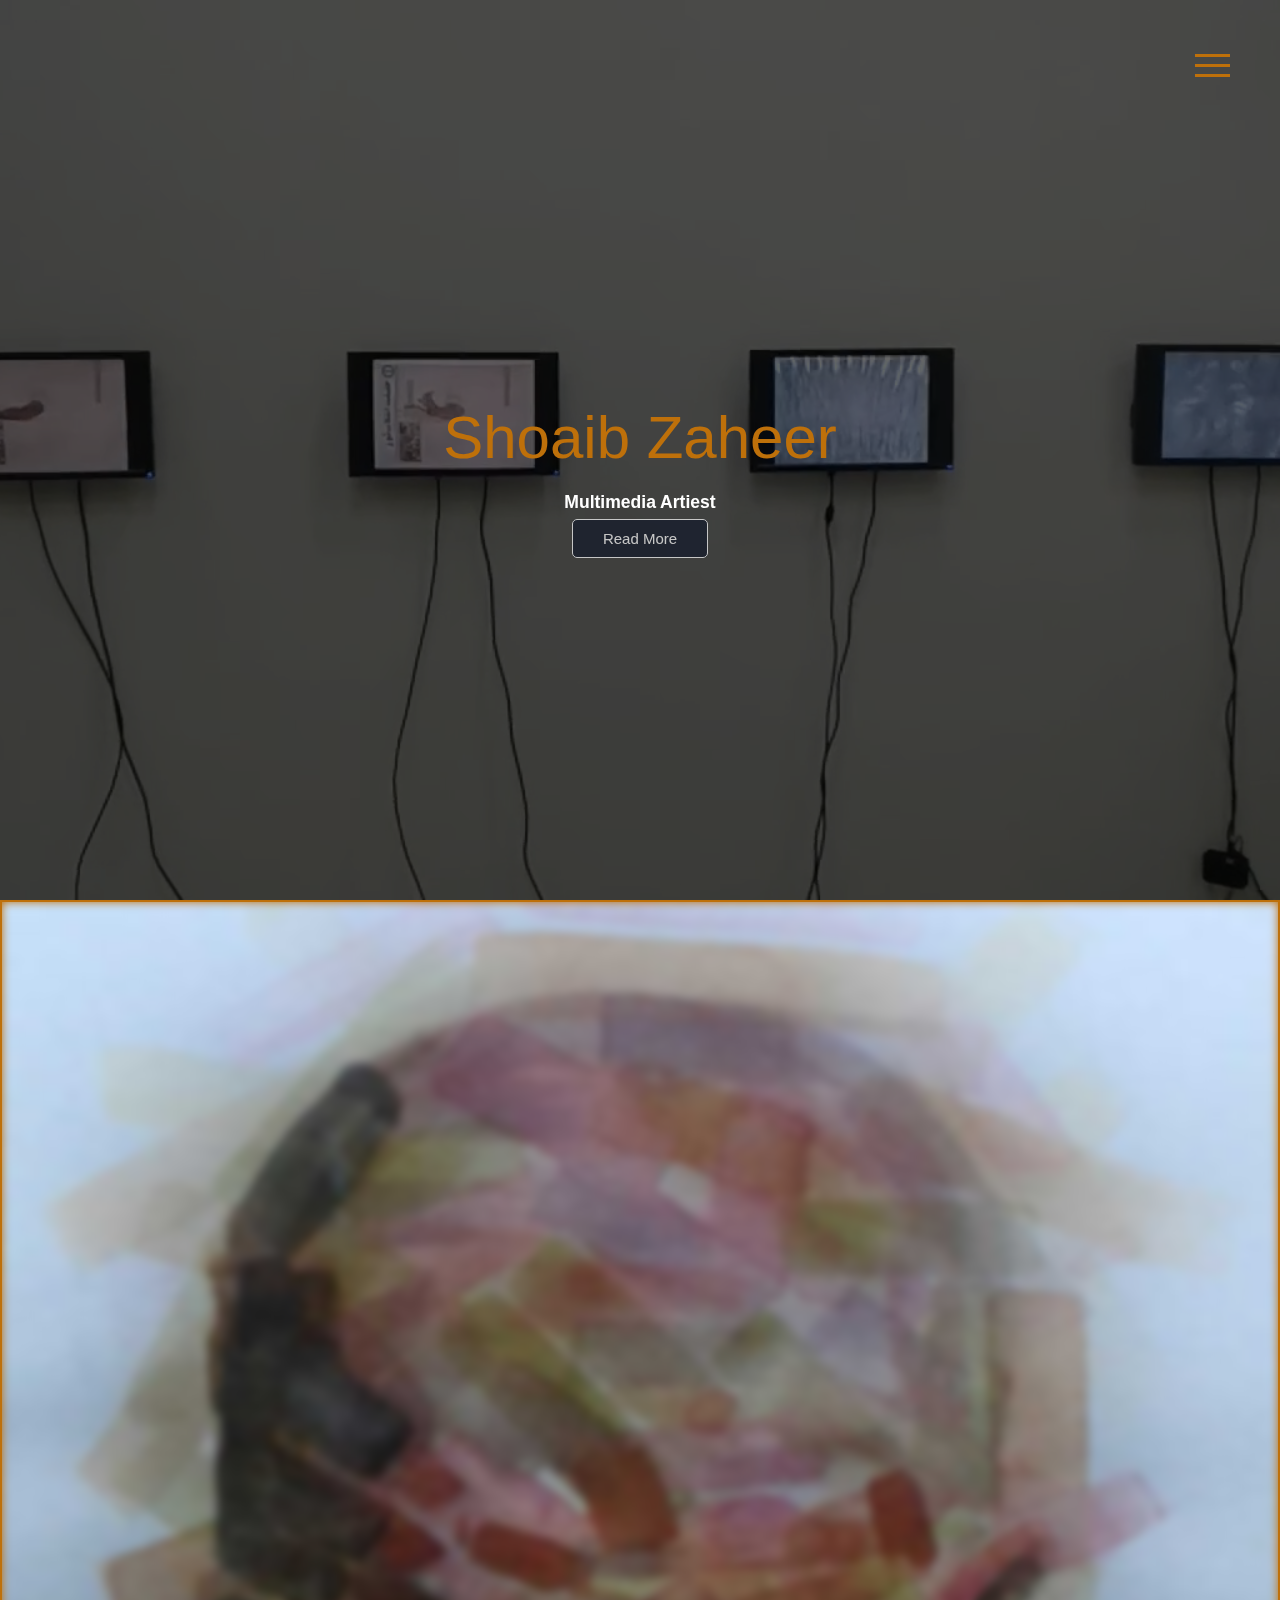
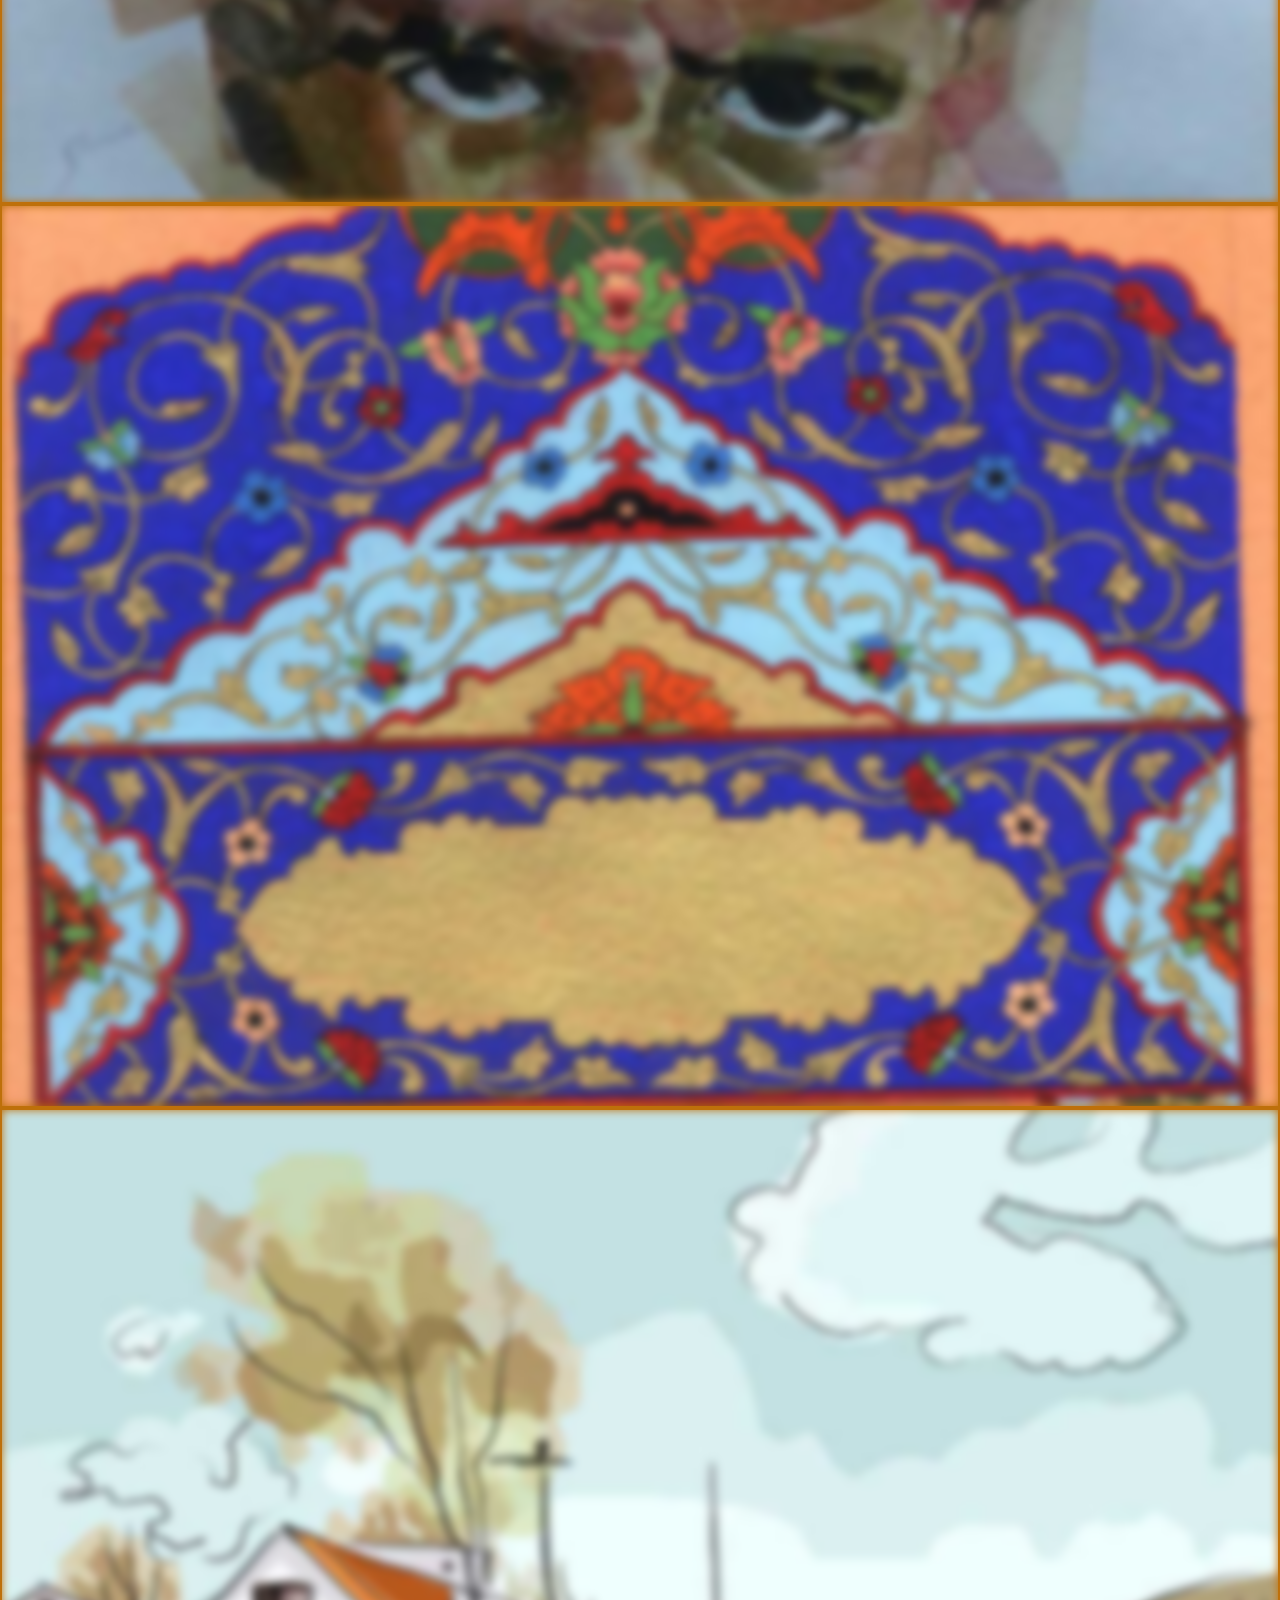
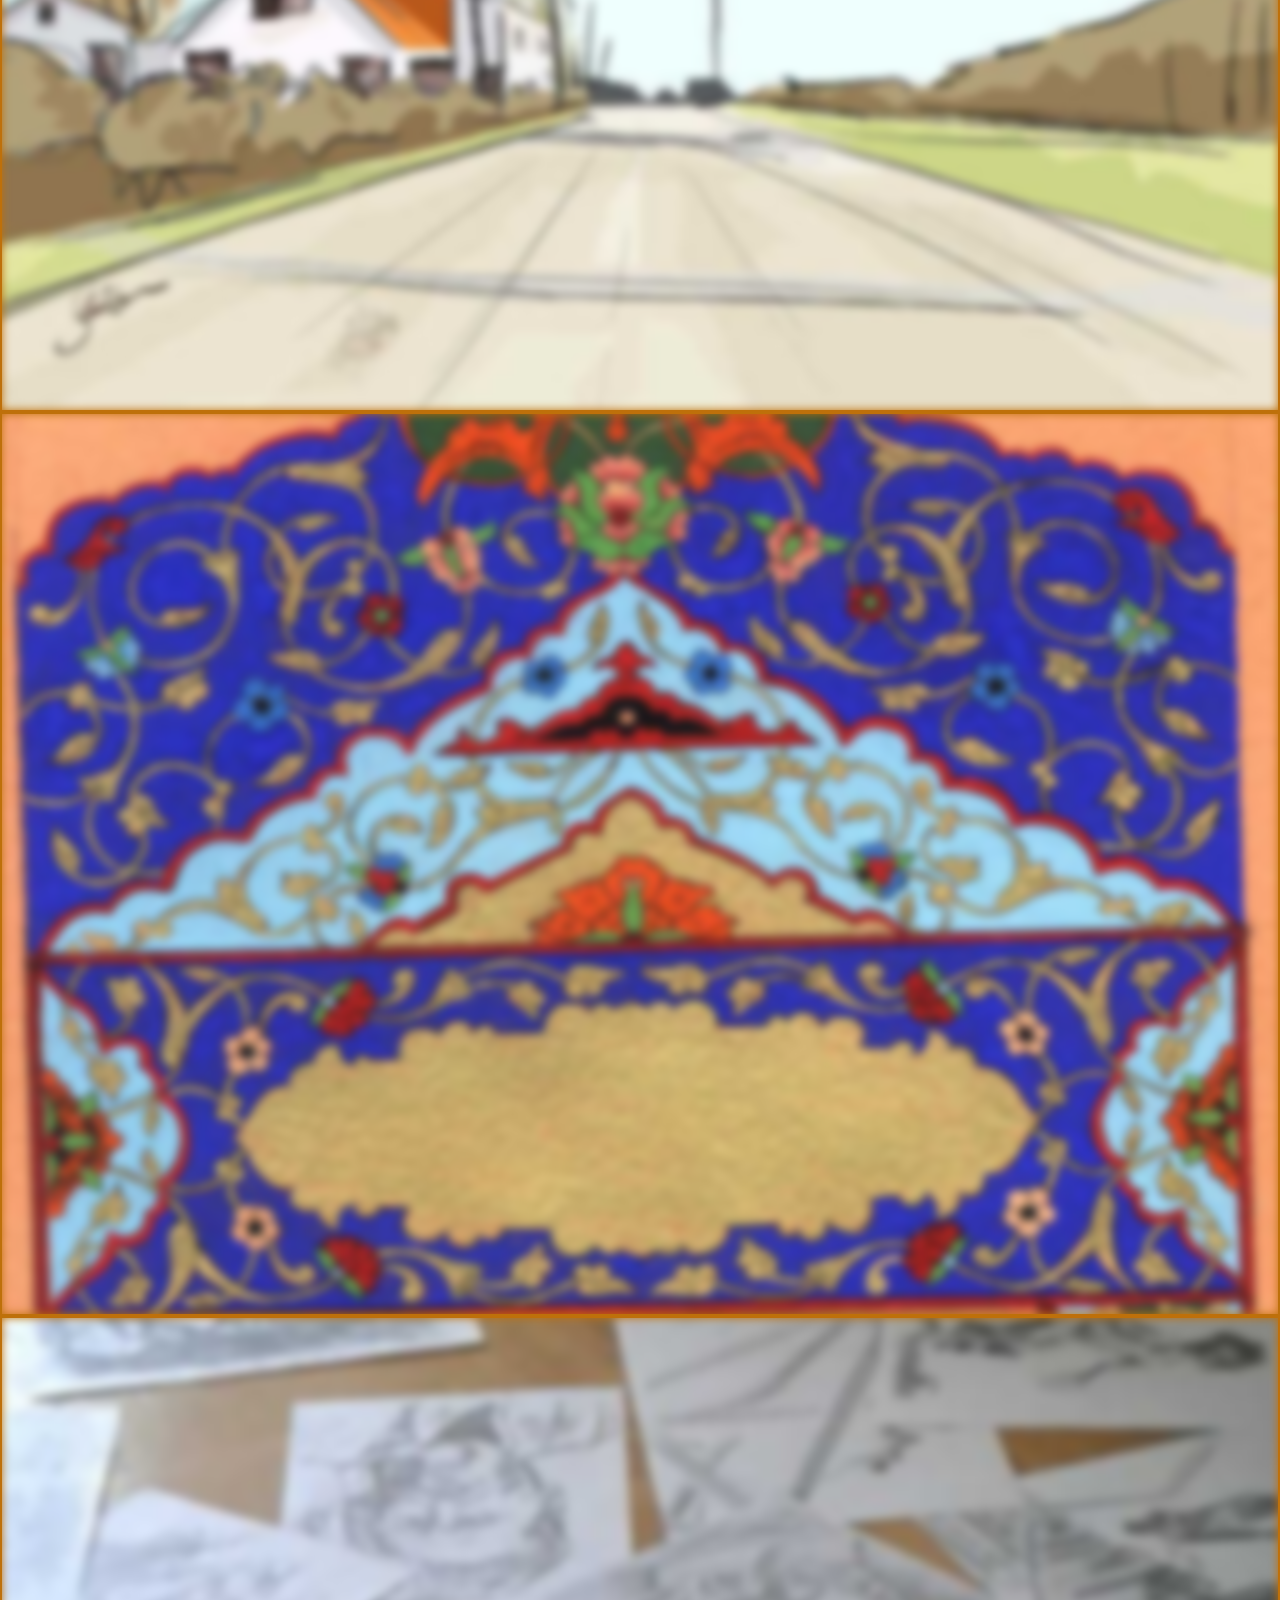
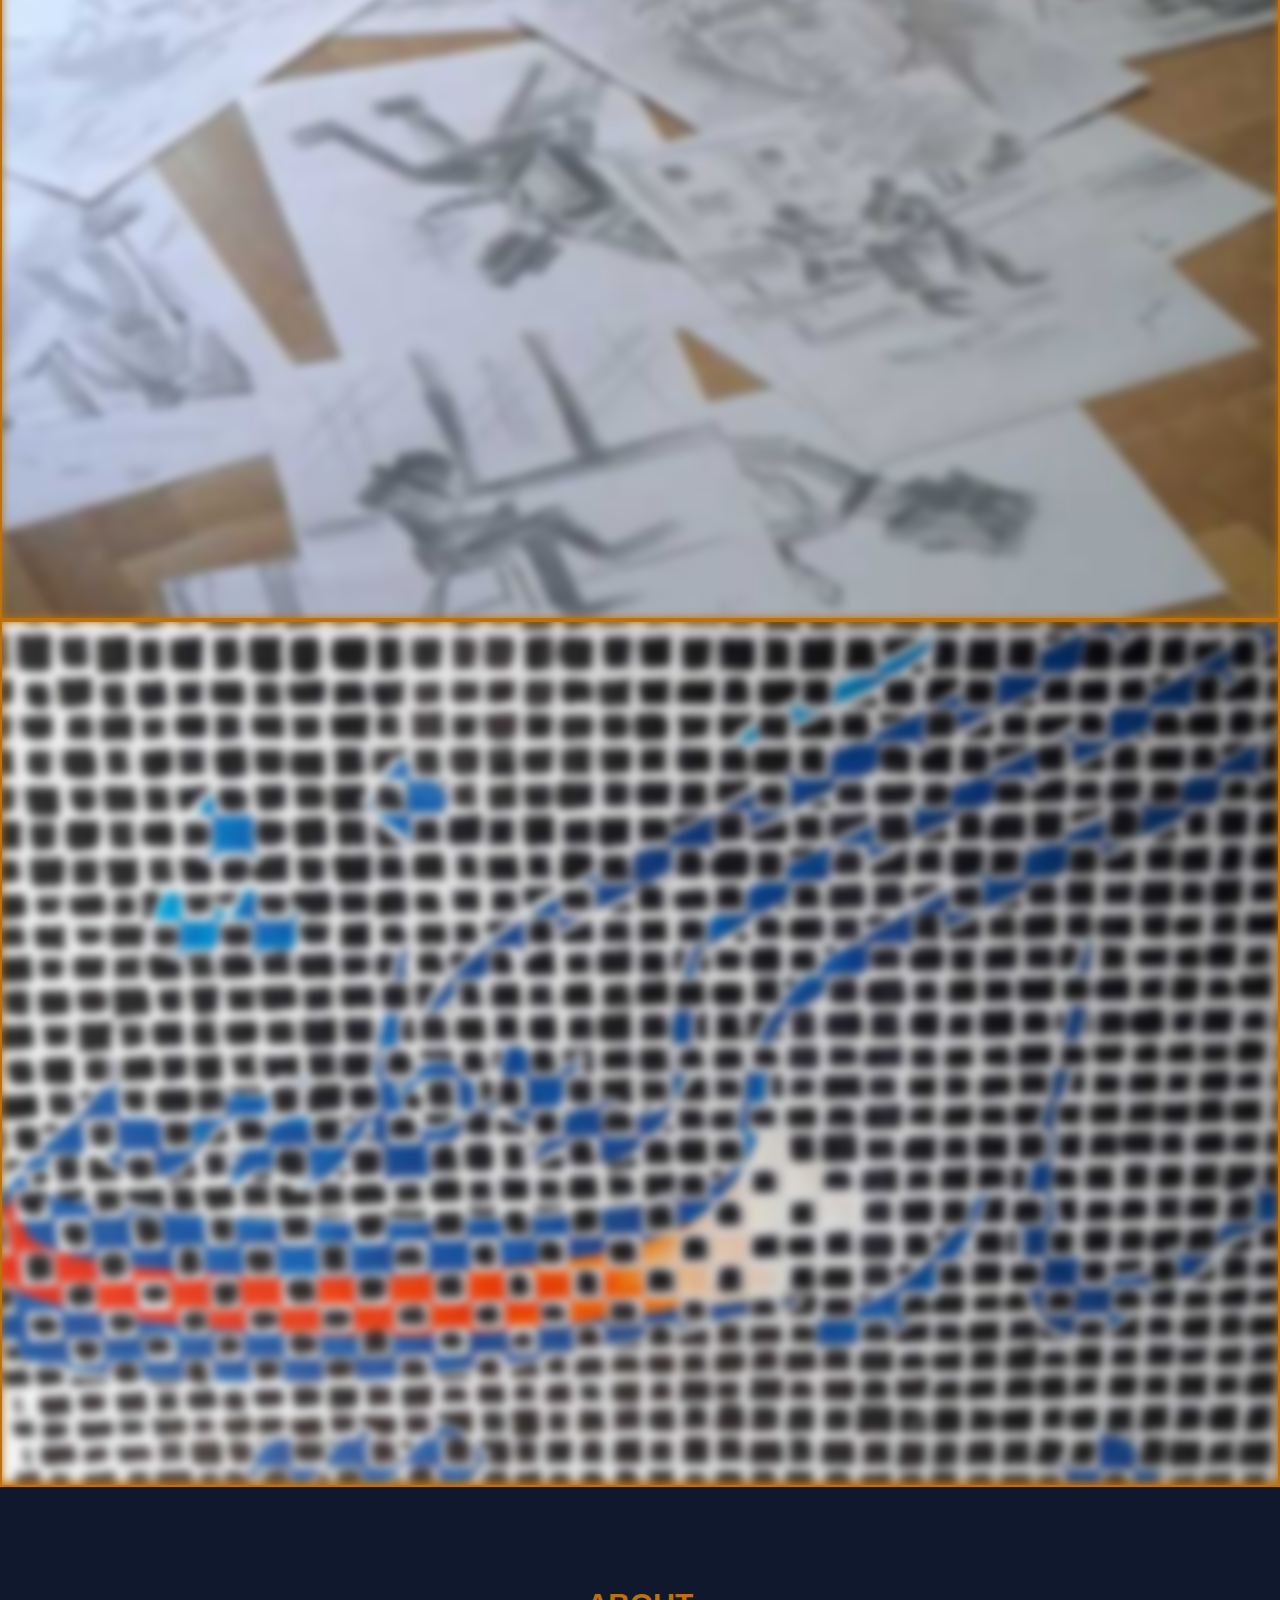
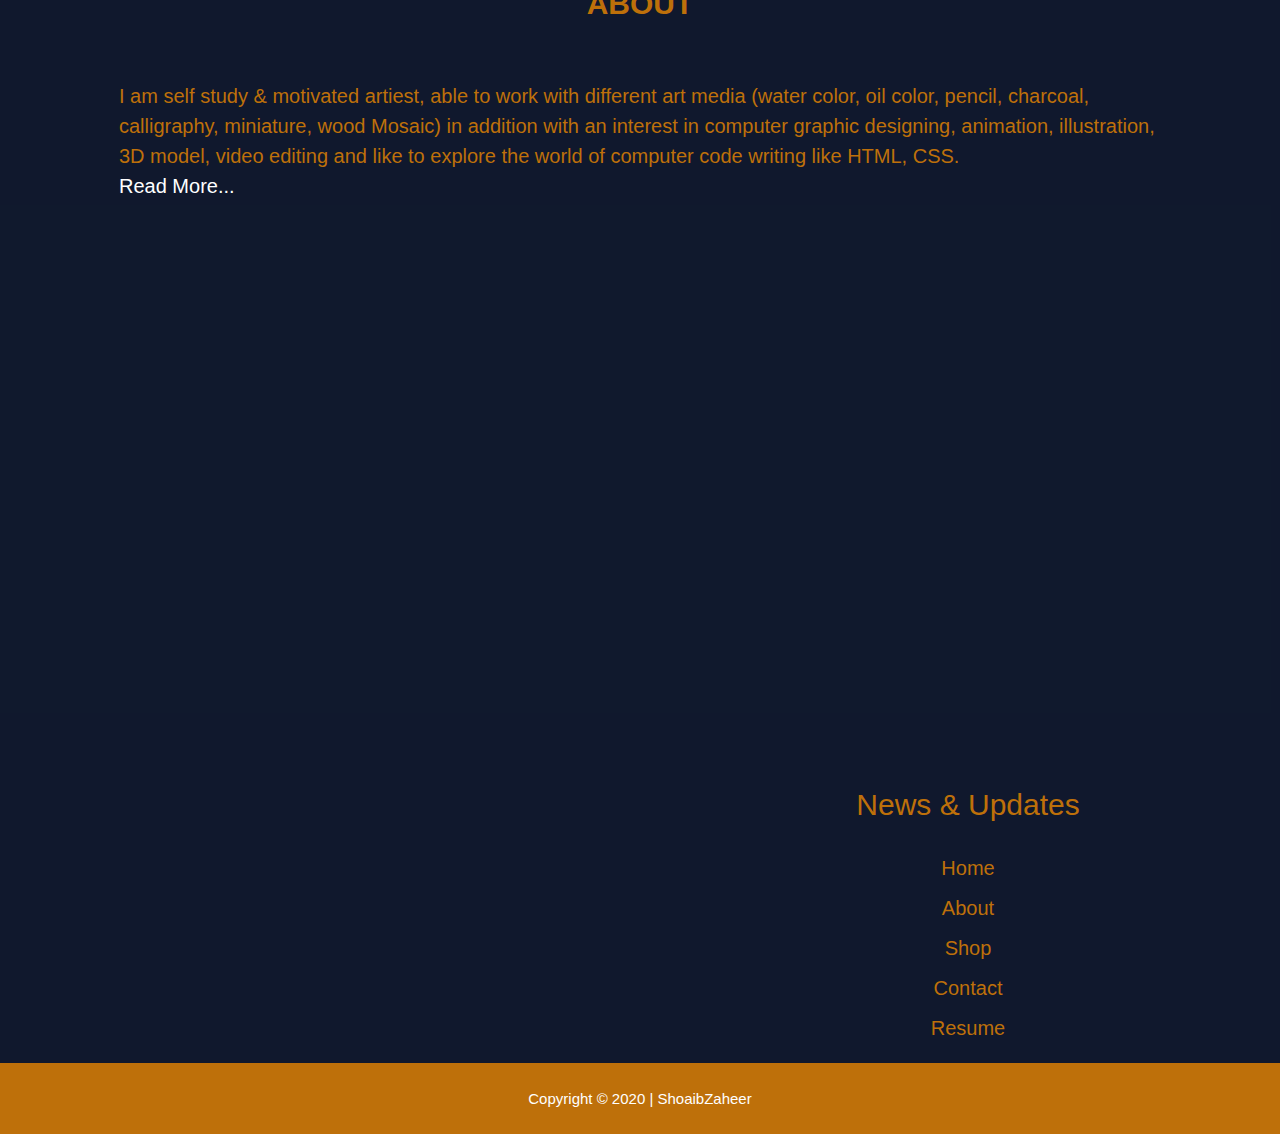
==== commit 2bbe4a74: "update deviantART logo" ====
--- a/index.html
+++ b/index.html
@@ -185,11 +185,12 @@
       <div class="row center-xs center-sm center-md center-lg middle-xs middle-sm middle-md middle-lg">
           <div class="col-xs-12 col-sm-6 col-md-6 col-lg-6">
             <div class="social">
-              <a href="https://www.facebook.com/shoaibartt" target = "_blank"><i class="fab fa-facebook fa-3x"></i></a>
-              <a href="#" target = "_blank"><i class="fab fa-instagram fa-3x"></i></a>
-              <a href="#" target = "_blank"><i class="fab fa-twitter fa-3x"></i></a>
-              <a href="https://www.youtube.com/channel/UCstXD_Q9VO5bgXpRZcI4rbg/featured?view_as=subscriber" target = "_blank"><i class="fab fa-youtube fa-3x"></i></a>
-              <a href="https://github.com/shoaib-zaheer" target = "_blank"><i class="fab fa-github fa-3x"></i></a>
+              <a href="https://www.facebook.com/shoaibartt" target = "_blank"><i class="fab fa-facebook fa-2x"></i></a>
+              <a href="https://www.deviantart.com/shoaib-moswer" target = "_blank"><i class="fab fa-deviantart fa-2x"></i></a>
+              <a href="https://www.instagram.com/shoaibzaheerart/" target = "_blank"><i class="fab fa-instagram fa-2x"></i></a>
+              <a href="#" target = "_blank"><i class="fab fa-twitter fa-2x"></i></a>
+              <a href="https://www.youtube.com/channel/UCstXD_Q9VO5bgXpRZcI4rbg/featured?view_as=subscriber" target = "_blank"><i class="fab fa-youtube fa-2x"></i></a>
+              <a href="https://github.com/shoaib-zaheer" target = "_blank"><i class="fab fa-github fa-2x"></i></a>
           </div>
           </div>
           <div class="col-xs-12 col-sm-6 col-md-6 col-lg-6">
